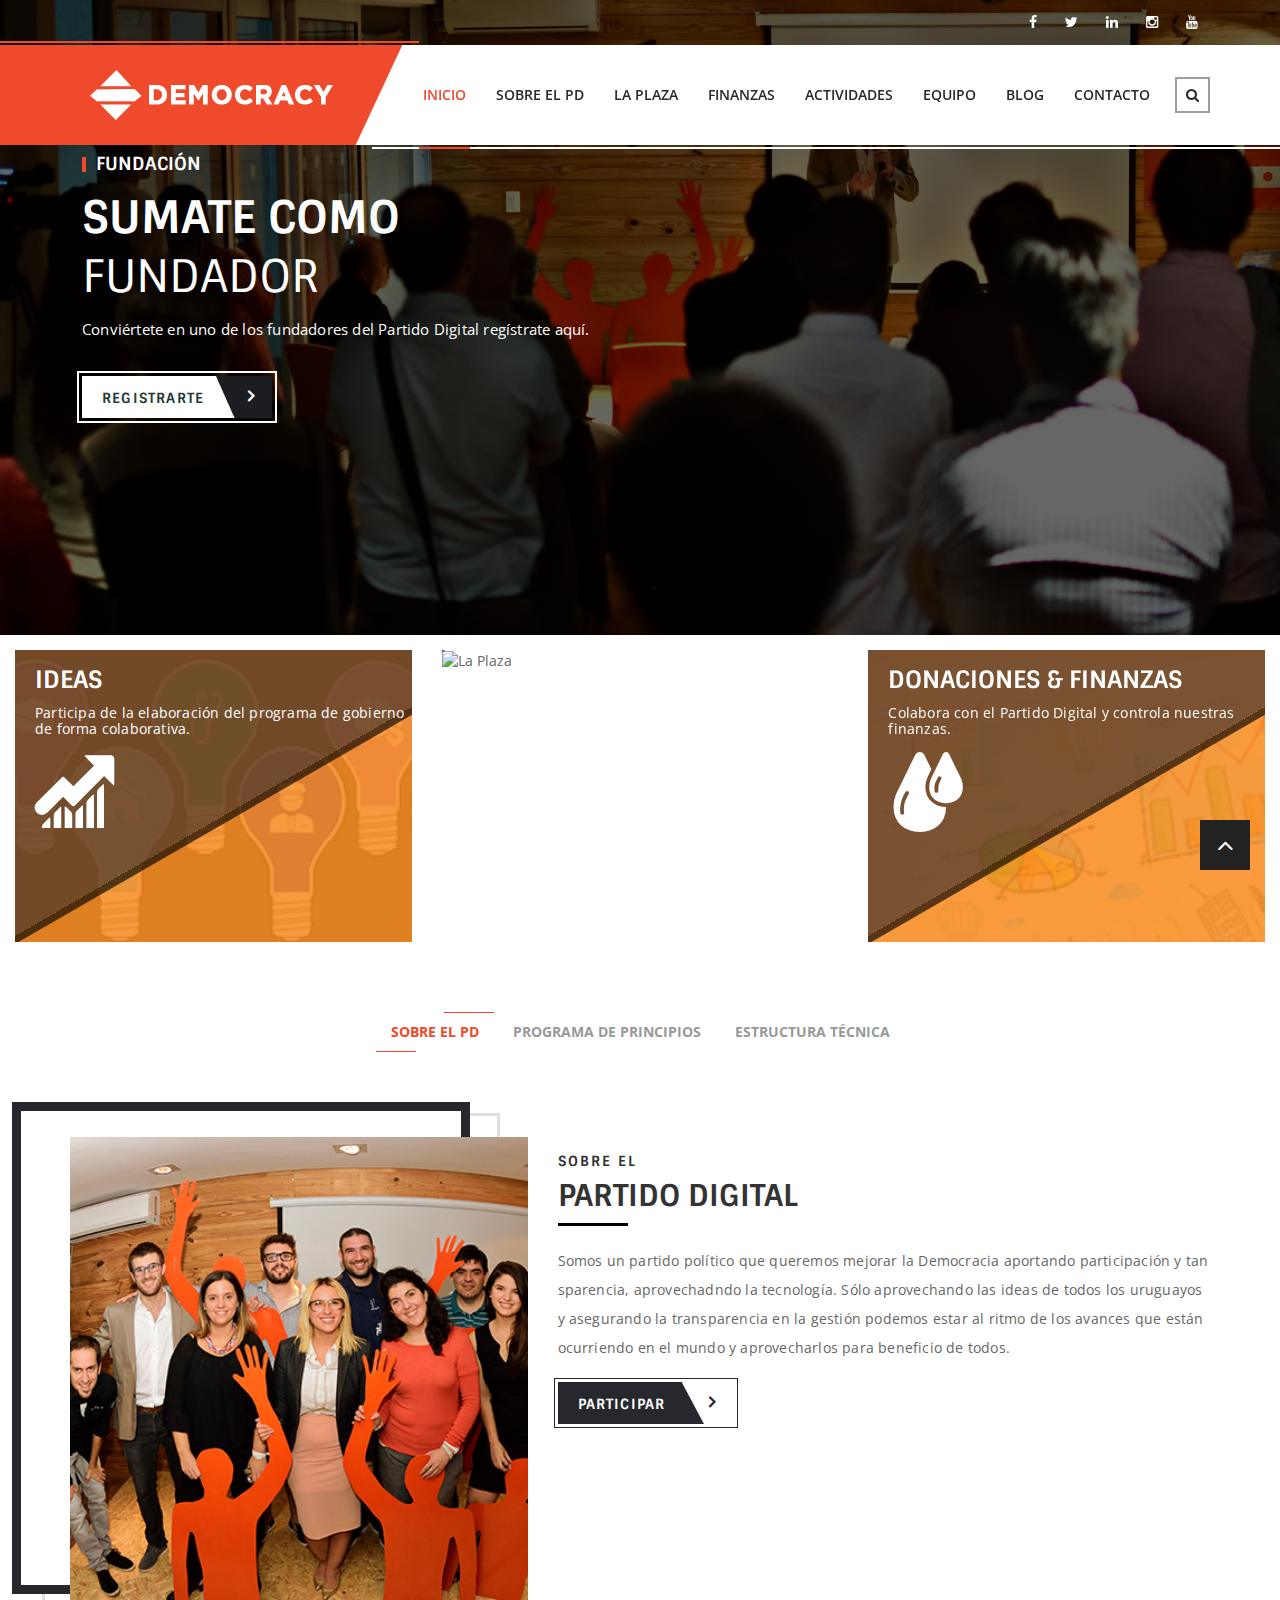
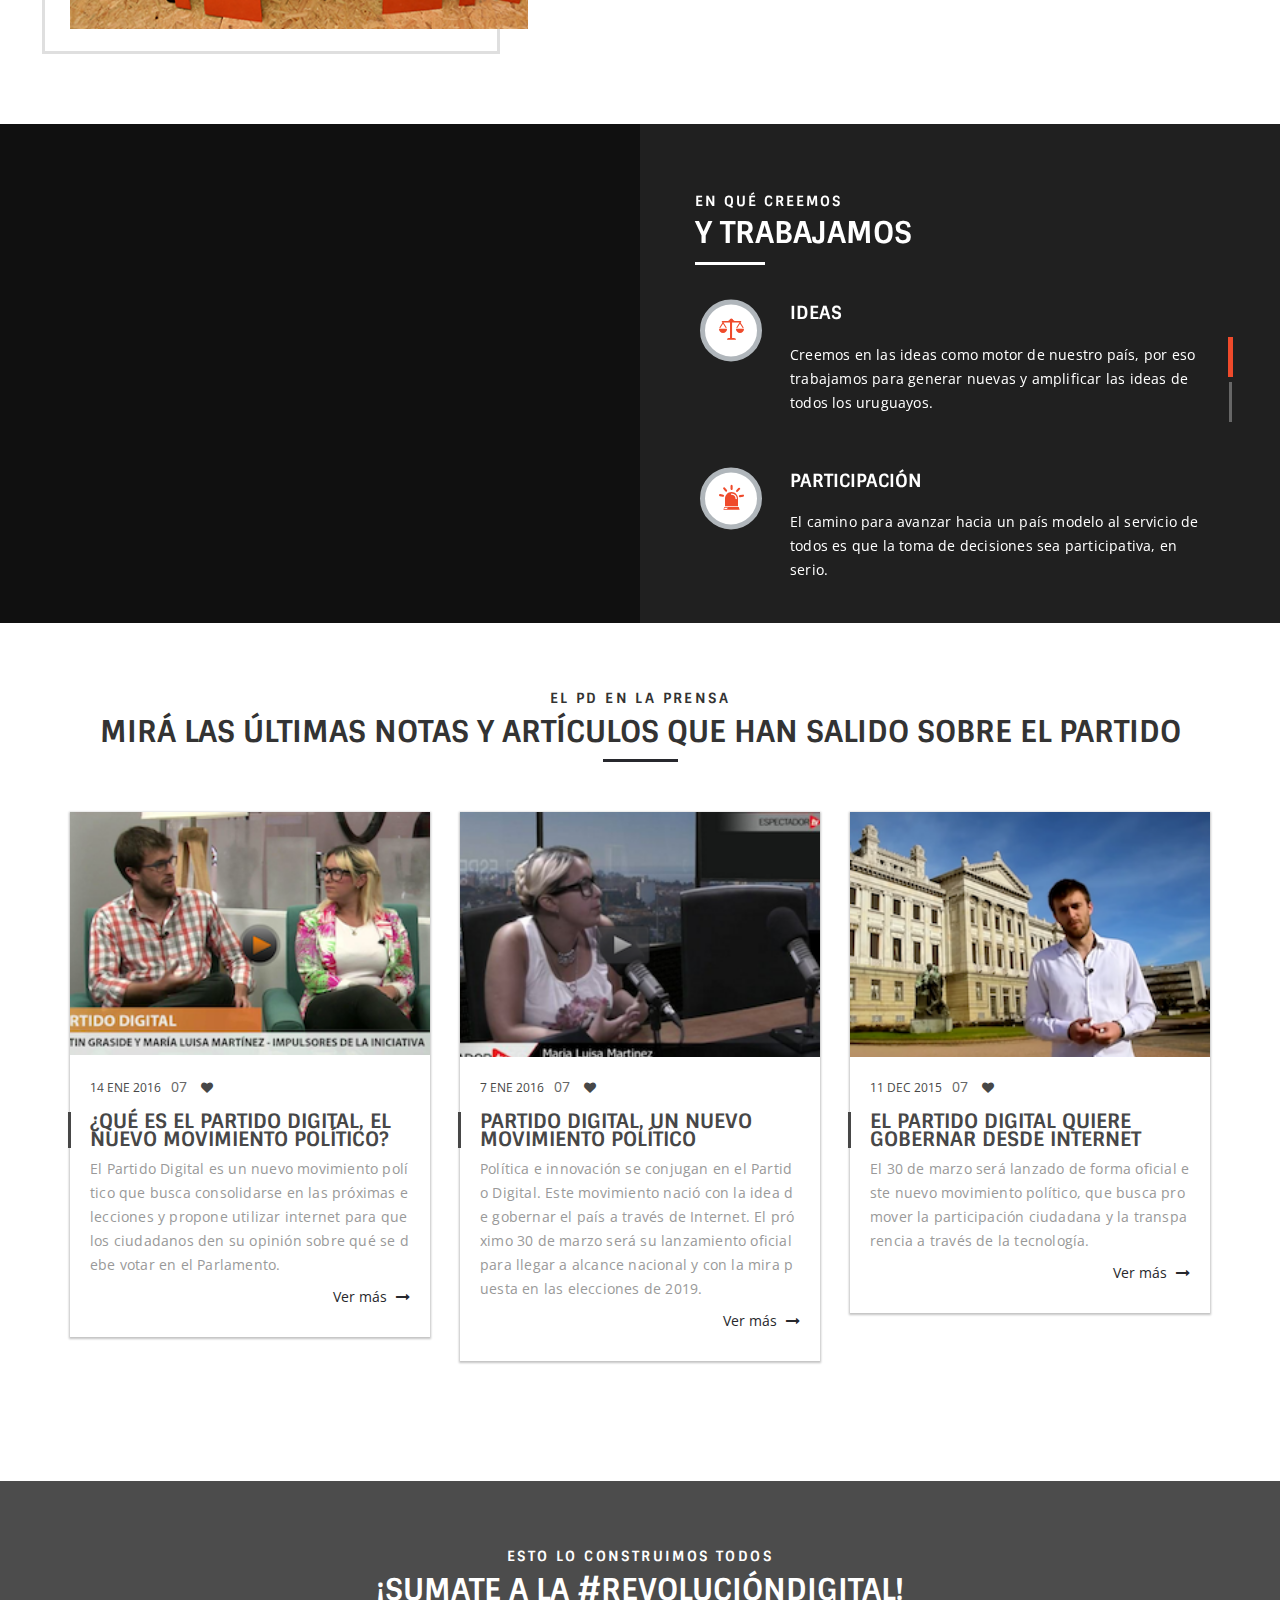
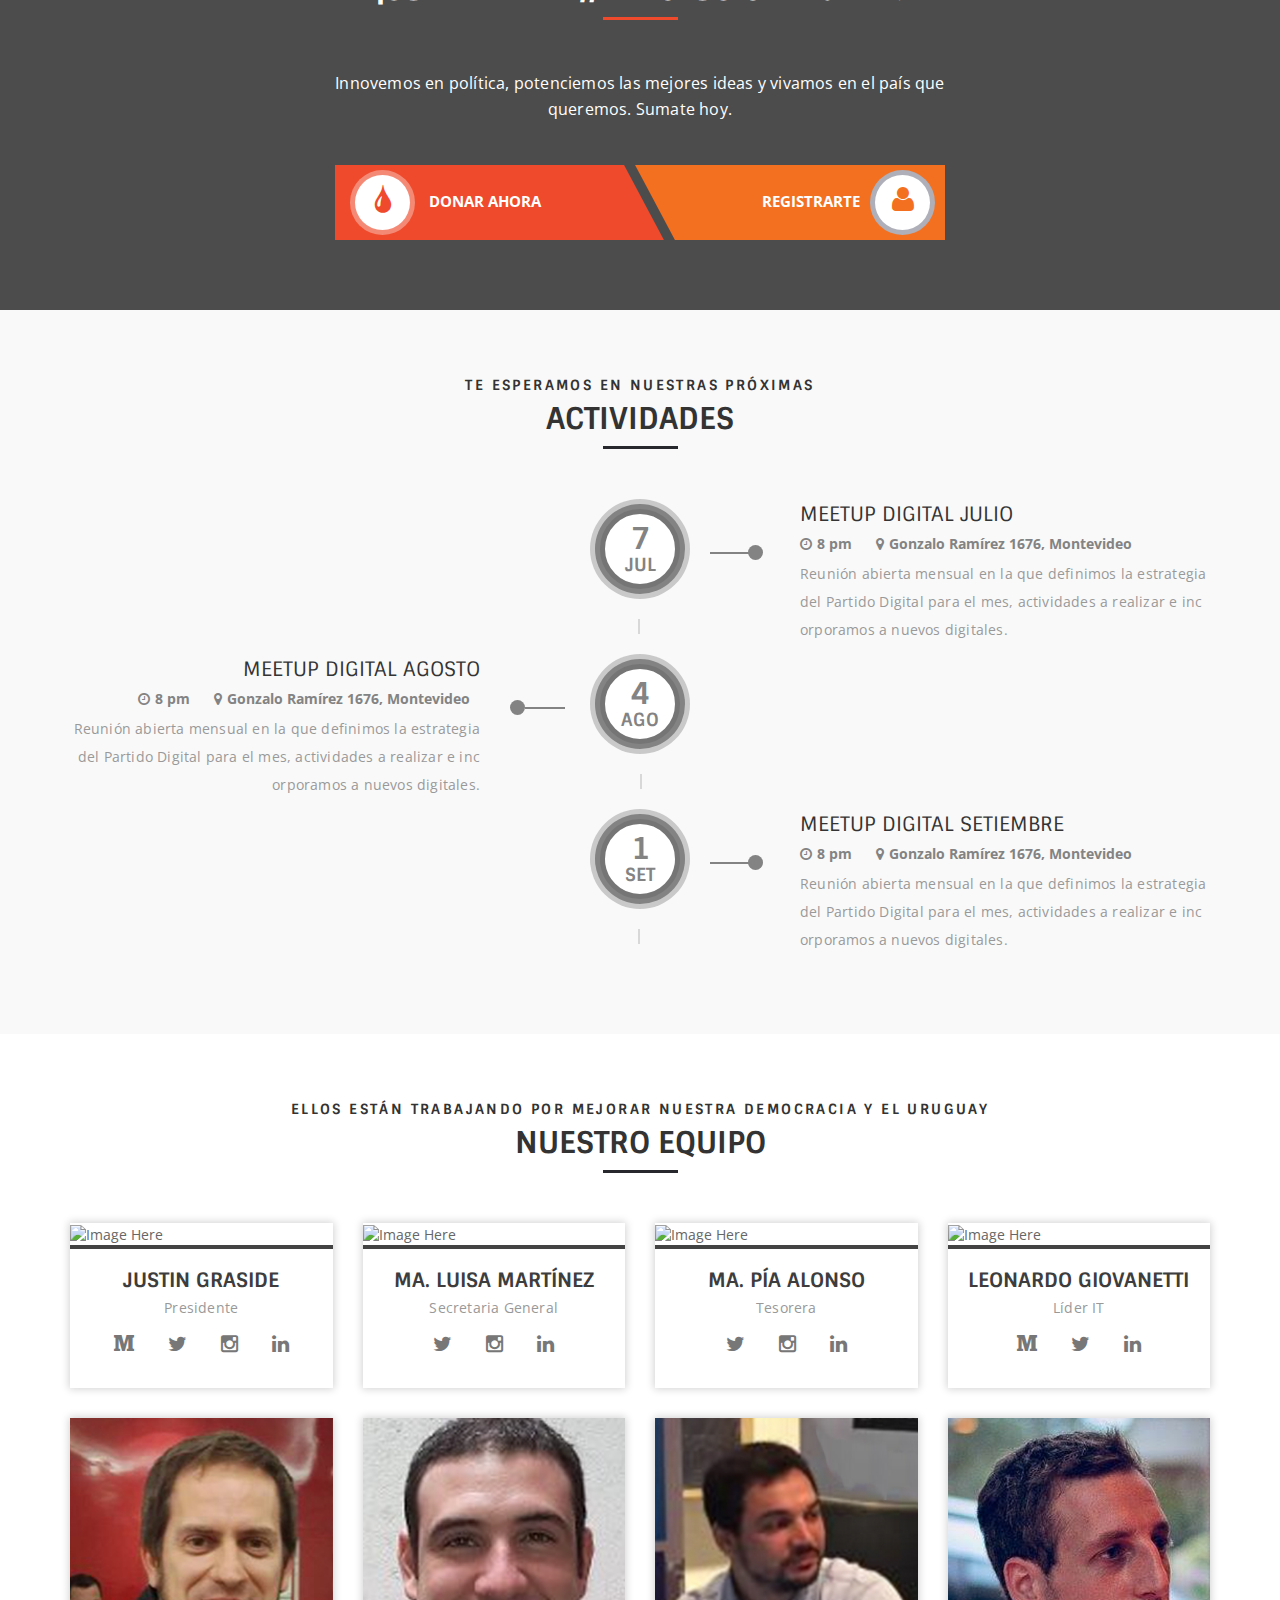
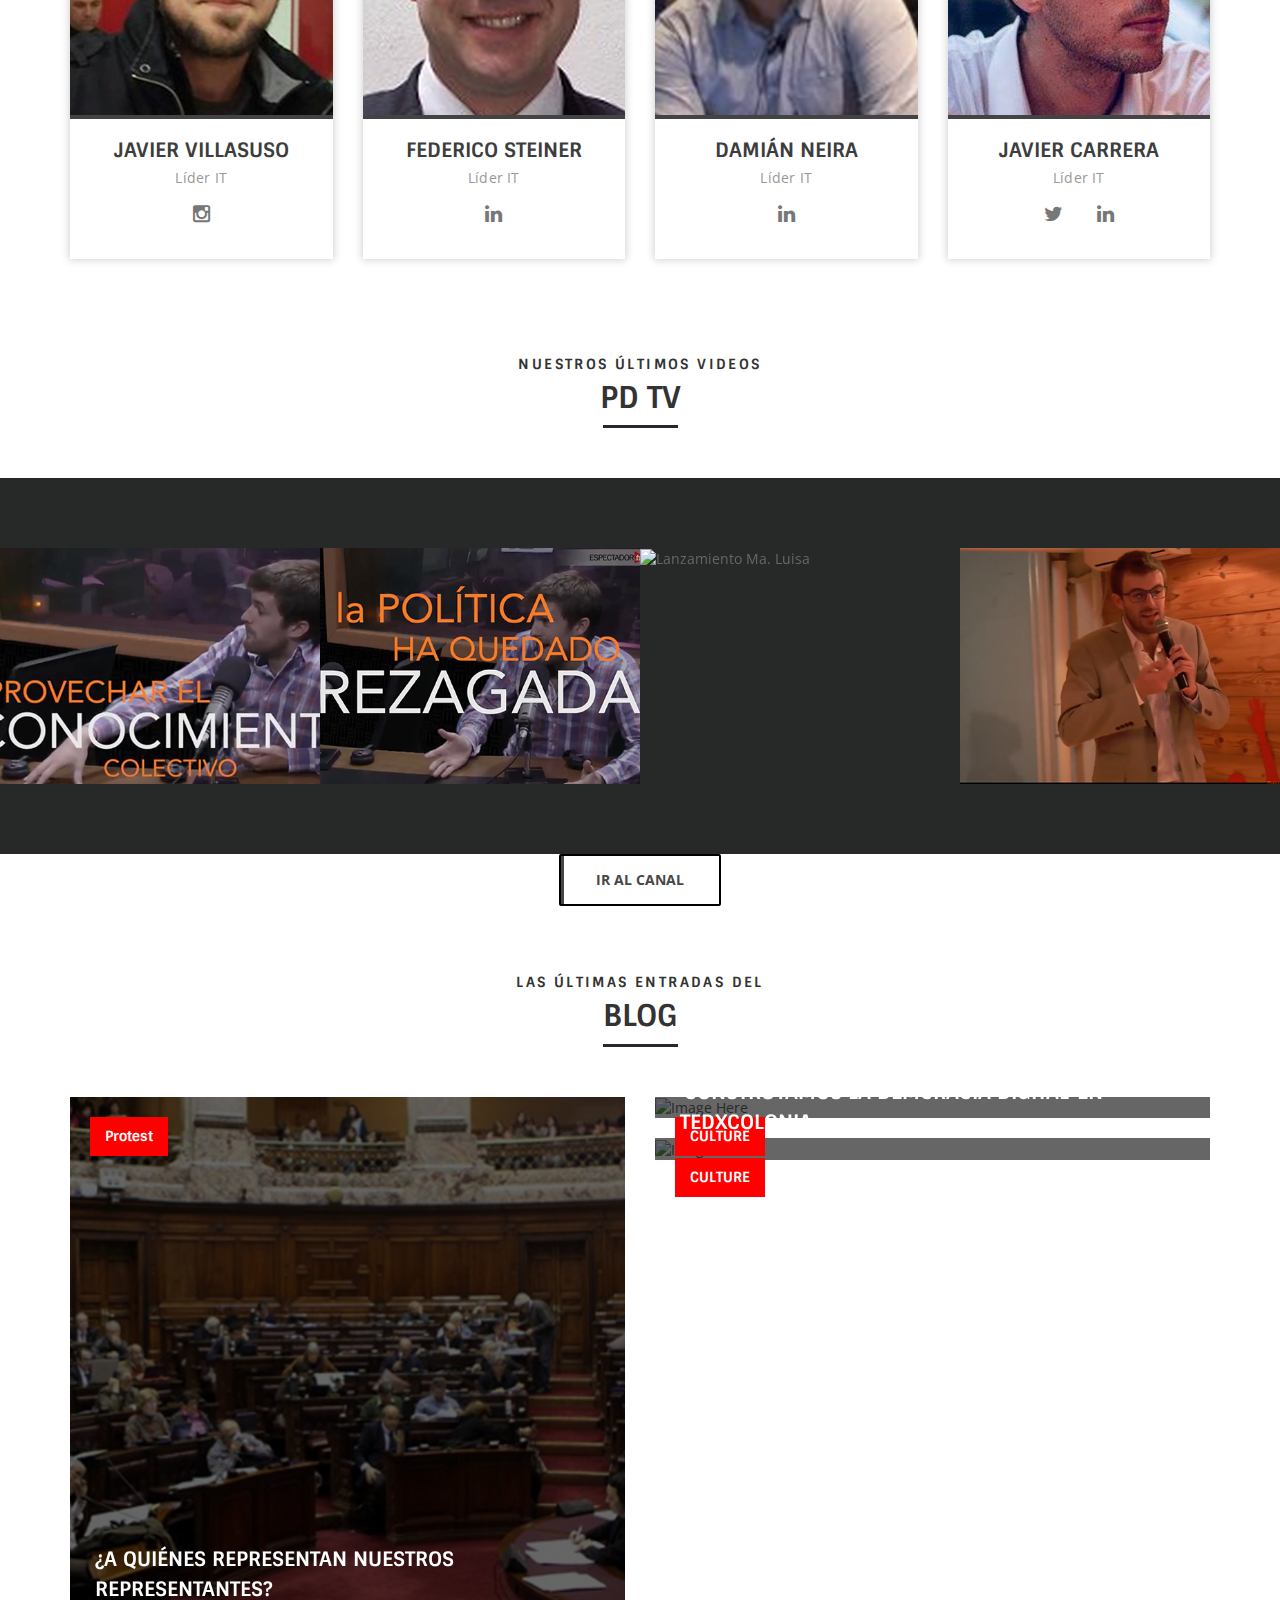
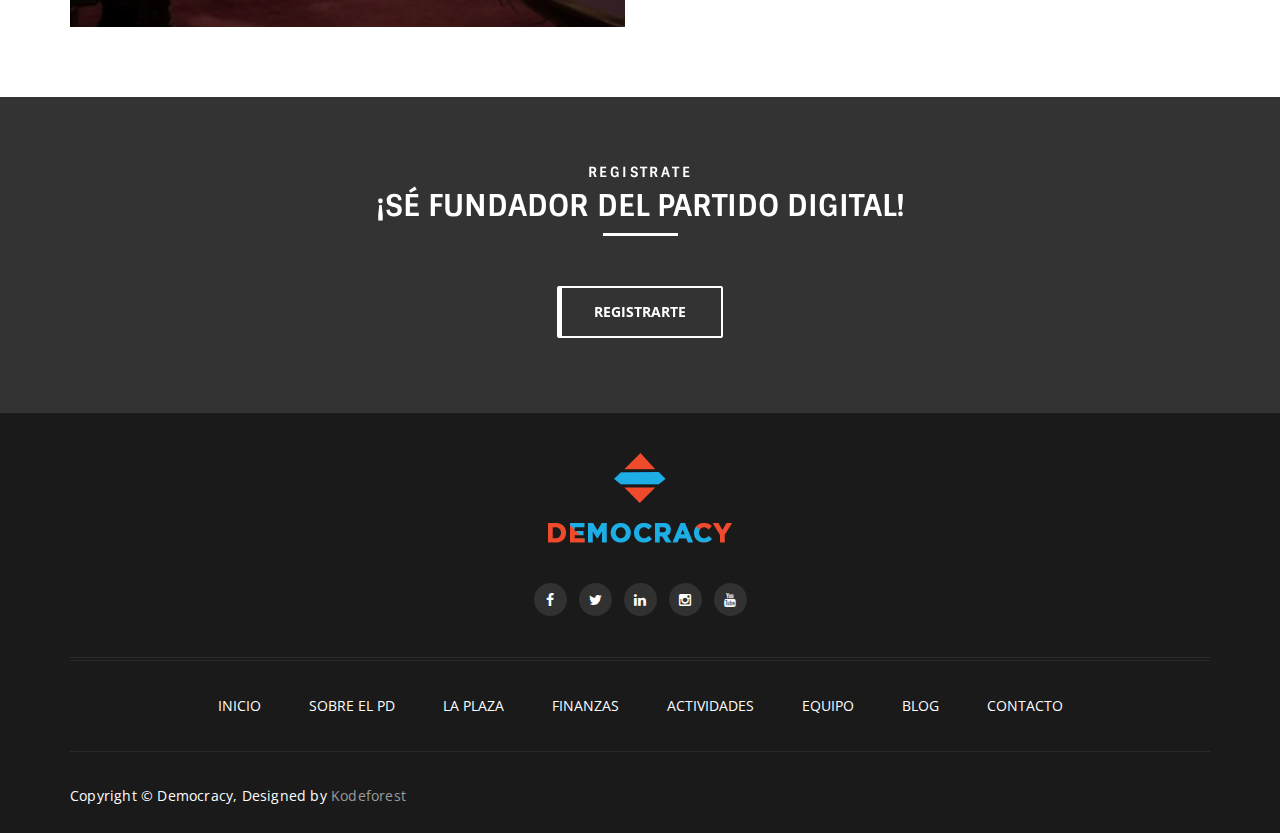
==== index.html @ de60a953 "Update index.html" ====
<!DOCTYPE html>
<html lang="en">
  <head>
    <meta charset="utf-8">
    <meta http-equiv="X-UA-Compatible" content="IE=edge">
    <meta name="viewport" content="width=device-width, initial-scale=1">

    <title>Partido Digital de Uruguay</title>
    <!-- Bootstrap core CSS -->
    <link href="css/bootstrap.min.css" rel="stylesheet">
	<!-- Full Calender CSS -->
    <link href="css/fullcalendar.css" rel="stylesheet">
    <!-- Bx-Slider StyleSheet CSS -->
    <link href="css/jquery.bxslider.css" rel="stylesheet">
    <!-- Owl Carousel StyleSheet CSS -->
    <link href="css/owl.carousel.css" rel="stylesheet"> 
    <!-- Font Awesome StyleSheet CSS -->
    <link href="css/font-awesome.min.css" rel="stylesheet">
	<!-- Pretty Photo CSS -->
    <link href="css/prettyPhoto.css" rel="stylesheet">
    <!-- SVG Icon StyleSheet CSS -->
    <link href="svg-icon/svg-style.css" rel="stylesheet">
    <!-- Widget CSS -->
    <link href="css/widget.css" rel="stylesheet">
    <!-- Typography CSS -->
    <link href="css/typography.css" rel="stylesheet">
	<!-- Time Circles CSS -->
	<link href="css/TimeCircles.css" rel="stylesheet">
    <!-- Shortcodes CSS -->
    <link href="css/shortcodes.css" rel="stylesheet">
	<!-- DL Menu CSS -->
	<link href="js/dl-menu/component.css" rel="stylesheet">
	<!-- Custom Main StyleSheet CSS -->
    <link href="style.css" rel="stylesheet">
    <!-- Color CSS -->
    <link href="css/color.css" rel="stylesheet">
    <!-- Responsive CSS -->
    <link href="css/responsive.css" rel="stylesheet">
 
  </head>

  <body>

<!--Kode Wrapper Start-->  
<div class="kode_wrapper">
	
    <!--Header Wrap Start-->
    <header>
    
    	<!--Top Strip Wrap Start-->
    	<div class="kode_top_strip">
        	<div class="container">
                <div class="kode_cnt_info">
                </div>
            
                <div class="kode_scl_icon">
                    <ul>
                    	<li><a href="https://www.facebook.com/PDigitalUy/"><i class="fa fa-facebook"></i></a></li>
                        <li><a href="https://www.twitter.com/PDigitalUy/"><i class="fa fa-twitter"></i></a></li>
                        <li><a href="https://www.linkedin.com/company/partido-digital"><i class="fa fa-linkedin"></i></a></li>
                        <li><a href="https://www.instagram.com/PDigitalUy/"><i class="fa fa-instagram"></i></a></li>
                        <li><a href="https://www.youtube.com/channel/UCuqFyel1qh0E9w_1vFXBk0Q"><i class="fa fa-youtube"></i></a></li>
                    </ul>
                </div>
            </div>
        </div>
        <!--Top Strip Wrap End-->
        
        <!--Navigation Wrap Start-->
        <div class="kode_navigation_outr_wrap">
            <div class="container">
                <!--Logo Wrap Start-->
                <div class="kode_logo">
                    <a href="index.html"><img src="images/logo.png" alt="Logo Image Here"></a>
                </div>
                <!--Logo Wrap Start-->
                
                <!--Navigation Wrap Start-->
                <div class="kode_ui_element">
                    
                    <!--Navigation Wrap Start-->
                    <div class="kode_menu">
                        <ul>
                            <li class="active"><a href="index.html">Inicio</a></li>
                            <li><a href="about-us.html">Sobre el PD</a></li>
                            <li><a href="#">La Plaza</a></li>
			    <li><a href="press-release.html">Finanzas</a></li>
                            <li><a href="#">Actividades</a></li>
                            <li><a href="#">Equipo</a></li>
			    <li><a href="contact-us.html">Blog</a></li>
			    <li><a href="contact-us.html">Contacto</a></li>
                        </ul>
                    </div>
                    <!--Navigation Wrap End-->
					
					<!--DL Menu Start-->
                    <div id="kode-responsive-navigation" class="dl-menuwrapper">
						<button class="dl-trigger">Open Menu</button>
						<ul class="dl-menu">
                            <li class="active"><a href="index.html">Home</a></li>
                            <li><a href="about-us.html">About</a></li>
                            <li class="menu-item kode-parent-menu"><a href="#">Event</a>
								<ul class="dl-submenu">
                                    <li><a href="event.html">Event Grid</a></li>
                                    <li><a href="event-detail.html">Event Detail</a></li>
                                </ul>
                            </li>
							<li><a href="press-release.html">Press Release</a></li>
                            <li class="menu-item kode-parent-menu"><a href="#">News</a>
                                <ul class="dl-submenu">
                                    <li><a href="news.html">News Grid</a></li>
                                    <li><a href="news-list.html">News List</a></li>
                                    <li><a href="news-detail.html">News Detail</a></li>
                                </ul>
                            </li>
                            <li class="menu-item kode-parent-menu"><a href="#">Team</a>
								<ul class="dl-submenu">
									<li><a href="team.html">team Grid</a></li>
									<li><a href="team-detail.html">team Detail</a></li>
								</ul>
							</li>
                            <li class="menu-item kode-parent-menu"><a href="#">Pages</a>
                            	<ul class="dl-submenu">
                                	<li><a href="services.html">Services</a></li>
                                    <li><a href="404.html">404</a></li>
                                    <li><a href="comming-soon.html">Comming soon</a></li>
									<li><a href="shortcode.html">ShortCode</a></li>
                                </ul>
                            </li>
							<li><a href="contact-us.html">Contact Us</a></li>
                        </ul>
                    </div>
                    <!--DL Menu END-->
                   
					<!--Search Wrap Start-->
                    <div class="kode_search">
                        <a class="search-fld" href="#"><i class="fa fa-search"></i></a>
						<div class="search-wrapper-area">
							<form class="search-area">
								<input type="text" placeholder="search here"/>
								<input type="submit" value="Buscar"/>
							</form>
						</div>
                    </div>
                    <!--Search Wrap Start-->
                    
                </div>
                <!--Navigation Wrap End-->
                
            </div>
        </div>
        <!--Navigation Wrap End-->
       
    </header>
    <!--Header Wrap Start-->
    
    
    <!--Banner Wrap Start-->
    <div class="kode_banner">
    	<ul class="bxslider">
            
            <li>
            	<img src="extra-images/pdlanzamiento.png" alt="Lanzamiento">
                <div class="kode_caption">
                	<h6>Fundación</h6>
                    <h2>Sumate como <span> Fundador </span> </h2>
                    <p>Conviértete en uno de los fundadores del Partido Digital <span>regístrate aquí.</span> </p>
                    <a class="kode_link_1" href="#">Registrarte <i class="fa fa-angle-right"></i></a>
                </div>
            </li>
			
        </ul>
        
    </div>
    <!--Banner Wrap End-->
    
    
    <!--Content Wrap Start-->
    <div class="kode_content">
    
    	<!--Program List Wrap Start-->
        <div class="kode_program_bg">
            <div class="col-md-4">
                <div class="kode_program_list">
                    <figure>
                        <img src="extra-images/pdwebideascopy.png" alt="Ideas">
                    </figure>
                    <div class="kode_program_des">
                    	<h5>IDEAS</h5>
                        <p>Participa de la elaboración del programa de gobierno de forma colaborativa.</p>
                        <i class="icon-progress"></i>
                    </div>
                    
                    <div class="kode_program_hover">
                    	<h5>IDEAS</h5>
                        <p>Propone tus ideas, enriquece las ideas propuestas y decide cuáles<span> deben integrar el Programa de Gobierno del Partido Digital.</span> </p>
                        <a class="kode_link_2" href="#">PARTICIPAR</a>
                    </div>
                    
                </div>
            </div>
            
            <div class="col-md-4">
                <div class="kode_program_list">
                    <figure>
                        <img src="extra-images/pdwebideas2016copy.png" alt="La Plaza">
                    </figure>
                    <div class="kode_program_des">
                    	<h5>LA PLAZA</h5>
                        <p>Unite a la plaza, nuestro 'comité' online 24 hs.</p>
                        <i class="icon-loudspeaker27"></i>
                    </div>
                    
                    <div class="kode_program_hover">
                    	<h5>LA PLAZA</h5>
                        <p>Unite a la plaza digital, en dónde debatimos y converamos sobre los temas que nos interesan<span>como partido político, las acciones que vamos a realizar y más.</span> </p>
                        <a class="kode_link_2" href="http://partidodigital.org.uy/laplazadigital">PARTICIPAR</a>
                    </div>
                    
                </div>
            </div>
            
            <div class="col-md-4">
                <div class="kode_program_list">
                    <figure>
                        <img src="extra-images/pdwebfinanzass.png" alt="Finanzas">
                    </figure>
                    <div class="kode_program_des">
                    	<h5>DONACIONES & FINANZAS</h5>
                        <p>Colabora con el Partido Digital y controla nuestras finanzas.</p>
                        <i class="icon-hospital35"></i>
                    </div>
                    
                    <div class="kode_program_hover">
                    	<h5>DONACIONES & FINANZAS</h5>
                        <p>Aquí puedes colaborar con el Partido Digital y los cambios que proponemos,<span> seguir y controlar los movimientos de las finanzas del partido y más.</span> </p>
                        <a class="kode_link_2" href="https://opencollective.com/partidodigital">DONAR</a>
                    </div>
                    
                </div>
            </div>
        </div>
        <!--Program List Wrap Start-->
        
        
        <!--Welcome to Democracy Wrap Start-->
        <section class="kode_welcome_bg">
        	<div class="container">
            	
                <ul class="kode_tab_lnk nav nav-tabs" id="tabs" data-tabs="tabs">
                	<li class="active"><a data-toggle="tab" href="#about">Sobre el PD</a></li>
                    <li><a data-toggle="tab" href="#mission">Programa de Principios</a></li>
                    <li><a data-toggle="tab" href="#vission">Estructura Técnica</a></li>
                </ul>
                
                <div class="kode_wel_outr_wrap tab-content" id="my-tab-content">
                    <div class="row tab-pane active" id="about">
                        <div class="col-md-5">
                            <div class="kode_welcome">
                                <figure>
                                    <img src="extra-images/welcomepd.png" alt="Image Here">
                                </figure>
                            </div>
                        </div>
                        
                        <div class="col-md-7">
                            <div class="kode_wel_demo_des">
                                <h6>Sobre el</h6>
                                <h4>Partido Digital</h4>
                                <p>Somos un partido político que queremos mejorar la Democracia aportando participación y tansparencia, aprovechadndo la tecnología. Sólo aprovechando las ideas de todos los uruguayos y asegurando la transparencia en la gestión podemos estar al ritmo de los avances que están ocurriendo en el mundo y aprovecharlos para beneficio de todos.</p>
                                <a class="kode_link_3" href="#">PARTICIPAR <i class="fa fa-angle-right"></i></a>
                            </div>
                        </div>
                        
                    </div>
                    
                    <div class="row tab-pane" id="mission">
                        <div class="col-md-5">
                            <div class="kode_welcome">
                                <figure>
                                    <img src="extra-images/pdwelcome2.png" alt="Image Here">
                                </figure>
                            </div>
                        </div>
                        
                        <div class="col-md-7">
                            <div class="kode_wel_demo_des">
                                <h6>Programa de Principios</h6>
                                <h4>Nuestro Valores</h4>
                                <p>El Partido Digital pretende ser un partido adaptado a la dinámica de esta sociedad del siglo XXI.

Queremos que los ciudadanos sean protagonistas del debate público, luchando por sus derechos pero también cumpliendo con sus deberes.

El Partido Digital cree en el valor de la democracia como valor fundamental para el desarrollo de la sociedad; en la que todos participemos y decidamos que es lo mejor para nuestro futuro colectivo. Creemos en la importancia del acceso a la tecnología como un factor clave para disminuir la desigualdad en la participación de la toma de decisiones.</p>
                                <a class="kode_link_3" href="#">Ver completo <i class="fa fa-angle-right"></i></a>
                            </div>
                        </div>
                        
                    </div>
                    
                    <div class="row tab-pane" id="vission">
                        <div class="col-md-5">
                            <div class="kode_welcome">
                                <figure>
                                    <img src="extra-images/pdarchitecture.png" alt="Image Here">
                                </figure>
                            </div>
                        </div>
                        
                        <div class="col-md-7">
                            <div class="kode_wel_demo_des">
                                <h6>Estrcutura Técnica</h6>
                                <h4>Herramientas, Servicios y Webs de código abierto</h4>
                                <p>Queremos utilizar herramientas que sean de código abierto para que funcionamiento sea 100% transparente.</p>
                                <p>Te invitamos a que ingreses a nuestro GitHub para que veas con las herramientas que estamos trabajando, las anlices y nos critiques y/o realices los aportes que creas necesarios.</p>
                                <a class="kode_link_3" href="https://github.com/PartidoDigital">Ver herramientas <i class="fa fa-angle-right"></i></a>
                            </div>
                        </div>
                        
                    </div>
					
					<div class="row tab-pane" id="plan">
                        <div class="col-md-5">
                            <div class="kode_welcome">
                                <figure>
                                    <img src="extra-images/welcome-demo-04.jpg" alt="Image Here">
                                </figure>
                            </div>
                        </div>
                        
                        <div class="col-md-7">
                            <div class="kode_wel_demo_des">
                                <h6>Código de Ético</h6>
                                <h4>Nuestra reglas</h4>
                                <p>To create a society in which an informed and active citizenry is sovereign and makes policy decisions based on the will of the majority. We will build democracy through activism and education and change the law to ensure that political processes are controlled by citizens. Volunteers is the backbone of our movement. Find out more about volunteering with our party and opportunities available. We believe that our mission calls for non-traditional approaches, and we call for every citizen to participate in upcoming elections.</p>
                                <a class="kode_link_3" href="#">See More <i class="fa fa-angle-right"></i></a>
                            </div>
                        </div>
                        
                    </div>
                    
                </div>
            </div>
        </section>
        <!--Welcome to Democracy Wrap End-->
        
        
        <!--What we Do Wrap Start-->
        <div class="kode_wht_otr_wrap">
			<div class="row">
				<div class="col-md-6 col-sm-6">
				</div>
				
				<div class="col-md-6 col-sm-12">
                    <div class="kode_wht_des">
                        <h6>EN QUÉ CREEMOS</h6>
                        <h4>Y TRABAJAMOS</h4>
                        <ul id="bxslider">
                            <li>
                                <a href="#"><span><i class="icon-justice4"></i></span></a>
                                <div class="kode_wht_icon_des">
                                    <h6><a href="#">IDEAS</a></h6>
                                    <p>Creemos en las ideas como motor de nuestro país, por eso trabajamos para generar nuevas y amplificar las ideas de todos los uruguayos.</p>
                                </div>
                            </li>
                            
                            <li>
                                <a href="#"><span><i class="icon-police22"></i></span></a>
                                <div class="kode_wht_icon_des">
                                    <h6><a href="#">PARTICIPACIÓN</a></h6>
                                    <p>El camino para avanzar hacia un país modelo al servicio de todos es que la toma de decisiones sea participativa, en serio.</p>
                                </div>
                            </li>
                            
                            <li>
                                <a href="#"><span><i class="icon-justice4"></i></span></a>
                                <div class="kode_wht_icon_des">
                                    <h6><a href="#">TRANSPARENCIA</a></h6>
                                    <p>Para el correcto funcionamiento de la gestión pública, el manejo de sus fondos debe ser transparente, esto lo exigimos con el ejemplo.</p>
                                </div>
                            </li>
							
							<li>
                                <a href="#"><span><i class="icon-police22"></i></span></a>
                                <div class="kode_wht_icon_des">
                                    <h6><a href="#">EDUCACIÓN</a></h6>
                                    <p>Para poder llevar el país hacia delante debemos educarnos y este será un factor siempre presente en las acciones que desarrollemos.</p>
                                </div>
                            </li>
							
                        </ul>
                    </div>
                </div>
            </div>
        </div>
        <!--What we Do Wrap End-->
        
        <!--News & Press Release Wrap Start-->
        <section class="kode_news_bg">
        	<div class="container">
            	<div class="kode_hdg_1">
                	<h6>El PD en la prensa</h6>
                    <h4>Mirá las últimas notas y artículos que han salido sobre el partido</h4>
                </div>
                
                <div class="kode_press_new_lst">
                    <div class="row">
                        <div class="col-md-4 col-sm-6">
                            <div class="kode_press_news">
                                <figure class="kode_pres1_style">
                                    <img src="images/otv.png" alt="Image here">
                                    <figcaption><a data-rel="prettyPhoto[]" href="extra-images/banner-01.jpg"><i class="icon-add52"></i></a></figcaption>
                                </figure>
                                <div class="kode_news_date">
                                    <ul>
                                        <li> <a href="#">14 Ene 2016 </a></li>
                                        <li>07 <a href="http://www.elobservadortv.uy/video/8021942-que-es-el-partido-digital-el-nuevo-movimiento-politico"><i class="fa fa-heart"></i></a> </li>
                                    </ul>
                                </div>
                                <div class="kode_news_des">
                                    <h6><a href="#">¿Qué es el Partido Digital, el nuevo movimiento político?</a></h6>
                                    <p>El Partido Digital es un nuevo movimiento político que busca consolidarse en las próximas elecciones y propone utilizar internet para que los ciudadanos den su opinión sobre qué se debe votar en el Parlamento.</p>
                                    <a href="http://www.elobservadortv.uy/video/8021942-que-es-el-partido-digital-el-nuevo-movimiento-politico">Ver más <i class="fa fa-long-arrow-right"></i> </a>
                                </div>
                            </div>
                        </div>
                        
                        <div class="col-md-4 col-sm-6">
                            <div class="kode_press_news">
                                <figure class="kode_pres2_style">
                                    <img src="images/espectadortv.png" alt="Image here">
                                    <figcaption><a data-rel="prettyPhoto[]" href="extra-images/banner-01.jpg"><i class="icon-add52"></i></a></figcaption>
                                </figure>
                                <div class="kode_news_date">
                                    <ul>
                                        <li> <a href="#">7 Ene 2016 </a></li>
                                        <li>07 <a href="#"><i class="fa fa-heart"></i></a> </li>
                                    </ul>
                                </div>
                                <div class="kode_news_des">
                                    <h6><a href="http://www.espectador.com/politica/329376/partido-digital-un-nuevo-movimiento-politico">Partido Digital, un nuevo movimiento político</a></h6>
                                    <p>Política e innovación se conjugan en el Partido Digital. Este movimiento nació con la idea de gobernar el país a través de Internet. El próximo 30 de marzo será su lanzamiento oficial para llegar a alcance nacional y con la mira puesta en las elecciones de 2019.</p>
                                    <a href="http://www.espectador.com/politica/329376/partido-digital-un-nuevo-movimiento-politico">Ver más <i class="fa fa-long-arrow-right"></i> </a>
                                </div>
                            </div>
                        </div>
                        
                        <div class="col-md-4 col-sm-12">
                            <div class="kode_press_news">
                                <figure class="kode_pres2_style">
                                    <img src="images/elpaistv.png" alt="Image here">
                                    <figcaption><a data-rel="prettyPhoto[]" href="extra-images/banner-01.jpg"><i class="icon-add52"></i></a></figcaption>
                                </figure>
                                <div class="kode_news_date">
                                    <ul>
                                        <li> <a href="#">11 Dec 2015 </a></li>
                                        <li>07 <a href="#"><i class="fa fa-heart"></i></a> </li>
                                    </ul>
                                </div>
                                <div class="kode_news_des">
                                    <h6><a href="http://www.elpais.com.uy/informacion/partido-digital-busca-captar-millones.html">El Partido Digital quiere gobernar desde internet
</a></h6>
                                    <p>El 30 de marzo será lanzado de forma oficial este nuevo movimiento político, que busca promover la participación ciudadana y la transparencia a través de la tecnología.</p>
                                    <a href="http://www.elpais.com.uy/informacion/partido-digital-busca-captar-millones.html">Ver más <i class="fa fa-long-arrow-right"></i> </a>
                                </div>
                            </div>
                        </div>
                        
                    </div>
                </div>
                
            </div>
        </section>
        <!--News & Press Release Wrap End-->

        <!--Become a Volunteer Wrap Start-->
        <section class="kode_volunteer_bg">
        	<div class="container">
            	<div class="kode_hdg_3">
                    <h6>Esto lo construimos todos</h6>
                    <h4>¡Sumate a la #RevoluciónDigital!</h4>
                </div>
            
            	<div class="kode_volunteer">
                	<p>Innovemos en política, potenciemos las mejores ideas y vivamos en el país que queremos. Sumate hoy.</p>
                </div>
                <div class="kode_volunteer_btn">
                	<a class="donate" href="https://opencollective.com/partidodigital">
                    	<i class="icon-liquid15"></i>
                    	<span>Donar Ahora</span>
                    </a>
                    <a class="kf_volunteer" href="http://goo.gl/forms/2bMe04j9oR4ILIhc2">
						<i class="fa fa-user"></i>
                    	<span>Registrarte</span>
                    </a>
                </div>
                
            </div>
        </section>
        <!--Become a Volunteer Wrap End-->        
        
        <!--Our Political Campagin Wrap Start-->
        <section class="kode_politician_bg">
        	<div class="container">
            	
            	<div class="kode_hdg_1">
                	<h6>Te esperamos en nuestras próximas</h6>
                    <h4>Actividades</h4>
                </div>
               	
                <ul class="kode_camp_outr_wrap">
                	<li>
                        <div class="kode_campagin_lst">
                            <div class="kode_campgn_lst1">
                                <div class="kode_cam_date">
                                    <h4>7</h4>
                                    <h6>Jul</h6>
                                </div>
                                    
                                <div class="kode_lst1_des">
                                    <h6>Meetup Digital Julio</h6>
                                    <ul>
                                        <li><i class="fa fa-clock-o"></i>8 pm</li>
                                        <li><i class="fa fa-map-marker"></i>Gonzalo Ramírez 1676, Montevideo</li>
                                    </ul>
                                    <p>Reunión abierta mensual en la que definimos la estrategia del Partido Digital para el mes, actividades a realizar e incorporamos a nuevos digitales.</p>
                                </div>  
                            </div>
                        </div>
                	</li>
                	<li>
                        <div class="kode_campagin_lst">
                            <div class="kode_campgn_lst2">   
                                <div class="kode_lst1_des">
                                    <h6>Meetup Digital Agosto</h6>
                                    <ul>
                                        <li><i class="fa fa-clock-o"></i>8 pm</li>
                                        <li><i class="fa fa-map-marker"></i>Gonzalo Ramírez 1676, Montevideo</li>
                                    </ul>
                                    <p>Reunión abierta mensual en la que definimos la estrategia del Partido Digital para el mes, actividades a realizar e incorporamos a nuevos digitales.</p>
                                </div>
                                
                                <div class="kode_cam_date">
                                    <h4>4</h4>
                                    <h6>Ago</h6>
                                </div> 
                            </div>
                        </div>
               		</li>
                	<li>
                        <div class="kode_campagin_lst">
                            <div class="kode_campgn_lst1">
                                <div class="kode_cam_date">
                                        <h4>1</h4>
                                        <h6>Set</h6>
                                    </div>
                                    
                                <div class="kode_lst1_des">
                                    <h6>Meetup Digital Setiembre</h6>
                                    <ul>
                                        <li><i class="fa fa-clock-o"></i>8 pm</li>
                                        <li><i class="fa fa-map-marker"></i>Gonzalo Ramírez 1676, Montevideo</li>
                                    </ul>
                                    <p>Reunión abierta mensual en la que definimos la estrategia del Partido Digital para el mes, actividades a realizar e incorporamos a nuevos digitales.</p>
                                </div>  
                            </div>
                        </div>
                	</li>
                </ul>
                
            </div>
        </section>
        <!--Our Political Campagin Wrap End-->
        
        
        <!--Our Top Politician Wrap Start-->
        <section class="kode_top_politician_bg">
        	<div class="container">
            	<div class="kode_hdg_1">
                	<h6>Ellos están trabajando por mejorar nuestra Democracia y el Uruguay</h6>
                    <h4>Nuestro equipo</h4>
                </div>
                
                <div class="row">
                	<div class="col-md-3 col-sm-6">
                    	<div class="kode_politician">
                        	<figure>
                            	<img src="extra-images/pdjustin.png" alt="Image Here">
                                <figcaption class="kode_poli_img_des">
                                	<h6><a href="team-detail.html">Justin Graside</a></h6>
                                	<span>Presidente</span>
                                    <p>Fundador de TEDxDurazno. Conductor #ColumnaMaker. Growth Manager en FlipFlop. Docente de Marketing Digital y Redes Sociales.</p>
                                </figcaption>
                            </figure>
                            <div class="kode_politician_des">
                            	<h6><a href="team-detail.html">Justin Graside</a></h6>
                                <p>Presidente</p>
                                <ul>
                                	<li><a href="https://medium.com/@justingraside"><i class="fa fa-medium"></i></a></li>
                                    <li><a href="https://twitter.com/JustinGraside"><i class="fa fa-twitter"></i></a></li>
                                    <li><a href="https://instagram.com/justin_graside"><i class="fa fa-instagram"></i></a></li>
                                    <li><a href="https://uy.linkedin.com/in/justingraside"><i class="fa fa-linkedin"></i></a></li>
                                </ul>
                            </div>
                        </div>
                    </div>
                    
                    <div class="col-md-3 col-sm-6">
                    	<div class="kode_politician">
                        	<figure>
                            	<img src="extra-images/pdluisa.png" alt="Image Here">
                                <figcaption class="kode_poli_img_des">
                                	<h6><a href="team-detail.html">Ma. Luisa Martínez</a></h6>
                                	<span>Secretaria General</span>
                                    <p>Chief of Staff en $ERO. Procuradora. Curadora Global Shapers Montevideo.</p>
                                </figcaption>
                            </figure>
                            <div class="kode_politician_des">
                            	<h6><a href="team-detail.html">Ma. Luisa Martínez</a></h6>
                                <p>Secretaria General</p>
                                <ul>
                                    <li><a href="https://twitter.com/MLMDibarboure"><i class="fa fa-twitter"></i></a></li>
                                    <li><a href="https://www.instagram.com/mrschochi/"><i class="fa fa-instagram"></i></a></li>
                                    <li><a href="https://uy.linkedin.com/in/maluisamartinez"><i class="fa fa-linkedin"></i></a></li>
                                </ul>
                            </div>
                        </div>
                    </div>
                    
                    <div class="col-md-3 col-sm-12">
                    	<div class="kode_politician">
                        	<figure>
                            	<img src="extra-images/pdpia.png" alt="Image Here">
                                <figcaption class="kode_poli_img_des">
                                	<h6><a href="team-detail.html">Ma. Pía Alonso</a></h6>
                                	<span>Tesorera</span>
                                    <p>Economista. Economic Analyst en Valora Consultoría. Miembro de Global Shapers Montevideo.</p>
                                </figcaption>
                            </figure>
                            <div class="kode_politician_des">
                            	<h6><a href="team-detail.html">Ma. Pía Alonso</a></h6>
                                <p>Tesorera</p>
                                <ul>
                                    <li><a href="https://twitter.com/pioji85"><i class="fa fa-twitter"></i></a></li>
                                    <li><a href="https://www.instagram.com/pioji85/"><i class="fa fa-instagram"></i></a></li>
                                    <li><a href="https://uy.linkedin.com/in/piaalonsoribas"><i class="fa fa-linkedin"></i></a></li>
                                </ul>
                            </div>
                        </div>
                    </div>
                    <div class="col-md-3 col-sm-12">
                    	<div class="kode_politician">
                        	<figure>
                            	<img src="extra-images/pdleo.png" alt="Image Here">
                                <figcaption class="kode_poli_img_des">
                                	<h6><a href="team-detail.html">Leonardo Giovanetti</a></h6>
                                	<span>Líder IT</span>
                                    <p>Frontend Architect & Technical Leader en Globant. Ingeniero de Sistemas.</p>
                                </figcaption>
                            </figure>
                            <div class="kode_politician_des">
                            	<h6><a href="team-detail.html">Leonardo Giovanetti</a></h6>
                                <p>Líder IT</p>
                                <ul>
                                    <li><a href="https://medium.com/@leog"><i class="fa fa-medium"></i></a></li>
                                    <li><a href="https://twitter.com/leog"><i class="fa fa-twitter"></i></a></li>
                                    <li><a href="https://uy.linkedin.com/in/lgiovanetti/es"><i class="fa fa-linkedin"></i></a></li>
                                </ul>
                            </div>
                        </div>
                    </div>
                    <div class="col-md-3 col-sm-12">
                    	<div class="kode_politician">
                        	<figure>
                            	<img src="extra-images/pdjavier.png" alt="Image Here">
                                <figcaption class="kode_poli_img_des">
                                	<h6><a href="team-detail.html">Javier Villasuso</a></h6>
                                	<span>Equipo Comunicación</span>
                                    <p>Fotógrafo y Productor Audiovisual. Director de Javier Villasuso Multimedia.</p>
                                </figcaption>
                            </figure>
                            <div class="kode_politician_des">
                            	<h6><a href="team-detail.html">Javier Villasuso</a></h6>
                                <p>Líder IT</p>
                                <ul>
                                    <li><a href="https://www.instagram.com/javiervillasuso/"><i class="fa fa-instagram"></i></a></li>
                                </ul>
                            </div>
                        </div>
                    </div>
                    <div class="col-md-3 col-sm-12">
                    	<div class="kode_politician">
                        	<figure>
                            	<img src="extra-images/pdfedesteiner.png" alt="Image Here">
                                <figcaption class="kode_poli_img_des">
                                	<h6><a href="team-detail.html">Federico Steiner</a></h6>
                                	<span>Equipo IT</span>
                                    <p>Project Manager en Globant. Tutor de Plan de Negocios en Universidad ORT. Ingeniero Electrónico. Master en Gerencia de Empresas Tecnológicas.</p>
                                </figcaption>
                            </figure>
                            <div class="kode_politician_des">
                            	<h6><a href="team-detail.html">Federico Steiner</a></h6>
                                <p>Líder IT</p>
                                <ul>
                                    <li><a href="https://uy.linkedin.com/in/federicosteiner"><i class="fa fa-linkedin"></i></a></li>
                                </ul>
                            </div>
                        </div>
                    </div>
                    <div class="col-md-3 col-sm-12">
                    	<div class="kode_politician">
                        	<figure>
                            	<img src="extra-images/pddamian.png" alt="Image Here">
                                <figcaption class="kode_poli_img_des">
                                	<h6><a href="team-detail.html">Damián Neira</a></h6>
                                	<span>Equipo IT</span>
                                    <p>Cloud & Mobile Developer en Deo Labs.</p>
                                </figcaption>
                            </figure>
                            <div class="kode_politician_des">
                            	<h6><a href="team-detail.html">Damián Neira</a></h6>
                                <p>Líder IT</p>
                                <ul>
                                    <li><a href="https://uy.linkedin.com/in/damian-neira-67063350"><i class="fa fa-linkedin"></i></a></li>
                                </ul>
                            </div>
                        </div>
                    </div>
                    <div class="col-md-3 col-sm-12">
                    	<div class="kode_politician">
                        	<figure>
                            	<img src="extra-images/pdjavierca.png" alt="Image Here">
                                <figcaption class="kode_poli_img_des">
                                	<h6><a href="team-detail.html">Javier Carrera</a></h6>
                                	<span>Equipo Comunicación</span>
                                    <p>Gerente Operaciones y Responsable del Sistema de Gestión en Hiddenbed Corporation. Analista en Comercio Exterior.</p>
                                </figcaption>
                            </figure>
                            <div class="kode_politician_des">
                            	<h6><a href="team-detail.html">Javier Carrera</a></h6>
                                <p>Líder IT</p>
                                <ul>
                                    <li><a href="https://twitter.com/javuy"><i class="fa fa-twitter"></i></a></li>
                                    <li><a href="https://uy.linkedin.com/in/javiercarrera/es"><i class="fa fa-linkedin"></i></a></li>
                                </ul>
                            </div>
                        </div>
                    </div>
                    
                </div>
            </div>
        </section>
        <!--Our Top Politician Wrap End-->
        
        <!--Video & Audio Wrap Start-->
        <div class="kode_hdg_1">
        	<h6>Nuestros últimos videos</h6>
                <h4>PD TV</h4>
        </div>
        <div class="kode_video_bg">
        	<div id="owl-demo2" class="owl-carousel owl-theme kode_video_list">
                
                <div class="item">
                    <div class="kode_audio_wrap">
                        <figure>
                            <img src="extra-images/pdvideo5.png" alt="Image here">
                            <figcaption>
                            	<a data-rel="prettyPhoto[]" href="https://www.youtube.com/watch?v=ush4c2huUJU"><i class="fa fa-play"></i></a>
                            </figcaption>
                        </figure>
                    </div>
                </div>
                
                <div class="item">
                    <div class="kode_audio_wrap">
                        <figure>
                            <img src="extra-images/pdvideo3.png" alt="Image here">
                            <figcaption>
                            	<a data-rel="prettyPhoto[]" href="https://www.youtube.com/watch?v=oRrKy1Gio9o"><i class="fa fa-play"></i></a>
                            </figcaption>
                        </figure>
                    </div>
                </div>
                
                <div class="item">
                    <div class="kode_audio_wrap">
                        <figure>
                            <img src="extra-images/pdvideo1.png" alt="Lanzamiento Ma. Luisa">
                            <figcaption>
                            	<a data-rel="prettyPhoto[]" href="https://www.youtube.com/watch?v=pGJJyEp0D8c"><i class="fa fa-play"></i></a>
                            </figcaption>
                        </figure>
                    </div>
                </div>
                
                <div class="item">
                    <div class="kode_audio_wrap">
                        <figure>
                            <img src="extra-images/pdvideo2.png" alt="Image here">
                            <figcaption>
                            	<a data-rel="prettyPhoto[]" href="https://www.youtube.com/watch?v=ybPvfrRPO5Y"><i class="fa fa-play"></i></a>
                            </figcaption>
                        </figure>
                    </div>
                </div>
                
                <div class="item">
                    <div class="kode_audio_wrap">
                        <figure>
                            <img src="extra-images/pdvideo4.png" alt="Image here">
                            <figcaption>
                            	<a data-rel="prettyPhoto[]" href="https://www.youtube.com/watch?v=_MLYs-TqAD8"><i class="fa fa-play"></i></a>
                            </figcaption>
                        </figure>
                    </div>
                </div>
            </div>
        </div>
        
            
                <div class="kode_press_link">
                	<a class="kode_link_2" href="https://www.youtube.com/channel/UCuqFyel1qh0E9w_1vFXBk0Q">Ir al canal</a>
                </div>
        <!--Video & Audio Wrap End-->
        
        <!--Latest Blog Post Wrap Start-->
        <section class="kode_latest_outer_wrap">
        	<div class="container">
            	<div class="kode_hdg_1">
                	<h6>Las últimas entradas del</h6>
                    <h4>Blog</h4>
                </div>
                
                <div class="row kode_latst_post_lst">
                	<div class="col-md-6">
                    	<ul class="post_bxslider">
                        	<li class="kode_latest_blog">
                                <figure>
                                    <img src="extra-images/blog-01-2.png" alt="Image Here">
                                </figure>
                                <h6>Protest</h6>
                                <div class="kode_latest_blog_des">
                                    <h6> <a href="http://partidodigital.org.uy/norepresentan">¿A quiénes representan nuestros representantes?</a></h6>
                                </div>
                                </li>
                        </ul>
                    	
                    </div>
                    
                    <div class="col-md-6">
                    	<div class="kode_latest_blog kode_blog_style2">
                        	<figure>
                            	<img src="extra-images/votanhome.png" alt="Image Here">
                            </figure>
                            <h6>CULTURE</h6>
                            <div class="kode_latest_blog_des">
                            	<h6> <a href="http://partidodigital.org.uy/votoleyes">¿Qué es determinante para que se apruebe una Ley?</a></h6>
                            </div>
                        </div>
                        
                        <div class="kode_latest_blog">
                        	<figure>
                            	<img src="extra-images/tedxcolonia.png" alt="Image Here">
                            </figure>
                            <h6>CULTURE</h6>
                            <div class="kode_latest_blog_des">
                            	<h6> <a href="http://partidodigital.org.uy/tedx">'Construyamos la Demcracia Digital' en TEDxColonia</a></h6>
                            </div>
                        </div>
                    </div>
                </div>
                
            </div>
        </section>
        <!--Latest Blog Post Wrap End-->

        <!--Contact With Us Wrap Start-->
        <section class="kode_contact_bg">
        	<div class="container">
            	<div class="kode_hdg_2">
                	<h6>Registrate</h6>
                	<h4>¡Sé fundador del Partido Digital!</h4>
            	</div>
                <div align="center">
                                            <a href="http://goo.gl/forms/2bMe04j9oR4ILIhc2"class="kode_link_2">Registrarte</a>
                </div>
                
            </div>
        </section>
        <!--Contact With Us Wrap End-->
        
    
    </div>
    <!--Content Wrap End-->
    
    
    <!--Footer Wrap Start-->
    <footer>
        
        <div class="kode_footer_bg">
        	<div class="container">
            	<!--Footer Logo Wrap Start-->
            	<div class="kode_footer_logo">
                	<figure>
                    	<a href="#"><img src="images/footer-logo.png" alt="Image Here"></a>
                    </figure>
                    <ul>
                    	<li><a href="https://www.facebook.com/PDigitalUy/"><i class="fa fa-facebook"></i></a></li>
                        <li><a href="https://www.twitter.com/PDigitalUy/"><i class="fa fa-twitter"></i></a></li>
                        <li><a href="https://www.linkedin.com/company/partido-digital"><i class="fa fa-linkedin"></i></a></li>
                        <li><a href="https://www.instagram.com/PDigitalUy/"><i class="fa fa-instagram"></i></a></li>
                        <li><a href="https://www.youtube.com/channel/UCuqFyel1qh0E9w_1vFXBk0Q"><i class="fa fa-youtube"></i></a></li>
                    </ul>
                </div>
                <!--Footer Logo Wrap End-->
                
                <!--Footer Site map Wrap Start-->
                <div class="kode_site_map">
                	<ul>
                              <li class="active"><a href="index.html">Inicio</a></li>
                            <li><a href="about-us.html">Sobre el PD</a></li>
                            <li><a href="#">La Plaza</a></li>
			    <li><a href="press-release.html">Finanzas</a></li>
                            <li><a href="#">Actividades</a></li>
                            <li><a href="#">Equipo</a></li>
			    <li><a href="contact-us.html">Blog</a></li>
			    <li><a href="contact-us.html">Contacto</a></li>
                    </ul>
                </div>
                <!--Footer Site map Wrap End-->
                
                <!--Copy Right Wrap Start-->
                <div class="kode_copyright">
                	<p>Copyright © Democracy, Designed by <span><a href="#">Kodeforest</a></span> </p>
                    <a class="kode-back-top" href="#"><i class="fa fa-angle-up"></i></a>
                </div>
                <!--Copy Right Wrap End-->
                
            </div>
        </div>
        
    </footer>
    <!--Footer Wrap End-->
  
        
</div>
<!--Kode Wrapper End-->



    <!--Bootstrap core JavaScript-->
    <script src="js/jquery.js"></script>
    <script src="js/bootstrap.js"></script>
    <!--Bx-Slider JavaScript-->
	<script src="js/jquery.bxslider.min.js"></script>
    <!--Time Counter JavaScript-->
	<script src="js/jquery.downCount.js"></script>
    <!--Owl Carousel JavaScript-->
	<script src="js/owl.carousel.min.js"></script>
    <!--waypoints JavaScript-->
	<script src="js/waypoints-min.js"></script>
    <!--Pie Circle JavaScript-->
	<script src="js/pie.js"></script>
    <!--Accordian JavaScript-->
	<script src="js/jquery.accordion.js"></script>
    <!--Custom TimeCircle-->
    <script src="js/TimeCircles.js"></script>
	<!--Pretty Photo Script-->
    <script src="js/jquery.prettyPhoto.js"></script>
	<!--Pretty Photo Script-->
    <script src="js/jquery-filterable.js"></script>
	<!--Dl Menu Script-->
	<script src="js/dl-menu/modernizr.custom.js"></script>
	<!--Dl Menu Script-->
	<script src="js/dl-menu/jquery.dlmenu.js"></script>
	<!--Map Script-->
    <script src="http://maps.google.com/maps/api/js?sensor=false"></script>
	<!--Full Calender Script-->
	<script src="js/moment.min.js"></script>
	<!--Full Calender Script-->
    <script src="js/fullcalendar.min.js"></script>
	<!--Custom JavaScript-->
	<script src="js/custom.js"></script>

  </body>
</html>
---- css/fullcalendar.css ----
/*!
 * FullCalendar v2.4.0 Stylesheet
 * Docs & License: http://fullcalendar.io/
 * (c) 2015 Adam Shaw
 */


.fc {
	direction: ltr;
	text-align: left;
}

.fc-rtl {
	text-align: right;
}

body .fc { /* extra precedence to overcome jqui */
	font-size: 1em;
}


/* Colors
--------------------------------------------------------------------------------------------------*/

.fc-unthemed th,
.fc-unthemed td,
.fc-unthemed thead,
.fc-unthemed tbody,
.fc-unthemed .fc-divider,
.fc-unthemed .fc-row,
.fc-unthemed .fc-popover {
	border-color: #ddd;
}

.fc-unthemed .fc-popover {
	background-color: #fff;
}

.fc-unthemed .fc-divider,
.fc-unthemed .fc-popover .fc-header {
	background: #eee;
}

.fc-unthemed .fc-popover .fc-header .fc-close {
	color: #666;
}

.fc-unthemed .fc-today {
	background: #fcf8e3;
}

.fc-highlight { /* when user is selecting cells */
	background: #bce8f1;
	opacity: .3;
	filter: alpha(opacity=30); /* for IE */
}

.fc-bgevent { /* default look for background events */
	background: rgb(143, 223, 130);
	opacity: .3;
	filter: alpha(opacity=30); /* for IE */
}

.fc-nonbusiness { /* default look for non-business-hours areas */
	/* will inherit .fc-bgevent's styles */
	background: #d7d7d7;
}


/* Icons (inline elements with styled text that mock arrow icons)
--------------------------------------------------------------------------------------------------*/

.fc-icon {
	display: inline-block;
	width: 1em;
	height: 1em;
	line-height: 1em;
	font-size: 1em;
	text-align: center;
	overflow: hidden;
	font-family: "Courier New", Courier, monospace;

	/* don't allow browser text-selection */
	-webkit-touch-callout: none;
	-webkit-user-select: none;
	-khtml-user-select: none;
	-moz-user-select: none;
	-ms-user-select: none;
	user-select: none;
	}

/*
Acceptable font-family overrides for individual icons:
	"Arial", sans-serif
	"Times New Roman", serif

NOTE: use percentage font sizes or else old IE chokes
*/

.fc-icon:after {
	position: relative;
	margin: 0 -1em; /* ensures character will be centered, regardless of width */
}

.fc-icon-left-single-arrow:after {
	content: "\02039";
	font-weight: bold;
	font-size: 200%;
	top: -7%;
	left: 3%;
}

.fc-icon-right-single-arrow:after {
	content: "\0203A";
	font-weight: bold;
	font-size: 200%;
	top: -7%;
	left: -3%;
}

.fc-icon-left-double-arrow:after {
	content: "\000AB";
	font-size: 160%;
	top: -7%;
}

.fc-icon-right-double-arrow:after {
	content: "\000BB";
	font-size: 160%;
	top: -7%;
}

.fc-icon-left-triangle:after {
	content: "\25C4";
	font-size: 125%;
	top: 3%;
	left: -2%;
}

.fc-icon-right-triangle:after {
	content: "\25BA";
	font-size: 125%;
	top: 3%;
	left: 2%;
}

.fc-icon-down-triangle:after {
	content: "\25BC";
	font-size: 125%;
	top: 2%;
}

.fc-icon-x:after {
	content: "\000D7";
	font-size: 200%;
	top: 6%;
}


/* Buttons (styled <button> tags, normalized to work cross-browser)
--------------------------------------------------------------------------------------------------*/

.fc button {
	/* force height to include the border and padding */
	-moz-box-sizing: border-box;
	-webkit-box-sizing: border-box;
	box-sizing: border-box;

	/* dimensions */
	margin: 0;
	height: 2.1em;
	padding: 0 .6em;

	/* text & cursor */
	font-size: 1em; /* normalize */
	white-space: nowrap;
	cursor: pointer;
}

/* Firefox has an annoying inner border */
.fc button::-moz-focus-inner { margin: 0; padding: 0; }
	
.fc-state-default { /* non-theme */
	border: 1px solid;
}

.fc-state-default.fc-corner-left { /* non-theme */
	border-top-left-radius: 4px;
	border-bottom-left-radius: 4px;
}

.fc-state-default.fc-corner-right { /* non-theme */
	border-top-right-radius: 4px;
	border-bottom-right-radius: 4px;
}

/* icons in buttons */

.fc button .fc-icon { /* non-theme */
	position: relative;
	top: -0.05em; /* seems to be a good adjustment across browsers */
	margin: 0 .2em;
	vertical-align: middle;
}
	
/*
  button states
  borrowed from twitter bootstrap (http://twitter.github.com/bootstrap/)
*/

.fc-state-default {
	background-color: #f5f5f5;
	background-image: -moz-linear-gradient(top, #ffffff, #e6e6e6);
	background-image: -webkit-gradient(linear, 0 0, 0 100%, from(#ffffff), to(#e6e6e6));
	background-image: -webkit-linear-gradient(top, #ffffff, #e6e6e6);
	background-image: -o-linear-gradient(top, #ffffff, #e6e6e6);
	background-image: linear-gradient(to bottom, #ffffff, #e6e6e6);
	background-repeat: repeat-x;
	border-color: #e6e6e6 #e6e6e6 #bfbfbf;
	border-color: rgba(0, 0, 0, 0.1) rgba(0, 0, 0, 0.1) rgba(0, 0, 0, 0.25);
	color: #333;
	text-shadow: 0 1px 1px rgba(255, 255, 255, 0.75);
	box-shadow: inset 0 1px 0 rgba(255, 255, 255, 0.2), 0 1px 2px rgba(0, 0, 0, 0.05);
}

.fc-state-hover,
.fc-state-down,
.fc-state-active,
.fc-state-disabled {
	color: #333333;
	background-color: #e6e6e6;
}

.fc-state-hover {
	color: #333333;
	text-decoration: none;
	background-position: 0 -15px;
	-webkit-transition: background-position 0.1s linear;
	   -moz-transition: background-position 0.1s linear;
	     -o-transition: background-position 0.1s linear;
	        transition: background-position 0.1s linear;
}

.fc-state-down,
.fc-state-active {
	background-color: #cccccc;
	background-image: none;
	box-shadow: inset 0 2px 4px rgba(0, 0, 0, 0.15), 0 1px 2px rgba(0, 0, 0, 0.05);
}

.fc-state-disabled {
	cursor: default;
	background-image: none;
	opacity: 0.65;
	filter: alpha(opacity=65);
	box-shadow: none;
}


/* Buttons Groups
--------------------------------------------------------------------------------------------------*/

.fc-button-group {
	display: inline-block;
}

/*
every button that is not first in a button group should scootch over one pixel and cover the
previous button's border...
*/

.fc .fc-button-group > * { /* extra precedence b/c buttons have margin set to zero */
	float: left;
	margin: 0 0 0 -1px;
}

.fc .fc-button-group > :first-child { /* same */
	margin-left: 0;
}


/* Popover
--------------------------------------------------------------------------------------------------*/

.fc-popover {
	position: absolute;
	box-shadow: 0 2px 6px rgba(0,0,0,.15);
}

.fc-popover .fc-header { /* TODO: be more consistent with fc-head/fc-body */
	padding: 2px 4px;
}

.fc-popover .fc-header .fc-title {
	margin: 0 2px;
}

.fc-popover .fc-header .fc-close {
	cursor: pointer;
}

.fc-ltr .fc-popover .fc-header .fc-title,
.fc-rtl .fc-popover .fc-header .fc-close {
	float: left;
}

.fc-rtl .fc-popover .fc-header .fc-title,
.fc-ltr .fc-popover .fc-header .fc-close {
	float: right;
}

/* unthemed */

.fc-unthemed .fc-popover {
	border-width: 1px;
	border-style: solid;
}

.fc-unthemed .fc-popover .fc-header .fc-close {
	font-size: .9em;
	margin-top: 2px;
}

/* jqui themed */

.fc-popover > .ui-widget-header + .ui-widget-content {
	border-top: 0; /* where they meet, let the header have the border */
}


/* Misc Reusable Components
--------------------------------------------------------------------------------------------------*/

.fc-divider {
	border-style: solid;
	border-width: 1px;
}

hr.fc-divider {
	height: 0;
	margin: 0;
	padding: 0 0 2px; /* height is unreliable across browsers, so use padding */
	border-width: 1px 0;
}

.fc-clear {
	clear: both;
}

.fc-bg,
.fc-bgevent-skeleton,
.fc-highlight-skeleton,
.fc-helper-skeleton {
	/* these element should always cling to top-left/right corners */
	position: absolute;
	top: 0;
	left: 0;
	right: 0;
}

.fc-bg {
	bottom: 0; /* strech bg to bottom edge */
}

.fc-bg table {
	height: 100%; /* strech bg to bottom edge */
}


/* Tables
--------------------------------------------------------------------------------------------------*/

.fc table {
	width: 100%;
	table-layout: fixed;
	border-collapse: collapse;
	border-spacing: 0;
	font-size: 1em; /* normalize cross-browser */
}

.fc th {
	text-align: center;
}

.fc th,
.fc td {
	border-style: solid;
	border-width: 1px;
	padding: 0;
	vertical-align: top;
}

.fc td.fc-today {
	border-style: double; /* overcome neighboring borders */
}


/* Fake Table Rows
--------------------------------------------------------------------------------------------------*/

.fc .fc-row { /* extra precedence to overcome themes w/ .ui-widget-content forcing a 1px border */
	/* no visible border by default. but make available if need be (scrollbar width compensation) */
	border-style: solid;
	border-width: 0;
}

.fc-row table {
	/* don't put left/right border on anything within a fake row.
	   the outer tbody will worry about this */
	border-left: 0 hidden transparent;
	border-right: 0 hidden transparent;

	/* no bottom borders on rows */
	border-bottom: 0 hidden transparent; 
}

.fc-row:first-child table {
	border-top: 0 hidden transparent; /* no top border on first row */
}


/* Day Row (used within the header and the DayGrid)
--------------------------------------------------------------------------------------------------*/

.fc-row {
	position: relative;
}

.fc-row .fc-bg {
	z-index: 1;
}

/* highlighting cells & background event skeleton */

.fc-row .fc-bgevent-skeleton,
.fc-row .fc-highlight-skeleton {
	bottom: 0; /* stretch skeleton to bottom of row */
}

.fc-row .fc-bgevent-skeleton table,
.fc-row .fc-highlight-skeleton table {
	height: 100%; /* stretch skeleton to bottom of row */
}

.fc-row .fc-highlight-skeleton td,
.fc-row .fc-bgevent-skeleton td {
	border-color: transparent;
}

.fc-row .fc-bgevent-skeleton {
	z-index: 2;

}

.fc-row .fc-highlight-skeleton {
	z-index: 3;
}

/*
row content (which contains day/week numbers and events) as well as "helper" (which contains
temporary rendered events).
*/

.fc-row .fc-content-skeleton {
	position: relative;
	z-index: 4;
	padding-bottom: 2px; /* matches the space above the events */
}

.fc-row .fc-helper-skeleton {
	z-index: 5;
}

.fc-row .fc-content-skeleton td,
.fc-row .fc-helper-skeleton td {
	/* see-through to the background below */
	background: none; /* in case <td>s are globally styled */
	border-color: transparent;

	/* don't put a border between events and/or the day number */
	border-bottom: 0;
}

.fc-row .fc-content-skeleton tbody td, /* cells with events inside (so NOT the day number cell) */
.fc-row .fc-helper-skeleton tbody td {
	/* don't put a border between event cells */
	border-top: 0;
}


/* Scrolling Container
--------------------------------------------------------------------------------------------------*/

.fc-scroller { /* this class goes on elements for guaranteed vertical scrollbars */
	overflow-y: scroll;
	overflow-x: hidden;
}

.fc-scroller > * { /* we expect an immediate inner element */
	position: relative; /* re-scope all positions */
	width: 100%; /* hack to force re-sizing this inner element when scrollbars appear/disappear */
	overflow: hidden; /* don't let negative margins or absolute positioning create further scroll */
}


/* Global Event Styles
--------------------------------------------------------------------------------------------------*/

.fc-event {
	position: relative; /* for resize handle and other inner positioning */
	display: block; /* make the <a> tag block */
	font-size: .85em;
	line-height: 1.3;
	border-radius: 3px;
	border: 1px solid #3a87ad; /* default BORDER color */
	background-color: #3a87ad; /* default BACKGROUND color */
	font-weight: normal; /* undo jqui's ui-widget-header bold */
}

/* overpower some of bootstrap's and jqui's styles on <a> tags */
.fc-event,
.fc-event:hover,
.ui-widget .fc-event {
	color: #fff; /* default TEXT color */
	text-decoration: none; /* if <a> has an href */
}

.fc-event[href],
.fc-event.fc-draggable {
	cursor: pointer; /* give events with links and draggable events a hand mouse pointer */
}

.fc-not-allowed, /* causes a "warning" cursor. applied on body */
.fc-not-allowed .fc-event { /* to override an event's custom cursor */
	cursor: not-allowed;
}

.fc-event .fc-bg { /* the generic .fc-bg already does position */
	z-index: 1;
	background: #fff;
	opacity: .25;
	filter: alpha(opacity=25); /* for IE */
}

.fc-event .fc-content {
	position: relative;
	z-index: 2;
}

.fc-event .fc-resizer {
	position: absolute;
	z-index: 3;
}


/* Horizontal Events
--------------------------------------------------------------------------------------------------*/

/* events that are continuing to/from another week. kill rounded corners and butt up against edge */

.fc-ltr .fc-h-event.fc-not-start,
.fc-rtl .fc-h-event.fc-not-end {
	margin-left: 0;
	border-left-width: 0;
	padding-left: 1px; /* replace the border with padding */
	border-top-left-radius: 0;
	border-bottom-left-radius: 0;
}

.fc-ltr .fc-h-event.fc-not-end,
.fc-rtl .fc-h-event.fc-not-start {
	margin-right: 0;
	border-right-width: 0;
	padding-right: 1px; /* replace the border with padding */
	border-top-right-radius: 0;
	border-bottom-right-radius: 0;
}

/* resizer */

.fc-h-event .fc-resizer { /* positioned it to overcome the event's borders */
	top: -1px;
	bottom: -1px;
	left: -1px;
	right: -1px;
	width: 5px;
}

/* left resizer  */
.fc-ltr .fc-h-event .fc-start-resizer,
.fc-ltr .fc-h-event .fc-start-resizer:before,
.fc-ltr .fc-h-event .fc-start-resizer:after,
.fc-rtl .fc-h-event .fc-end-resizer,
.fc-rtl .fc-h-event .fc-end-resizer:before,
.fc-rtl .fc-h-event .fc-end-resizer:after {
	right: auto; /* ignore the right and only use the left */
	cursor: w-resize;
}

/* right resizer */
.fc-ltr .fc-h-event .fc-end-resizer,
.fc-ltr .fc-h-event .fc-end-resizer:before,
.fc-ltr .fc-h-event .fc-end-resizer:after,
.fc-rtl .fc-h-event .fc-start-resizer,
.fc-rtl .fc-h-event .fc-start-resizer:before,
.fc-rtl .fc-h-event .fc-start-resizer:after {
	left: auto; /* ignore the left and only use the right */
	cursor: e-resize;
}


/* DayGrid events
----------------------------------------------------------------------------------------------------
We use the full "fc-day-grid-event" class instead of using descendants because the event won't
be a descendant of the grid when it is being dragged.
*/

.fc-day-grid-event {
	margin: 1px 2px 0; /* spacing between events and edges */
	padding: 0 1px;
}


.fc-day-grid-event .fc-content { /* force events to be one-line tall */
	white-space: nowrap;
	overflow: hidden;
}

.fc-day-grid-event .fc-time {
	font-weight: bold;
}

.fc-day-grid-event .fc-resizer { /* enlarge the default hit area */
	left: -3px;
	right: -3px;
	width: 7px;
}


/* Event Limiting
--------------------------------------------------------------------------------------------------*/

/* "more" link that represents hidden events */

a.fc-more {
	margin: 1px 3px;
	font-size: .85em;
	cursor: pointer;
	text-decoration: none;
}

a.fc-more:hover {
	text-decoration: underline;
}

.fc-limited { /* rows and cells that are hidden because of a "more" link */
	display: none;
}

/* popover that appears when "more" link is clicked */

.fc-day-grid .fc-row {
	z-index: 1; /* make the "more" popover one higher than this */
}

.fc-more-popover {
	z-index: 2;
	width: 220px;
}

.fc-more-popover .fc-event-container {
	padding: 10px;
}

/* Toolbar
--------------------------------------------------------------------------------------------------*/

.fc-toolbar {
	text-align: center;
	margin-bottom: 1em;
}

.fc-toolbar .fc-left {
	float: left;
}

.fc-toolbar .fc-right {
	float: right;
}

.fc-toolbar .fc-center {
	display: inline-block;
}

/* the things within each left/right/center section */
.fc .fc-toolbar > * > * { /* extra precedence to override button border margins */
	float: left;
	margin-left: .75em;
}

/* the first thing within each left/center/right section */
.fc .fc-toolbar > * > :first-child { /* extra precedence to override button border margins */
	margin-left: 0;
}
	
/* title text */

.fc-toolbar h2 {
	margin: 0;
}

/* button layering (for border precedence) */

.fc-toolbar button {
	position: relative;
}

.fc-toolbar .fc-state-hover,
.fc-toolbar .ui-state-hover {
	z-index: 2;
}
	
.fc-toolbar .fc-state-down {
	z-index: 3;
}

.fc-toolbar .fc-state-active,
.fc-toolbar .ui-state-active {
	z-index: 4;
}

.fc-toolbar button:focus {
	z-index: 5;
}


/* View Structure
--------------------------------------------------------------------------------------------------*/

/* undo twitter bootstrap's box-sizing rules. normalizes positioning techniques */
/* don't do this for the toolbar because we'll want bootstrap to style those buttons as some pt */
.fc-view-container *,
.fc-view-container *:before,
.fc-view-container *:after {
	-webkit-box-sizing: content-box;
	   -moz-box-sizing: content-box;
	        box-sizing: content-box;
}

.fc-view, /* scope positioning and z-index's for everything within the view */
.fc-view > table { /* so dragged elements can be above the view's main element */
	position: relative;
	z-index: 1;
}

/* BasicView
--------------------------------------------------------------------------------------------------*/

/* day row structure */

.fc-basicWeek-view .fc-content-skeleton,
.fc-basicDay-view .fc-content-skeleton {
	/* we are sure there are no day numbers in these views, so... */
	padding-top: 1px; /* add a pixel to make sure there are 2px padding above events */
	padding-bottom: 1em; /* ensure a space at bottom of cell for user selecting/clicking */
}

.fc-basic-view .fc-body .fc-row {
	min-height: 4em; /* ensure that all rows are at least this tall */
}

/* a "rigid" row will take up a constant amount of height because content-skeleton is absolute */

.fc-row.fc-rigid {
	overflow: hidden;
}

.fc-row.fc-rigid .fc-content-skeleton {
	position: absolute;
	top: 0;
	left: 0;
	right: 0;
}

/* week and day number styling */

.fc-basic-view .fc-week-number,
.fc-basic-view .fc-day-number {
	padding: 0 2px;
}

.fc-basic-view td.fc-week-number span,
.fc-basic-view td.fc-day-number {
	padding-top: 2px;
	padding-bottom: 2px;
}

.fc-basic-view .fc-week-number {
	text-align: center;
}

.fc-basic-view .fc-week-number span {
	/* work around the way we do column resizing and ensure a minimum width */
	display: inline-block;
	min-width: 1.25em;
}

.fc-ltr .fc-basic-view .fc-day-number {
	text-align: right;
}

.fc-rtl .fc-basic-view .fc-day-number {
	text-align: left;
}

.fc-day-number.fc-other-month {
	opacity: 0.3;
	filter: alpha(opacity=30); /* for IE */
	/* opacity with small font can sometimes look too faded
	   might want to set the 'color' property instead
	   making day-numbers bold also fixes the problem */
}

/* AgendaView all-day area
--------------------------------------------------------------------------------------------------*/

.fc-agenda-view .fc-day-grid {
	position: relative;
	z-index: 2; /* so the "more.." popover will be over the time grid */
}

.fc-agenda-view .fc-day-grid .fc-row {
	min-height: 3em; /* all-day section will never get shorter than this */
}

.fc-agenda-view .fc-day-grid .fc-row .fc-content-skeleton {
	padding-top: 1px; /* add a pixel to make sure there are 2px padding above events */
	padding-bottom: 1em; /* give space underneath events for clicking/selecting days */
}


/* TimeGrid axis running down the side (for both the all-day area and the slot area)
--------------------------------------------------------------------------------------------------*/

.fc .fc-axis { /* .fc to overcome default cell styles */
	vertical-align: middle;
	padding: 0 4px;
	white-space: nowrap;
}

.fc-ltr .fc-axis {
	text-align: right;
}

.fc-rtl .fc-axis {
	text-align: left;
}

.ui-widget td.fc-axis {
	font-weight: normal; /* overcome jqui theme making it bold */
}


/* TimeGrid Structure
--------------------------------------------------------------------------------------------------*/

.fc-time-grid-container, /* so scroll container's z-index is below all-day */
.fc-time-grid { /* so slats/bg/content/etc positions get scoped within here */
	position: relative;
	z-index: 1;
}

.fc-time-grid {
	min-height: 100%; /* so if height setting is 'auto', .fc-bg stretches to fill height */
}

.fc-time-grid table { /* don't put outer borders on slats/bg/content/etc */
	border: 0 hidden transparent;
}

.fc-time-grid > .fc-bg {
	z-index: 1;
}

.fc-time-grid .fc-slats,
.fc-time-grid > hr { /* the <hr> AgendaView injects when grid is shorter than scroller */
	position: relative;
	z-index: 2;
}

.fc-time-grid .fc-bgevent-skeleton,
.fc-time-grid .fc-content-skeleton {
	position: absolute;
	top: 0;
	left: 0;
	right: 0;
}

.fc-time-grid .fc-bgevent-skeleton {
	z-index: 3;
}

.fc-time-grid .fc-highlight-skeleton {
	z-index: 4;
}

.fc-time-grid .fc-content-skeleton {
	z-index: 5;
}

.fc-time-grid .fc-helper-skeleton {
	z-index: 6;
}


/* TimeGrid Slats (lines that run horizontally)
--------------------------------------------------------------------------------------------------*/

.fc-time-grid .fc-slats td {
	height: 1.5em;
	border-bottom: 0; /* each cell is responsible for its top border */
}

.fc-time-grid .fc-slats .fc-minor td {
	border-top-style: dotted;
}

.fc-time-grid .fc-slats .ui-widget-content { /* for jqui theme */
	background: none; /* see through to fc-bg */
}


/* TimeGrid Highlighting Slots
--------------------------------------------------------------------------------------------------*/

.fc-time-grid .fc-highlight-container { /* a div within a cell within the fc-highlight-skeleton */
	position: relative; /* scopes the left/right of the fc-highlight to be in the column */
}

.fc-time-grid .fc-highlight {
	position: absolute;
	left: 0;
	right: 0;
	/* top and bottom will be in by JS */
}


/* TimeGrid Event Containment
--------------------------------------------------------------------------------------------------*/

.fc-time-grid .fc-event-container, /* a div within a cell within the fc-content-skeleton */
.fc-time-grid .fc-bgevent-container { /* a div within a cell within the fc-bgevent-skeleton */
	position: relative;
}

.fc-ltr .fc-time-grid .fc-event-container { /* space on the sides of events for LTR (default) */
	margin: 0 2.5% 0 2px;
}

.fc-rtl .fc-time-grid .fc-event-container { /* space on the sides of events for RTL */
	margin: 0 2px 0 2.5%;
}

.fc-time-grid .fc-event,
.fc-time-grid .fc-bgevent {
	position: absolute;
	z-index: 1; /* scope inner z-index's */
}

.fc-time-grid .fc-bgevent {
	/* background events always span full width */
	left: 0;
	right: 0;
}


/* Generic Vertical Event
--------------------------------------------------------------------------------------------------*/

.fc-v-event.fc-not-start { /* events that are continuing from another day */
	/* replace space made by the top border with padding */
	border-top-width: 0;
	padding-top: 1px;

	/* remove top rounded corners */
	border-top-left-radius: 0;
	border-top-right-radius: 0;
}

.fc-v-event.fc-not-end {
	/* replace space made by the top border with padding */
	border-bottom-width: 0;
	padding-bottom: 1px;

	/* remove bottom rounded corners */
	border-bottom-left-radius: 0;
	border-bottom-right-radius: 0;
}


/* TimeGrid Event Styling
----------------------------------------------------------------------------------------------------
We use the full "fc-time-grid-event" class instead of using descendants because the event won't
be a descendant of the grid when it is being dragged.
*/

.fc-time-grid-event {
	overflow: hidden; /* don't let the bg flow over rounded corners */
}

.fc-time-grid-event .fc-time,
.fc-time-grid-event .fc-title {
	padding: 0 1px;
}

.fc-time-grid-event .fc-time {
	font-size: .85em;
	white-space: nowrap;
}

/* short mode, where time and title are on the same line */

.fc-time-grid-event.fc-short .fc-content {
	/* don't wrap to second line (now that contents will be inline) */
	white-space: nowrap;
}

.fc-time-grid-event.fc-short .fc-time,
.fc-time-grid-event.fc-short .fc-title {
	/* put the time and title on the same line */
	display: inline-block;
	vertical-align: top;
}

.fc-time-grid-event.fc-short .fc-time span {
	display: none; /* don't display the full time text... */
}

.fc-time-grid-event.fc-short .fc-time:before {
	content: attr(data-start); /* ...instead, display only the start time */
}

.fc-time-grid-event.fc-short .fc-time:after {
	content: "\000A0-\000A0"; /* seperate with a dash, wrapped in nbsp's */
}

.fc-time-grid-event.fc-short .fc-title {
	font-size: .85em; /* make the title text the same size as the time */
	padding: 0; /* undo padding from above */
}

/* resizer */

.fc-time-grid-event .fc-resizer {
	left: 0;
	right: 0;
	bottom: 0;
	height: 8px;
	overflow: hidden;
	line-height: 8px;
	font-size: 11px;
	font-family: monospace;
	text-align: center;
	cursor: s-resize;
}

.fc-time-grid-event .fc-resizer:after {
	content: "=";
}
---- css/prettyPhoto.css ----
div.pp_default .pp_top,div.pp_default .pp_top .pp_middle,div.pp_default .pp_top .pp_left,div.pp_default .pp_top .pp_right,div.pp_default .pp_bottom,div.pp_default .pp_bottom .pp_left,div.pp_default .pp_bottom .pp_middle,div.pp_default .pp_bottom .pp_right{height:13px}
div.pp_default .pp_top .pp_left{background:url(../images/prettyPhoto/default/sprite.png) -78px -93px no-repeat}
div.pp_default .pp_top .pp_middle{background:url(../images/prettyPhoto/default/sprite_x.png) top left repeat-x}
div.pp_default .pp_top .pp_right{background:url(../images/prettyPhoto/default/sprite.png) -112px -93px no-repeat}
div.pp_default .pp_content .ppt{color:#f8f8f8}
div.pp_default .pp_content_container .pp_left{background:url(../images/prettyPhoto/default/sprite_y.png) -7px 0 repeat-y;padding-left:13px}
div.pp_default .pp_content_container .pp_right{background:url(../images/prettyPhoto/default/sprite_y.png) top right repeat-y;padding-right:13px}
div.pp_default .pp_next:hover{background:url(../images/prettyPhoto/default/sprite_next.png) center right no-repeat;cursor:pointer}
div.pp_default .pp_previous:hover{background:url(../images/prettyPhoto/default/sprite_prev.png) center left no-repeat;cursor:pointer}
div.pp_default .pp_expand{background:url(../images/prettyPhoto/default/sprite.png) 0 -29px no-repeat;cursor:pointer;width:28px;height:28px}
div.pp_default .pp_expand:hover{background:url(../images/prettyPhoto/default/sprite.png) 0 -56px no-repeat;cursor:pointer}
div.pp_default .pp_contract{background:url(../images/prettyPhoto/default/sprite.png) 0 -84px no-repeat;cursor:pointer;width:28px;height:28px}
div.pp_default .pp_contract:hover{background:url(../images/prettyPhoto/default/sprite.png) 0 -113px no-repeat;cursor:pointer}
div.pp_default .pp_close{width:30px;height:30px;background:url(../images/prettyPhoto/default/sprite.png) 2px 1px no-repeat;cursor:pointer}
div.pp_default .pp_gallery ul li a{background:url(../images/prettyPhoto/default/default_thumb.png) center center #f8f8f8;border:1px solid #aaa}
div.pp_default .pp_social{margin-top:7px}
div.pp_default .pp_gallery a.pp_arrow_previous,div.pp_default .pp_gallery a.pp_arrow_next{position:static;left:auto}
div.pp_default .pp_nav .pp_play,div.pp_default .pp_nav .pp_pause{background:url(../images/prettyPhoto/default/sprite.png) -51px 1px no-repeat;height:30px;width:30px}
div.pp_default .pp_nav .pp_pause{background-position:-51px -29px}
div.pp_default a.pp_arrow_previous,div.pp_default a.pp_arrow_next{background:url(../images/prettyPhoto/default/sprite.png) -31px -3px no-repeat;height:20px;width:20px;margin:4px 0 0}
div.pp_default a.pp_arrow_next{left:52px;background-position:-82px -3px}
div.pp_default .pp_content_container .pp_details{margin-top:5px}
div.pp_default .pp_nav{clear:none;height:30px;width:110px;position:relative}
div.pp_default .pp_nav .currentTextHolder{font-family:Georgia;font-style:italic;color:#999;font-size:11px;left:75px;line-height:25px;position:absolute;top:2px;margin:0;padding:0 0 0 10px}
div.pp_default .pp_close:hover,div.pp_default .pp_nav .pp_play:hover,div.pp_default .pp_nav .pp_pause:hover,div.pp_default .pp_arrow_next:hover,div.pp_default .pp_arrow_previous:hover{opacity:0.7}
div.pp_default .pp_description{font-size:11px;font-weight:700;line-height:14px;margin:5px 50px 5px 0}
div.pp_default .pp_bottom .pp_left{background:url(../images/prettyPhoto/default/sprite.png) -78px -127px no-repeat}
div.pp_default .pp_bottom .pp_middle{background:url(../images/prettyPhoto/default/sprite_x.png) bottom left repeat-x}
div.pp_default .pp_bottom .pp_right{background:url(../images/prettyPhoto/default/sprite.png) -112px -127px no-repeat}
div.pp_default .pp_loaderIcon{background:url(../images/prettyPhoto/default/loader.gif) center center no-repeat}
div.light_rounded .pp_top .pp_left{background:url(../images/prettyPhoto/light_rounded/sprite.png) -88px -53px no-repeat}
div.light_rounded .pp_top .pp_right{background:url(../images/prettyPhoto/light_rounded/sprite.png) -110px -53px no-repeat}
div.light_rounded .pp_next:hover{background:url(../images/prettyPhoto/light_rounded/btnNext.png) center right no-repeat;cursor:pointer}
div.light_rounded .pp_previous:hover{background:url(../images/prettyPhoto/light_rounded/btnPrevious.png) center left no-repeat;cursor:pointer}
div.light_rounded .pp_expand{background:url(../images/prettyPhoto/light_rounded/sprite.png) -31px -26px no-repeat;cursor:pointer}
div.light_rounded .pp_expand:hover{background:url(../images/prettyPhoto/light_rounded/sprite.png) -31px -47px no-repeat;cursor:pointer}
div.light_rounded .pp_contract{background:url(../images/prettyPhoto/light_rounded/sprite.png) 0 -26px no-repeat;cursor:pointer}
div.light_rounded .pp_contract:hover{background:url(../images/prettyPhoto/light_rounded/sprite.png) 0 -47px no-repeat;cursor:pointer}
div.light_rounded .pp_close{width:75px;height:22px;background:url(../images/prettyPhoto/light_rounded/sprite.png) -1px -1px no-repeat;cursor:pointer}
div.light_rounded .pp_nav .pp_play{background:url(../images/prettyPhoto/light_rounded/sprite.png) -1px -100px no-repeat;height:15px;width:14px}
div.light_rounded .pp_nav .pp_pause{background:url(../images/prettyPhoto/light_rounded/sprite.png) -24px -100px no-repeat;height:15px;width:14px}
div.light_rounded .pp_arrow_previous{background:url(../images/prettyPhoto/light_rounded/sprite.png) 0 -71px no-repeat}
div.light_rounded .pp_arrow_next{background:url(../images/prettyPhoto/light_rounded/sprite.png) -22px -71px no-repeat}
div.light_rounded .pp_bottom .pp_left{background:url(../images/prettyPhoto/light_rounded/sprite.png) -88px -80px no-repeat}
div.light_rounded .pp_bottom .pp_right{background:url(../images/prettyPhoto/light_rounded/sprite.png) -110px -80px no-repeat}
div.dark_rounded .pp_top .pp_left{background:url(../images/prettyPhoto/dark_rounded/sprite.png) -88px -53px no-repeat}
div.dark_rounded .pp_top .pp_right{background:url(../images/prettyPhoto/dark_rounded/sprite.png) -110px -53px no-repeat}
div.dark_rounded .pp_content_container .pp_left{background:url(../images/prettyPhoto/dark_rounded/contentPattern.png) top left repeat-y}
div.dark_rounded .pp_content_container .pp_right{background:url(../images/prettyPhoto/dark_rounded/contentPattern.png) top right repeat-y}
div.dark_rounded .pp_next:hover{background:url(../images/prettyPhoto/dark_rounded/btnNext.png) center right no-repeat;cursor:pointer}
div.dark_rounded .pp_previous:hover{background:url(../images/prettyPhoto/dark_rounded/btnPrevious.png) center left no-repeat;cursor:pointer}
div.dark_rounded .pp_expand{background:url(../images/prettyPhoto/dark_rounded/sprite.png) -31px -26px no-repeat;cursor:pointer}
div.dark_rounded .pp_expand:hover{background:url(../images/prettyPhoto/dark_rounded/sprite.png) -31px -47px no-repeat;cursor:pointer}
div.dark_rounded .pp_contract{background:url(../images/prettyPhoto/dark_rounded/sprite.png) 0 -26px no-repeat;cursor:pointer}
div.dark_rounded .pp_contract:hover{background:url(../images/prettyPhoto/dark_rounded/sprite.png) 0 -47px no-repeat;cursor:pointer}
div.dark_rounded .pp_close{width:75px;height:22px;background:url(../images/prettyPhoto/dark_rounded/sprite.png) -1px -1px no-repeat;cursor:pointer}
div.dark_rounded .pp_description{margin-right:85px;color:#fff}
div.dark_rounded .pp_nav .pp_play{background:url(../images/prettyPhoto/dark_rounded/sprite.png) -1px -100px no-repeat;height:15px;width:14px}
div.dark_rounded .pp_nav .pp_pause{background:url(../images/prettyPhoto/dark_rounded/sprite.png) -24px -100px no-repeat;height:15px;width:14px}
div.dark_rounded .pp_arrow_previous{background:url(../images/prettyPhoto/dark_rounded/sprite.png) 0 -71px no-repeat}
div.dark_rounded .pp_arrow_next{background:url(../images/prettyPhoto/dark_rounded/sprite.png) -22px -71px no-repeat}
div.dark_rounded .pp_bottom .pp_left{background:url(../images/prettyPhoto/dark_rounded/sprite.png) -88px -80px no-repeat}
div.dark_rounded .pp_bottom .pp_right{background:url(../images/prettyPhoto/dark_rounded/sprite.png) -110px -80px no-repeat}
div.dark_rounded .pp_loaderIcon{background:url(../images/prettyPhoto/dark_rounded/loader.gif) center center no-repeat}
div.dark_square .pp_left,div.dark_square .pp_middle,div.dark_square .pp_right,div.dark_square .pp_content{background:#000}
div.dark_square .pp_description{color:#fff;margin:0 85px 0 0}
div.dark_square .pp_loaderIcon{background:url(../images/prettyPhoto/dark_square/loader.gif) center center no-repeat}
div.dark_square .pp_expand{background:url(../images/prettyPhoto/dark_square/sprite.png) -31px -26px no-repeat;cursor:pointer}
div.dark_square .pp_expand:hover{background:url(../images/prettyPhoto/dark_square/sprite.png) -31px -47px no-repeat;cursor:pointer}
div.dark_square .pp_contract{background:url(../images/prettyPhoto/dark_square/sprite.png) 0 -26px no-repeat;cursor:pointer}
div.dark_square .pp_contract:hover{background:url(../images/prettyPhoto/dark_square/sprite.png) 0 -47px no-repeat;cursor:pointer}
div.dark_square .pp_close{width:75px;height:22px;background:url(../images/prettyPhoto/dark_square/sprite.png) -1px -1px no-repeat;cursor:pointer}
div.dark_square .pp_nav{clear:none}
div.dark_square .pp_nav .pp_play{background:url(../images/prettyPhoto/dark_square/sprite.png) -1px -100px no-repeat;height:15px;width:14px}
div.dark_square .pp_nav .pp_pause{background:url(../images/prettyPhoto/dark_square/sprite.png) -24px -100px no-repeat;height:15px;width:14px}
div.dark_square .pp_arrow_previous{background:url(../images/prettyPhoto/dark_square/sprite.png) 0 -71px no-repeat}
div.dark_square .pp_arrow_next{background:url(../images/prettyPhoto/dark_square/sprite.png) -22px -71px no-repeat}
div.dark_square .pp_next:hover{background:url(../images/prettyPhoto/dark_square/btnNext.png) center right no-repeat;cursor:pointer}
div.dark_square .pp_previous:hover{background:url(../images/prettyPhoto/dark_square/btnPrevious.png) center left no-repeat;cursor:pointer}
div.light_square .pp_expand{background:url(../images/prettyPhoto/light_square/sprite.png) -31px -26px no-repeat;cursor:pointer}
div.light_square .pp_expand:hover{background:url(../images/prettyPhoto/light_square/sprite.png) -31px -47px no-repeat;cursor:pointer}
div.light_square .pp_contract{background:url(../images/prettyPhoto/light_square/sprite.png) 0 -26px no-repeat;cursor:pointer}
div.light_square .pp_contract:hover{background:url(../images/prettyPhoto/light_square/sprite.png) 0 -47px no-repeat;cursor:pointer}
div.light_square .pp_close{width:75px;height:22px;background:url(../images/prettyPhoto/light_square/sprite.png) -1px -1px no-repeat;cursor:pointer}
div.light_square .pp_nav .pp_play{background:url(../images/prettyPhoto/light_square/sprite.png) -1px -100px no-repeat;height:15px;width:14px}
div.light_square .pp_nav .pp_pause{background:url(../images/prettyPhoto/light_square/sprite.png) -24px -100px no-repeat;height:15px;width:14px}
div.light_square .pp_arrow_previous{background:url(../images/prettyPhoto/light_square/sprite.png) 0 -71px no-repeat}
div.light_square .pp_arrow_next{background:url(../images/prettyPhoto/light_square/sprite.png) -22px -71px no-repeat}
div.light_square .pp_next:hover{background:url(../images/prettyPhoto/light_square/btnNext.png) center right no-repeat;cursor:pointer}
div.light_square .pp_previous:hover{background:url(../images/prettyPhoto/light_square/btnPrevious.png) center left no-repeat;cursor:pointer}
div.facebook .pp_top .pp_left{background:url(../images/prettyPhoto/facebook/sprite.png) -88px -53px no-repeat}
div.facebook .pp_top .pp_middle{background:url(../images/prettyPhoto/facebook/contentPatternTop.png) top left repeat-x}
div.facebook .pp_top .pp_right{background:url(../images/prettyPhoto/facebook/sprite.png) -110px -53px no-repeat}
div.facebook .pp_content_container .pp_left{background:url(../images/prettyPhoto/facebook/contentPatternLeft.png) top left repeat-y}
div.facebook .pp_content_container .pp_right{background:url(../images/prettyPhoto/facebook/contentPatternRight.png) top right repeat-y}
div.facebook .pp_expand{background:url(../images/prettyPhoto/facebook/sprite.png) -31px -26px no-repeat;cursor:pointer}
div.facebook .pp_expand:hover{background:url(../images/prettyPhoto/facebook/sprite.png) -31px -47px no-repeat;cursor:pointer}
div.facebook .pp_contract{background:url(../images/prettyPhoto/facebook/sprite.png) 0 -26px no-repeat;cursor:pointer}
div.facebook .pp_contract:hover{background:url(../images/prettyPhoto/facebook/sprite.png) 0 -47px no-repeat;cursor:pointer}
div.facebook .pp_close{width:22px;height:22px;background:url(../images/prettyPhoto/facebook/sprite.png) -1px -1px no-repeat;cursor:pointer}
div.facebook .pp_description{margin:0 37px 0 0}
div.facebook .pp_loaderIcon{background:url(../images/prettyPhoto/facebook/loader.gif) center center no-repeat}
div.facebook .pp_arrow_previous{background:url(../images/prettyPhoto/facebook/sprite.png) 0 -71px no-repeat;height:22px;margin-top:0;width:22px}
div.facebook .pp_arrow_previous.disabled{background-position:0 -96px;cursor:default}
div.facebook .pp_arrow_next{background:url(../images/prettyPhoto/facebook/sprite.png) -32px -71px no-repeat;height:22px;margin-top:0;width:22px}
div.facebook .pp_arrow_next.disabled{background-position:-32px -96px;cursor:default}
div.facebook .pp_nav{margin-top:0}
div.facebook .pp_nav p{font-size:15px;padding:0 3px 0 4px}
div.facebook .pp_nav .pp_play{background:url(../images/prettyPhoto/facebook/sprite.png) -1px -123px no-repeat;height:22px;width:22px}
div.facebook .pp_nav .pp_pause{background:url(../images/prettyPhoto/facebook/sprite.png) -32px -123px no-repeat;height:22px;width:22px}
div.facebook .pp_next:hover{background:url(../images/prettyPhoto/facebook/btnNext.png) center right no-repeat;cursor:pointer}
div.facebook .pp_previous:hover{background:url(../images/prettyPhoto/facebook/btnPrevious.png) center left no-repeat;cursor:pointer}
div.facebook .pp_bottom .pp_left{background:url(../images/prettyPhoto/facebook/sprite.png) -88px -80px no-repeat}
div.facebook .pp_bottom .pp_middle{background:url(../images/prettyPhoto/facebook/contentPatternBottom.png) top left repeat-x}
div.facebook .pp_bottom .pp_right{background:url(../images/prettyPhoto/facebook/sprite.png) -110px -80px no-repeat}
div.pp_pic_holder a:focus{outline:none}
div.pp_overlay{background:#000;display:none;left:0;position:absolute;top:0;width:100%;z-index:9500}
div.pp_pic_holder{display:none;position:absolute;width:100px;z-index:10000}
.pp_content{height:40px;min-width:40px}
* html .pp_content{width:40px}
.pp_content_container{position:relative;text-align:left;width:100%}
.pp_content_container .pp_left{padding-left:20px}
.pp_content_container .pp_right{padding-right:20px}
.pp_content_container .pp_details{float:left;margin:10px 0 2px}
.pp_description{display:none;margin:0}
.pp_social{float:left;margin:0}
.pp_social .facebook{float:left;margin-left:5px;width:55px;overflow:hidden}
.pp_social .twitter{float:left}
.pp_nav{clear:right;float:left;margin:3px 10px 0 0}
.pp_nav p{float:left;white-space:nowrap;margin:2px 4px}
.pp_nav .pp_play,.pp_nav .pp_pause{float:left;margin-right:4px;text-indent:-10000px}
a.pp_arrow_previous,a.pp_arrow_next{display:block;float:left;height:15px;margin-top:3px;overflow:hidden;text-indent:-10000px;width:14px}
.pp_hoverContainer{position:absolute;top:0;width:100%;z-index:2000}
.pp_gallery{display:none;left:50%;margin-top:-50px;position:absolute;z-index:10000}
.pp_gallery div{float:left;overflow:hidden;position:relative}
.pp_gallery ul{float:left;height:35px;position:relative;white-space:nowrap;margin:0 0 0 5px;padding:0}
.pp_gallery ul a{border:1px rgba(0,0,0,0.5) solid;display:block;float:left;height:33px;overflow:hidden}
.pp_gallery ul a img{border:0}
.pp_gallery li{display:block;float:left;margin:0 5px 0 0;padding:0}
.pp_gallery li.default a{background:url(../images/prettyPhoto/facebook/default_thumbnail.gif) 0 0 no-repeat;display:block;height:33px;width:50px}
.pp_gallery .pp_arrow_previous,.pp_gallery .pp_arrow_next{margin-top:7px!important}
a.pp_next{background:url(../images/prettyPhoto/light_rounded/btnNext.png) 10000px 10000px no-repeat;display:block;float:right;height:100%;text-indent:-10000px;width:49%}
a.pp_previous{background:url(../images/prettyPhoto/light_rounded/btnNext.png) 10000px 10000px no-repeat;display:block;float:left;height:100%;text-indent:-10000px;width:49%}
a.pp_expand,a.pp_contract{cursor:pointer;display:none;height:20px;position:absolute;right:30px;text-indent:-10000px;top:10px;width:20px;z-index:20000}
a.pp_close{position:absolute;right:0;top:0;display:block;line-height:22px;text-indent:-10000px}
.pp_loaderIcon{display:block;height:24px;left:50%;position:absolute;top:50%;width:24px;margin:-12px 0 0 -12px}
#pp_full_res{line-height:1!important}
#pp_full_res .pp_inline{text-align:left}
#pp_full_res .pp_inline p{margin:0 0 15px}
div.ppt{color:#fff;display:none;font-size:17px;z-index:9999;margin:0 0 5px 15px}
div.pp_default .pp_content,div.light_rounded .pp_content{background-color:#fff}
div.pp_default #pp_full_res .pp_inline,div.light_rounded .pp_content .ppt,div.light_rounded #pp_full_res .pp_inline,div.light_square .pp_content .ppt,div.light_square #pp_full_res .pp_inline,div.facebook .pp_content .ppt,div.facebook #pp_full_res .pp_inline{color:#000}
div.pp_default .pp_gallery ul li a:hover,div.pp_default .pp_gallery ul li.selected a,.pp_gallery ul a:hover,.pp_gallery li.selected a{border-color:#fff}
div.pp_default .pp_details,div.light_rounded .pp_details,div.dark_rounded .pp_details,div.dark_square .pp_details,div.light_square .pp_details,div.facebook .pp_details{position:relative}
div.light_rounded .pp_top .pp_middle,div.light_rounded .pp_content_container .pp_left,div.light_rounded .pp_content_container .pp_right,div.light_rounded .pp_bottom .pp_middle,div.light_square .pp_left,div.light_square .pp_middle,div.light_square .pp_right,div.light_square .pp_content,div.facebook .pp_content{background:#fff}
div.light_rounded .pp_description,div.light_square .pp_description{margin-right:85px}
div.light_rounded .pp_gallery a.pp_arrow_previous,div.light_rounded .pp_gallery a.pp_arrow_next,div.dark_rounded .pp_gallery a.pp_arrow_previous,div.dark_rounded .pp_gallery a.pp_arrow_next,div.dark_square .pp_gallery a.pp_arrow_previous,div.dark_square .pp_gallery a.pp_arrow_next,div.light_square .pp_gallery a.pp_arrow_previous,div.light_square .pp_gallery a.pp_arrow_next{margin-top:12px!important}
div.light_rounded .pp_arrow_previous.disabled,div.dark_rounded .pp_arrow_previous.disabled,div.dark_square .pp_arrow_previous.disabled,div.light_square .pp_arrow_previous.disabled{background-position:0 -87px;cursor:default}
div.light_rounded .pp_arrow_next.disabled,div.dark_rounded .pp_arrow_next.disabled,div.dark_square .pp_arrow_next.disabled,div.light_square .pp_arrow_next.disabled{background-position:-22px -87px;cursor:default}
div.light_rounded .pp_loaderIcon,div.light_square .pp_loaderIcon{background:url(../images/prettyPhoto/light_rounded/loader.gif) center center no-repeat}
div.dark_rounded .pp_top .pp_middle,div.dark_rounded .pp_content,div.dark_rounded .pp_bottom .pp_middle{background:url(../images/prettyPhoto/dark_rounded/contentPattern.png) top left repeat}
div.dark_rounded .currentTextHolder,div.dark_square .currentTextHolder{color:#c4c4c4}
div.dark_rounded #pp_full_res .pp_inline,div.dark_square #pp_full_res .pp_inline{color:#fff}
.pp_top,.pp_bottom{height:20px;position:relative}
* html .pp_top,* html .pp_bottom{padding:0 20px}
.pp_top .pp_left,.pp_bottom .pp_left{height:20px;left:0;position:absolute;width:20px}
.pp_top .pp_middle,.pp_bottom .pp_middle{height:20px;left:20px;position:absolute;right:20px}
* html .pp_top .pp_middle,* html .pp_bottom .pp_middle{left:0;position:static}
.pp_top .pp_right,.pp_bottom .pp_right{height:20px;left:auto;position:absolute;right:0;top:0;width:20px}
.pp_fade,.pp_gallery li.default a img{display:none}
---- svg-icon/svg-style.css ----
@font-face {
	font-family: 'icomoon';
	src:url('fonts/icomoon.eot?9jcu83');
	src:url('fonts/icomoon.eot?9jcu83#iefix') format('embedded-opentype'),
		url('fonts/icomoon.ttf?9jcu83') format('truetype'),
		url('fonts/icomoon.woff?9jcu83') format('woff'),
		url('fonts/icomoon.svg?9jcu83#icomoon') format('svg');
	font-weight: normal;
	font-style: normal;
}

[class^="icon-"], [class*=" icon-"] {
	font-family: 'icomoon';
	speak: none;
	font-style: normal;
	font-weight: normal;
	font-variant: normal;
	text-transform: none;
	line-height: 1;

	/* Better Font Rendering =========== */
	-webkit-font-smoothing: antialiased;
	-moz-osx-font-smoothing: grayscale;
}

.icon-add52:before {
	content: "\e900";
}
.icon-agreement2:before {
	content: "\e901";
}
.icon-building104:before {
	content: "\e902";
}
.icon-building160:before {
	content: "\e903";
}
.icon-drawing8:before {
	content: "\e904";
}
.icon-hospital35:before {
	content: "\e905";
}
.icon-inspiration:before {
	content: "\e906";
}
.icon-justice4:before {
	content: "\e907";
}
.icon-liquid15:before {
	content: "\e908";
}
.icon-loudspeaker27:before {
	content: "\e909";
}
.icon-management4:before {
	content: "\e90a";
}
.icon-police22:before {
	content: "\e90b";
}
.icon-progress:before {
	content: "\e90c";
}
.icon-satellitedish:before {
	content: "\e90d";
}
.icon-share53:before {
	content: "\e90e";
}
---- css/widget.css ----
footer{
	float:left;
	width:100%;
}
/*
	  ==============================================================
		   FOOTER NEWS LETTER CSS START
	  ==============================================================
*/
.kode_newsletter_bg{
	float:left;
	width:100%;
	position:relative;	
}
.kode_newsletter_bg:before{
	content:"";
	position:absolute;
	top:-46px;
	left:-57px;
	width:43%;
	height:141%;
	background-color:#1daee5;
	transform:skewX(30deg);
	-moz-transform:skewX(30deg);
	-webkit-transform:skewX(30deg);
	-ms-transform:skewX(30deg);	
}
.kode_newsletter_bg .container{
	position:relative;
	z-index:99999;	
}
.kode_newsletter_des{
	float:left;	
	text-align:right;
	padding-left:50px;
	padding-top:5px;
}
.kode_newsletter_des h5{
	color:#fff;
	text-transform:uppercase;
	line-height:20px;
	margin-bottom:8px;	
}
.kode_newsletter_des h3{
	color:#fff;
	text-transform:uppercase;
	font-weight:bold;
	line-height:30px;	
}
/*Form Style*/
.kode_newsletter_form{
	float:right;
	padding:30px;	
}
.kode_newsletter_form form{
	width:650px;
	position:relative;	
}
.kode_newsletter_form form input[type="text"]{
	width:100%;
	height:53px;
	background-color:#fff;
	border:0px;
	padding:8px 62px 8px 15px;
	color:#939393;	
}
.kode_newsletter_form form button{
	color:#fff;
	padding:14px 15px;
	position:absolute;
	right:5px;
	top:5px;
	line-height:16px;	
}
.kode_newsletter_form form button:hover{
	background-color:#1daee5;	
}
/*
	  ==============================================================
		   FOOTER NEWS LETTER CSS END
	  ==============================================================
*/

/*
	  ==============================================================
		   FOOTER WIDGET CSS START
	  ==============================================================
*/
.kode_footer_bg{
	float:left;
	width:100%;
	background-color:#1a1a1a;
}
/*Footer Logo Style*/
.kode_footer_logo{
	padding:40px 0 44px;
	border-bottom:1px solid #2a2a2a;
	position:relative;	
}
.kode_footer_logo:before{
	content:"";
	position:absolute;
	bottom:2px;
	left:0px;
	width:100%;
	height:1px;
	background-color:#2a2a2a;
}
.kode_footer_logo,
.kode_footer_logo ul
{
	float:left;
	width:100%;
	text-align:center;	
}
.kode_footer_logo figure{
	margin-bottom:40px;	
}
.kode_footer_logo > a{
	display:block;	
}
.kode_footer_logo ul li{
	display:inline-block;
	position:relative;
	padding:0px 4px;	
}
.kode_footer_logo ul li a{
	display:block;
	width:33px;
	height:33px;
	border-radius:100%;
	background-color:#313131;
	line-height:33px;
	color:#fff;	
}
.kode_footer_logo ul li:hover a{
	color:#fff;
}
/*Widget Wrap Style*/
.kode_widgt_outr_wrap{
	border-bottom:1px solid #2a2a2a;
	padding:41px 0 28px;	
}
.widget_hdg,
.kode_widgt_outr_wrap
{
	float:left;
	width:100%;	
}
.widget_hdg h5{
	color:#fff;
	font-weight:bold;
	text-transform:uppercase;
	padding-bottom:15px;
	margin-bottom:35px;
	position:relative;
	line-height:20px;	
}
.widget_hdg h5:before{
	content:"";
	position:absolute;
	bottom:0px;
	left:0px;
	width:50px;
	height:1px;
	background-color:#1daee5;	
}
.kode_widgt_touch p{
	color:#919191;
	line-height:20px;
	margin-bottom:10px;	
}
.kode_widgt_touch ul,
.kode_widgt_tweets ul,
.kode_widgt_event ul,
.kode_foo_gallery ul
{
	float:left;
	width:100%;	
}
.kode_widgt_touch ul li{
	float:left;
	position:relative;
	color:#919191;
	padding:10px 0px;
}
.kode_widgt_touch ul li i,
.kode_widgt_tweets ul li i
{
	float:left;
	width:20px;
	padding-top:5px;	
}
.kode_widgt_des{
	float:none;
	padding:0px 0px 0px 30px;	
	font-size:15px;
}
.kode_widgt_des a{
	display:inline-block;
}
.kode_widgt_des span{
	display:block;	
}
/*Widget 2 style*/
.kode_widgt_tweets ul li{
	float:left;
	width:100%;
	border-bottom:1px solid #2a2a2a;
	color:#808080;
	padding:10px 0px;	
}
.kode_widgt_des a{
	display:inline-block;
	color:#067db7;	
}
.kode_widgt_tweets ul li .kode_widgt_des span{
	padding-top:5px;
	line-height:18px;	
}
.kode_widgt_des p{
	margin-top:15px;
	margin-bottom:0px;	
}
.kode_widgt_tweets ul li:first-child{
	padding-top:0px;	
}
/*Widgets 3 Style*/
.kode_widgt_event ul li{
	float:left;
	width:100%;
	padding:20px 0px;	
}
.kode_widgt_event ul li figure{
	width:58px;
}
.kode_widgt_event ul li figure:before{
	content:"";
	position:absolute;
	bottom:-26px;
	left:-10px;
	width:110%;
	height:50%;
	background-color:#1a1a1a;
	transform:rotate(20deg);
}
.kode_widgt_event ul li figure:after{
	content:"";
	position:absolute;
	left:0px;
	bottom:9px;
	width:110%;
	height:4px;
	transform:rotate(20deg);
}
.kode_widgt_event ul li figure img{
	width:100%;
	height:auto;	
}
.kode_foo_event_des{
	float:none;
	padding:0px 0px 0px 75px;	
}
.kode_foo_event_des a{
	color:#fff;
	display:block;
	font-size:13px;
	margin-bottom:10px;
	line-height:22px;	
}
.kode_foo_event_des span{
	display:block;
	font-size:13px;
	color:#8e8e8e;	
}
.kode_widgt_event ul li:first-child{
	padding-top:0px;	
}
/*Widget 4 Style*/
.kode_foo_gallery ul li{
	float:left;
	margin:0px 7px 10px 0px;	
}
.kode_foo_gallery ul li a{
	display:block;	
}
.kode_foo_gallery ul li a img{
	width:100%;
	height:auto;	
}
.kode_foo_gallery ul li:hover a img{
	opacity:0.5;	
}

/*Site map Style*/
.kode_site_map{
	border-bottom:1px solid #2a2a2a;
	padding:35px 0;	
}
.kode_site_map,
.kode_site_map ul
{
	float:left;
	width:100%;	
	text-align:center;
}
.kode_site_map ul li{
	display:inline-block;	
}
.kode_site_map ul li a{
	display:block;
	text-transform:uppercase;
	color:#fff;
	padding:0px 22px;
	line-height:14px;	
}

/*
	  ==============================================================
		   FOOTER WIDGET CSS END
	  ==============================================================
*/


/*
	  ==============================================================
		   COPY RIGHT WIDGET CSS START
	  ==============================================================
*/
.kode_copyright{
	float:left;
	width:100%;
	padding:30px 0px;	
}
.kode_copyright p{
	margin:0px;
	float:left;
	font-size:14px;
	color:#fff;
	line-height:15px;
	padding-top:6px;	
}
.kode_copyright span a{
	display:inline-block;
	color:#9c9c9c;	
}
.kode_copyright > a{
	float:right;
	width:50px;
	height:50px;
	text-align:center;
	font-size:26px;
	color:#fff;
	background-color:#222222;
	line-height:48px;
	position:fixed;
	bottom:30px;
	right:30px;	
}
.kode_copyright > a:hover{
	color:#fff;	
}
/*
	  ==============================================================
		   COPY RIGHT WIDGET CSS END
	  ==============================================================
*/


/*
	  ==============================================================
		   ASIDE ABR WRAP CSS START
	  ==============================================================
*/
.kode_aside{
	float:left;
	width:100%;
	margin-bottom:40px;
	box-shadow:0 3px 6px 1px rgba(0, 0, 0, 0.15);	
}
.kode_aside h5{
	font-size:20px;
	color:#fff;
	text-transform:uppercase;
	font-weight:bold;
	padding:20px 20px;
	line-height:normal;	
}
/*Aside Search*/
.kode_aside_search{
	margin-bottom:40px;	
}
.kode_aside_search,
.kode_aside_search form
{
	position:relative;
	float:left;
	width:100%;	
}
.kode_aside_search form input[type="text"]{
	width:100%;
	height:58px;
	background-color:#fff;
	border:1px solid #e1e0e0;
	padding:15px 60px 15px 20px;	
}
.kode_aside_search form input[type="submit"],
.kode_aside_search form button{
	position:absolute;
	background:none;
	color:#929292;
	top:18px;
	right:30px;	
}
.kode_aside_search form input[type="text"]:hover{
	box-shadow:0 0 7px 1px rgba(0, 0, 0, 0.15);	
}
/*Aside Category*/
.kode_aside_cat{
	background-color:#f7f7f7;	
}
.kode_aside_cat ul{
	float:left;
	width:100%;
	padding:10px 30px 13px;	
}
.kode_aside_cat ul li,
.kode_aside_event ul li
{
	float:left;
	width:100%;
	position:relative;	
}
.kode_aside_cat ul li a{
	display:block;
	color:#a8a8a8;
	padding:15px 0px;
	border-bottom:1px solid #d8d6d6;
	font-size:18px;
	line-height:normal;
	text-transform:capitalize;	
}
.kode_aside_cat ul li:last-child a{
	border-bottom:0px;	
}
.kode_aside_cat ul li:hover a{
	padding-left:10px;	
}
/*Recent Events*/
.kode_aside_event{
	position:relative;	
}
.kode_aside_event ul{
	padding:40px;
	float:left;
	width:100%;	
}
.kode_aside_event ul li{
	padding:30px 0px 28px;
	border-bottom:1px solid #d8d6d6;	
}
.kode_aside_event ul li figure{
	margin-bottom:20px;
}
.kode_aside_event ul li figure:before{
	content:"";
	position:absolute;
	top:0px;
	bottom:0px;
	right:0px;
	left:0px;
	width:0;
	height:0;
	margin:auto;
	background-color:rgba(0,0,0,0.6);	
}
.kode_aside_event ul li figure img{
	width:100%;
	height:auto;	
}
.kode_aside_event ul li figure figcaption{
	position:absolute;
	top:-50px;
	width:100%;
	text-align:center;
	margin-top:-20px;
	opacity:0px;	
}
.kode_aside_event ul li figure figcaption a{
	font-size:20px;
	color:#fff;
	padding:0px 8px;	
}
.kode_aside_event_des{
	float:left;
	width:100%;
	padding:0px 10px;
	text-align:center;
}
.kode_aside_event_des p{
	color:#a9a9a9;
	word-break:break-all;	
}
.kode_aside_event_des span{
	color:#000000;
	display:block;	
}
.kode_aside_event_des span b{
	font-weight:normal;	
}
.kode_aside_event ul li:first-child{
	padding-top:0px;	
}
.kode_aside_event ul li:last-child{
	border-bottom:0px;
	padding-bottom:0px;	
}
/*Hover Style*/
.kode_aside_event ul li:hover figure:before{
	width:96%;
	height:94%;	
}
.kode_aside_event ul li:hover figure figcaption{
	opacity:1;	
	top:50%;
}
/*Aside Video Wrap*/
.kode_aside_video .kode_video_icon a{
	line-height:5px;	
}
.kode_aside_video .kode_video_icon a i{
	margin-left:-4px;	
}
.kode_aside_video .kode_video_icon{
	margin:0px;	
}
.kode_aside_video figure:hover .kode_video_icon{
	opacity:1;	
}
/*Aside Flicker Gallery*/
.kode_aside_flicker{
	box-shadow:none;	
}
.kode_aside_flicker ul{
	float:left;
	width:100%;
	margin-top:10px;
}
.kode_aside_flicker ul li{
	float:left;
	position:relative;
	border:5px solid #d8d8d8;
	width:32%;
	margin:0px 4px 5px 0px;	
}
.kode_aside_flicker ul li a{
	display:block;	
}
.kode_aside_flicker ul li figure:before{
	content:"";
	position:absolute;
	height:60%;
	width:130%;
	bottom:-20px;
	right:-80px;
	transform:rotate(-36deg);
	opacity:0;
}
.kode_aside_flicker ul li figure img{
	width:100%;
	height:auto;	
}
.kode_aside_flicker ul li figure figcaption{
	position:absolute;
	bottom:-50px;
	right:25px;
	font-size:20px;
	opacity:0;	
}
.kode_aside_flicker ul li figure figcaption i{
	color:#fff;	
	width:100%;
}
/*Hover style*/
.kode_aside_flicker ul li:hover figure figcaption{
	bottom:12px;
	opacity:1;	
}
.kode_aside_flicker ul li:hover figure:before{
	right:-38px;
	opacity:1;	
}


/*
	  ==============================================================
		   ASIDE ABR WRAP CSS END
	  ==============================================================
*/

/*
	  ==============================================================
		   EVENT DETAIL ASIDE ABR WRAP CSS START
	  ==============================================================
*/
.kode_aside_map,
.kode_aside_organizer,
.kode_aside_gallery,
.kode_aside_related
{
	border:1px solid #dddddd;
	margin-bottom:40px;	
}
.kode_aside_map{
	text-align:center;	
}
.kode_aside_map_des,
.kode_aside_org_des
{
	float:left;
	width:100%;
	position:relative;
}
.kode_aside_map .map-canvas{
	width:100%;
	float:left;
	height:300px;	
}
.kode_aside_map_des{
	padding:20px;	
}
.kode_aside_map_des p{
	color:#8a8a8a;
	line-height:10px;	
}
.kode_aside_map_des span{
	position:absolute;
	width:30px;
	height:30px;
	background-color:#fff;
	border-radius:100%;
	top:-15px;
	margin-left:-25px;
	line-height:22px;
}
/*Aside Organizer*/
.aside_hdg{
	float:left;
	width:100%;	
}
.aside_hdg > h6{
	text-transform:uppercase;
	font-size:20px;
	line-height:20px;
	font-weight:bold;
	border-bottom:1px solid #dddddd;
	padding:20px;	
}
.kode_aside_org_des{
	float:left;
	width:100%;
	padding:30px;	
}
.kode_aside_org_des p{
	word-break:break-all;	
}
.kode_aside_contnt,
.kode_aside_org_scl
{
	float:left;
	width:100%;
	margin-bottom:10px;	
}
.kode_aside_contnt li{
	float:left;
	position:relative;
	width:100%;
	font-size:16px;
	color:#999999;
	padding:10px 0px;
	line-height:15px;	
}
.kode_aside_contnt li i{
	margin-right:10px;	
}
.kode_aside_org_scl{
	margin-bottom:20px;	
}
.kode_aside_org_scl li{
	float:left;
	position:relative;	
}
.kode_aside_org_scl li a{
	padding:0px 10px;
	font-size:18px;
	color:#999999;	
}
.kode_aside_org_scl li:first-child a{
	padding-left:0px;	
}
.kode_aside_org_des a h6{
	display:inline-block;
	float:left;
	text-align:center;
	padding:10px 0px;
	width:100%;
	display:block;
	color:#fff;
	text-transform:uppercase;
	line-height:normal;	
}
.kode_aside_org_des > a h6:hover{
	background-color:#000000;	
}
/*Event Gallery Wrap Style*/
.kode_aside_gallery ul{
	padding:30px 30px 20px 30px;
	float:left;
	width:100%;	
}
.kode_aside_gallery ul li{
	float:left;
	position:relative;
	margin:0px 10px 10px 0px;
	width:48.3%;
}
.kode_aside_gallery ul li a{
	display:block;	
}
.kode_aside_gallery ul li a img{
	width:100%;	
}
.kode_aside_gallery ul li:nth-child(even){
	margin-right:0px;	
}
.kode_aside_gallery ul li:hover{
	opacity:0.7;
}
/*Related Event Style*/
.kode_aside_related ul{
	float:left;
	width:100%;	
}
.kode_aside_related > ul > li{
	float:left;
	position:relative;
	padding:30px;
	border-bottom:1px solid #dddddd;
	width:100%;	
}
.kode_aside_related > ul > li:last-child{
	border-bottom:0px;	
}
/*HOVER EFFECT OF RELATED EVENTS*/
.kode_event_list figure:before,
.kode_event_list figure:before
{
	position: absolute;
	top: 0;
	left: 0;
	width: 100%;
	height: 100%;
	background: rgba(255,255,255,0.5);
	content: '';
	-webkit-transition: -webkit-transform 0.6s;
	transition: transform 0.6s;
	-webkit-transform: scale3d(1.9,1.4,1) rotate3d(0,0,1,45deg) translate3d(0,-100%,0);
	transform: scale3d(1.9,1.4,1) rotate3d(0,0,1,45deg) translate3d(0,-100%,0);
}
.kode_event_list figure img,
.kode_event_list figure img{
	width:100%;
	height:auto;
	opacity: 0.95;
	-webkit-transition: opacity 0.35s, -webkit-transform 0.35s;
	transition: opacity 0.35s, transform 0.35s;
	-webkit-transform: scale3d(1.05,1.05,1);
	transform: scale3d(1.05,1.05,1);	
}
.kode_aside_related ul li:hover img,
.kode_event_list:hover img
{
	opacity: 0.3;
	-webkit-transform: scale3d(1,1,1);
	transform: scale3d(1,1,1)	
}
.kode_event_list:hover figure:before,
.kode_event_list:hover figure:before
{
	-webkit-transform: scale3d(1.9,1.4,1) rotate3d(0,0,1,45deg) translate3d(0,100%,0);
	transform: scale3d(1.9,1.4,1) rotate3d(0,0,1,45deg) translate3d(0,100%,0);	
}

/*VIDEO WRAP STYLE START*/
.kode_aside_video{
	float:left;
	width:100%;
	position:relative;
}
.kode_aside_video figure:before{
	background-color:rgba(0,0,0,0.7);
	position:absolute;
	content:"";
	top:0px;
	left:0px;
	right:0px;
	bottom:0px;
	margin:auto;
	width:0px;
	height:0px;	
}
.kode_aside_video:hover figure:before{
	width:100%;
	height:100%;	
}
.kode_aside_video figure img{
	width:100%;
	height:auto;	
}
.kode_aside_video figure figcaption{
	position:absolute;
	width:100%;
	text-align:center;
	top:38%;
}
.kode_aside_video figure figcaption a{
	display:inline-block;
	line-height:45px;
	width:50px;
	height:50px;
	border-radius:100%;
	border:3px solid #fff;
	font-size:24px;
	color:#fff;
	text-align:center;
	opacity:0;
}
.kode_aside_video figure:hover figcaption a{
	opacity:1;
}
/*
==============================================================
		  			EVENT CALENDER WIDGET
==============================================================
*/
.kode_calender{
	float:left;
	width:100%;
}

.kode_calender .fc-toolbar{
	padding: 18px 20px;
	margin-bottom: 0px;
	position: relative;
}
.kode_calender .fc-toolbar h2{
	font-size: 20px;
	color: #fff;
	text-transform: uppercase;
	position: absolute;
	left: 0px;
	width: 100%
}
.kode_calender .fc-right button{
	background:none;
	border:none;
	box-shadow: none;
	padding: 0px;
	color: #fff;
	text-transform: uppercase;
	text-shadow:none;

}
.kode_calender .fc-right .fc-today-button{
	background-color:rgba(0,0,0,0.2);
	border-radius: 0px;
	height: 100%;
	position: absolute;
	left: 0px;
	top:0px;
	padding: 10px 15px;

}
.kode_volunteer_btn a:hover{
	opacity:0.9;	
}
---- css/typography.css ----
@import url(https://fonts.googleapis.com/css?family=Sintony:400,700&subset=latin,latin-ext);

@import url(https://fonts.googleapis.com/css?family=Open+Sans:400,300,300italic,400italic,600,600italic,700,700italic,800,800italic&subset=latin,vietnamese,cyrillic-ext,latin-ext,cyrillic,greek,greek-ext);


*{
	box-sizing:border-box;
	-moz-box-sizing:border-box;
	-webkit-box-sizing:border-box;
	-o-box-sizing:border-box;
	-ms-box-sizing:border-box;	
}
body {
    color: #666666;
    font-family: 'Open Sans', sans-serif;
    font-size: 14px;
    font-weight: normal;
    background-color: #ffffff;
}

/* Heading Typo */
body h1, body h2, body h3, body h4, body h5, body h6 {
    color: #333333;
    font-family: 'Sintony', sans-serif;
    font-style: normal;
    font-weight: 400;
    line-height: 1.6;
    margin: 0px 0px 0px 0px;
}

h1 {
    font-size: 62px;
}

h2 {
    font-size: 60px;
}

h3 {
    font-size: 40px;
}

h4 {
    font-size: 30px;
}

h5 {
    font-size: 24px;
}

h6 {
    font-size: 18px;
}

h1 a, h2 a, h3 a, h4 a, h5 a, h6 a {
    color: #3d3d3d;
}

p a {
    color: #fff;
}
/* Peragraph Typo */
p {
    letter-spacing: 0.2px;
    line-height: 24px;
	color:#999999;
	font-size:14px;
}

a {
    color: #000000;
    text-decoration: none;
}

a:hover, a:focus, a:active {
    text-decoration: none;
}

ul {
   margin:0px;
   padding:0px;
}
li {
    
    list-style: none;
}
ul ul {
    margin:0px;
	padding:0px;
}
ol {
    float: none;
    list-style: decimal;
    padding-left: 15px;
}
ol ol {
    margin-left: 20px;
}
ol li {
	list-style: decimal;
	width: 100%;
}
figure {
	float:left;
	width:100%;
    position: relative;
	overflow:hidden;
}

.clear {
    clear: both;
    font-size: 0;
    line-height: 0;
}

img {
    max-width: 100%;
}

strong {
    color: #3d3d3d;
}

iframe {
    border: none;
    float: left;
    width: 100%;
}
/* Form Input Typo */
select {
    border: 1px solid #d2d2d2;
    color: #3d3d3d;
    cursor: pointer;
    display: inline-block;
    font-size: 14px;
    font-weight: 300;
    height: 40px;
    padding: 8px 12px;
    width: 100%;
}

label {
    color: #3d3d3d;
    display: block;
    font-weight: 400;
    margin-bottom: 10px;
}

button {
    border: none;
}

textarea, input[type="text"], input[type="password"], input[type="datetime"], input[type="datetime-local"], input[type="date"], input[type="month"], input[type="time"], input[type="week"], input[type="number"], input[type="email"], input[type="url"], input[type="search"], input[type="tel"], input[type="color"], .uneditable-input {
    -moz-box-sizing: border-box;
  	-webkit-box-sizing: border-box;
	box-sizing: border-box;
    border: 1px solid #fff;
    display: inline-block;
    font-size: 14px;
    font-weight: 400;
    line-height: 20px;
    outline: none;
    vertical-align: middle;
}

form p {
    float: left;
    position: relative;
    width: 100%;
}

form p span i {
    color: #474747;
    left: 16px;
    position: absolute;
    top: 13px;
}
table {
    background-color: transparent;
    max-width: 100%;
    width: 100%;
}
th {
    text-align: left;
}
table > thead > tr > th, table > tbody > tr > th, table > tfoot > tr > th, table > thead > tr > td, table > tbody > tr > td, table > tfoot > tr > td {
    line-height: 2.5;
    padding-left: 7px;
    vertical-align: top;
}
table thead tr th {
    border-top: 1px solid #d2d2d2;
}
.table > caption + thead > tr:first-child > th, .table > colgroup + thead > tr:first-child > th, .table > thead:first-child > tr:first-child > th, .table > caption + thead > tr:first-child > td, .table > colgroup + thead > tr:first-child > td, .table > thead:first-child > tr:first-child > td {
	border-top: 1px solid #d2d2d2;
}
table > thead > tr > th {
    border-bottom: 2px solid #d2d2d2;
    vertical-align: bottom;
}
table > caption + thead > tr:first-child > th, table > colgroup + thead > tr:first-child > th, table > thead:first-child > tr:first-child > th, table > caption + thead > tr:first-child > td, table > colgroup + thead > tr:first-child > td, table > thead:first-child > tr:first-child > td 
{
	border-bottom: 0;
}
table > tbody + tbody {
    border-top: 2px solid #d2d2d2;
}
.table > thead > tr > th, .table > tbody > tr > th, .table > tfoot > tr > th, .table > thead > tr > td, .table > tbody > tr > td, .table > tfoot > tr > td {
    padding: 12px 16px;
}
p ins {
    color: #999;
}
dl dd {
    margin-left: 20px;
}
address {
    font-style: italic;
}
::-webkit-input-placeholder {color: #fff; opacity: 1; text-transform:capitalize;}
:-moz-placeholder { color: #fff; opacity: 1;text-transform:capitalize; }
::-moz-placeholder { color: #fff; opacity: 1; text-transform:capitalize;}
:-ms-input-placeholder {color: #fff; opacity: 1; text-transform:capitalize;}

.placeholder2::-webkit-input-placeholder {color: #939393; opacity: 1; text-transform:capitalize;}
.placeholder2:-moz-placeholder { color: #939393; opacity: 1;text-transform:capitalize; }
.placeholder2::-moz-placeholder { color: #939393; opacity: 1; text-transform:capitalize;}
.placeholder2:-ms-input-placeholder {color: #939393; opacity: 1; text-transform:capitalize;}


.search::-webkit-input-placeholder {color: #888888; opacity: 1; text-transform:capitalize;}
.search:-moz-placeholder { color: #888888; opacity: 1;text-transform:capitalize; }
.search::-moz-placeholder { color: #888888; opacity: 1; text-transform:capitalize;}
.search:-ms-input-placeholder {color: #888888; opacity: 1; text-transform:capitalize;}

.comming_place::-webkit-input-placeholder {color: #27282d; opacity: 1; text-transform:uppercase;}
.comming_place:-moz-placeholder { color: #27282d; opacity: 1;text-transform:uppercase; }
.comming_place::-moz-placeholder { color: #27282d; opacity: 1; text-transform:uppercase;}
.comming_place:-ms-input-placeholder {color: #27282d; opacity: 1; text-transform:uppercase;}
---- css/TimeCircles.css ----
/**
 *	This element is created inside your target element
 *	It is used so that your own element will not need to be altered
 **/
.time_circles {
    position: relative;
    width: 100%;
    height: 100%;
	color:#fff;
}

/**
 *	This is all the elements used to house all text used
 * in time circles
 **/
.time_circles > div {
    position: absolute;
    text-align: center;
}

/**
 *	Titles (Days, Hours, etc)
 **/
.time_circles > div > h4 {
    margin: 0px;
    padding: 0px 0px 3px 0;
    text-align: center;
	color:#fff;
	font-size:24px !important;	
}

/**
 *	Time numbers, ie: 12
 **/
.time_circles > div > span {
    display: block;
    width: 100%;
    text-align: center;
    font-size: 300%;
    margin-top: 0.1em;
	font-size:40px;
}

.time_circles h4 {
    left: 0;
    position: relative;
    right: 0;
    top: 110px;
}
---- css/shortcodes.css ----
/*
	  ==============================================================
		   BANNER WRAP SHORTCODE CSS START
	  ==============================================================
*/
.kode_link_1{
	background-color: #fff;
    display: inline-block;
    outline: 2px solid #fff;
    outline-offset:3px;
    overflow: hidden;
    padding: 12px 68px 10px 20px;
    position: relative;
    z-index: 9999;
	text-transform:uppercase;
	color:#233a38;
	font-weight:bold;
	letter-spacing:1.2px;
	font-family: 'Sintony', sans-serif;	
}
.kode_link_1 i{
	color: #fff;
    font-size: 19px;
    font-weight: bold;
    height: 100%;
    position: absolute;
    right: 16px;
    top: 10px;	
}
.kode_link_1:before{
	background-color: #1c1d22;
    color: #fff;
    content:"";
    height: 100%;
    padding: 33px 34px;
    position: absolute;
    right: -22px;
    top: -15px;
    transform: rotate(66deg);
 }
/*
	  ==============================================================
		   BANNER WRAP SHORTCODE CSS END
	  ==============================================================
*/


/*
	  ==============================================================
		   PROGRAM LIST WRAP SHORTCODE CSS START
	  ==============================================================
*/
.kode_link_2{
	display:inline-block;
	position:relative;
	color:#fff;
	text-transform:uppercase;
	font-weight:bold;
	padding:14px 35px 15px;
	overflow:hidden;
	border:2px solid #fff;
	border-radius:2px;
	line-height:normal;	
}
.kode_link_2:before{
	content:"";
	position:absolute;
	top:0px;
	left:0px;
	width:3px;
	height:100%;
	background-color:#fff;
	z-index:-9;	
}
.kode_link_2:hover:before{
	width:100%;
	height:100%;	
}
/*
	  ==============================================================
		   PROGRAM LIST WRAP SHORTCODE CSS END
	  ==============================================================
*/



/*
	  ==============================================================
		   WELCOME TO DEMOCRACY WRAP SHORTCODE CSS START
	  ==============================================================
*/
.kode_link_3{
	background-color: #27282d;
    display: inline-block;
    outline: 1px solid #27282d;
    outline-offset:3px;
    overflow: hidden;
    padding: 12px 68px 10px 20px;
    position: relative;
    z-index: 9999;
	text-transform:uppercase;
	color:#fff;
	font-weight:bold;
	letter-spacing:1.2px;
	font-family: 'Sintony', sans-serif;	
}
.kode_link_3 i{
	color: #27282d;
    font-size: 19px;
    font-weight: bold;
    height: 100%;
    position: absolute;
    right: 16px;
    top: 10px;	
}
.kode_link_3:before{
	background-color: #fff;
    content: "";
    height: 100%;
    padding: 33px 34px;
    position: absolute;
    right: -27px;
    top: -18px;
    transform: rotate(62deg);
}
/*
	  ==============================================================
		   WELCOME TO DEMOCRACY WRAP SHORTCODE CSS END
	  ==============================================================
*/

/*
	  ==============================================================
		   LEAVE A REPLY WRAP SHORTCODE CSS START
	  ==============================================================
*/
.kode_btn_1{
	position:relative;
	border:1px solid #dddddd;
	text-transform:uppercase;
	color:#474747;
	position:relative;
	padding:15px 20px;
	background-color:#fff;
	z-index:99999;	
}
.kode_btn_1:before{
	content:"";
	position:absolute;
	top:0px;
	left:0px;
	width:4px;
	height:100%;
	background-color:#d2d2d2;
	z-index:-1;
}
.kode_btn_1:hover:before{
	width:100%;	
}
/*
	  ==============================================================
		   LEAVE A REPLY WRAP SHORTCODE CSS END
	  ==============================================================
*/
---- js/dl-menu/component.css ----
/* Common styles of menus */
.dl-menuwrapper {
	float: right;
	position: relative;
	z-index:100;
}

.dl-menuwrapper button {
	border: none;
	width: 40px;
	height: 40px;
	text-indent: -900em;
	overflow: hidden;
	position: relative;
	cursor: pointer;
	outline: none;
	background:#333;
	padding:0px;
	border-radius:0;
}
.dl-menuwrapper ul{
	background-color:#000;

}
.dl-menuwrapper button:hover,
.dl-menuwrapper button.dl-active {
	background: #666;
}

.dl-menuwrapper button:after {
	content: '';
	position: absolute;
	width: 50%;
	height: 3px;
	background: #fff;
	top: 12px;
	left:0;
	right: 0px;
	margin: auto;
	box-shadow: 
		0 7px 0 #fff, 
		0 14px 0 #fff;
}

.dl-menuwrapper ul {
	margin: 0;
	padding: 0;
	list-style: none;
	-webkit-transform-style: preserve-3d;
	-moz-transform-style: preserve-3d;
	transform-style: preserve-3d;
}

.dl-menuwrapper li {
	position: relative;
	list-style: none;
	text-align:left;
}

.dl-menuwrapper li a {
	display: block;
	position: relative;
	list-style: none;
	padding: 10px 20px;
	font-size: 16px;
	line-height: 20px;
	font-weight: 300;
	color: #fff;
	outline: none;
}

.no-touch .dl-menuwrapper li a:hover {
	color:#fff;
	text-decoration: none;
	background-color: #333;
}

.dl-menuwrapper li.dl-back > a {
	padding-left: 38px;
	background: rgba(0,0,0,0.1);
}

.dl-menuwrapper li.dl-back:after,
.dl-menuwrapper li > a:not(:only-child):after {
	position: absolute;
	top: 0;
	line-height: 40px;
	font-family: FontAwesome;
	speak: none;
	-webkit-font-smoothing: antialiased;
	content: "\f105";
	font-size: 16px;
	color: #fff;
}

.dl-menuwrapper li.dl-back:after {
	left: 20px;
	-webkit-transform: rotate(180deg);
	-moz-transform: rotate(180deg);
	transform: rotate(180deg);
}

.dl-menuwrapper li > a:after {
	right: 15px;
	color: rgba(0,0,0,0.15);
}

.dl-menuwrapper .dl-menu {
	margin: 0;
	position: absolute;
	width: 230px;
	opacity: 0;
	pointer-events: none;
	-webkit-backface-visibility: hidden;
	-moz-backface-visibility: hidden;
	backface-visibility: hidden;
}

.dl-menuwrapper .dl-menu.dl-menu-toggle {
	-webkit-transition: all 0.3s ease;
	-moz-transition: all 0.3s ease;
	transition: all 0.3s ease;
}

.dl-menuwrapper .dl-menu.dl-menuopen {
	opacity: 1;
	pointer-events: auto;
}

/* Hide the inner submenus */
.dl-menuwrapper li .dl-submenu {
	display: none;
}

/* 
When a submenu is openend, we will hide all li siblings.
For that we give a class to the parent menu called "dl-subview".
We also hide the submenu link. 
The opened submenu will get the class "dl-subviewopen".
All this is done for any sub-level being entered.
*/
.dl-menu.dl-subview li,
.dl-menu.dl-subview li.dl-subviewopen > a,
.dl-menu.dl-subview li.dl-subview > a {
	display: none;
}

.dl-menu.dl-subview li.dl-subview,
.dl-menu.dl-subview li.dl-subview .dl-submenu,
.dl-menu.dl-subview li.dl-subviewopen,
.dl-menu.dl-subview li.dl-subviewopen > .dl-submenu,
.dl-menu.dl-subview li.dl-subviewopen > .dl-submenu > li {
	display: block;
}

/* Dynamically added submenu outside of the menu context */
.dl-menuwrapper > .dl-submenu {
	position: absolute;
	width: 200px;
	left: 0;
	margin: 0;
}

/* Animation classes for moving out and in */

.dl-menu.dl-animate-out-1 {
	-webkit-animation: MenuAnimOut1 0.4s;
	-moz-animation: MenuAnimOut1 0.4s;
	animation: MenuAnimOut1 0.4s;
}

.dl-menu.dl-animate-out-2 {
	-webkit-animation: MenuAnimOut2 0.3s ease-in-out;
	-moz-animation: MenuAnimOut2 0.3s ease-in-out;
	animation: MenuAnimOut2 0.3s ease-in-out;
}

.dl-menu.dl-animate-out-3 {
	-webkit-animation: MenuAnimOut3 0.4s ease;
	-moz-animation: MenuAnimOut3 0.4s ease;
	animation: MenuAnimOut3 0.4s ease;
}

.dl-menu.dl-animate-out-4 {
	-webkit-animation: MenuAnimOut4 0.4s ease;
	-moz-animation: MenuAnimOut4 0.4s ease;
	animation: MenuAnimOut4 0.4s ease;
}

.dl-menu.dl-animate-out-5 {
	-webkit-animation: MenuAnimOut5 0.4s ease;
	-moz-animation: MenuAnimOut5 0.4s ease;
	animation: MenuAnimOut5 0.4s ease;
}

@-webkit-keyframes MenuAnimOut1 {
	50% {
		-webkit-transform: translateZ(-250px) rotateY(30deg);
	}
	75% {
		-webkit-transform: translateZ(-372.5px) rotateY(15deg);
		opacity: .5;
	}
	100% {
		-webkit-transform: translateZ(-500px) rotateY(0deg);
		opacity: 0;
	}
}

@-webkit-keyframes MenuAnimOut2 {
	100% {
		-webkit-transform: translateX(-100%);
		opacity: 0;
	}
}

@-webkit-keyframes MenuAnimOut3 {
	100% {
		-webkit-transform: translateZ(300px);
		opacity: 0;
	}
}

@-webkit-keyframes MenuAnimOut4 {
	100% {
		-webkit-transform: translateZ(-300px);
		opacity: 0;
	}
}

@-webkit-keyframes MenuAnimOut5 {
	100% {
		-webkit-transform: translateY(40%);
		opacity: 0;
	}
}

@-moz-keyframes MenuAnimOut1 {
	50% {
		-moz-transform: translateZ(-250px) rotateY(30deg);
	}
	75% {
		-moz-transform: translateZ(-372.5px) rotateY(15deg);
		opacity: .5;
	}
	100% {
		-moz-transform: translateZ(-500px) rotateY(0deg);
		opacity: 0;
	}
}

@-moz-keyframes MenuAnimOut2 {
	100% {
		-moz-transform: translateX(-100%);
		opacity: 0;
	}
}

@-moz-keyframes MenuAnimOut3 {
	100% {
		-moz-transform: translateZ(300px);
		opacity: 0;
	}
}

@-moz-keyframes MenuAnimOut4 {
	100% {
		-moz-transform: translateZ(-300px);
		opacity: 0;
	}
}

@-moz-keyframes MenuAnimOut5 {
	100% {
		-moz-transform: translateY(40%);
		opacity: 0;
	}
}

@keyframes MenuAnimOut1 {
	50% {
		transform: translateZ(-250px) rotateY(30deg);
	}
	75% {
		transform: translateZ(-372.5px) rotateY(15deg);
		opacity: .5;
	}
	100% {
		transform: translateZ(-500px) rotateY(0deg);
		opacity: 0;
	}
}

@keyframes MenuAnimOut2 {
	100% {
		transform: translateX(-100%);
		opacity: 0;
	}
}

@keyframes MenuAnimOut3 {
	100% {
		transform: translateZ(300px);
		opacity: 0;
	}
}

@keyframes MenuAnimOut4 {
	100% {
		transform: translateZ(-300px);
		opacity: 0;
	}
}

@keyframes MenuAnimOut5 {
	100% {
		transform: translateY(40%);
		opacity: 0;
	}
}

.dl-menu.dl-animate-in-1 {
	-webkit-animation: MenuAnimIn1 0.3s;
	-moz-animation: MenuAnimIn1 0.3s;
	animation: MenuAnimIn1 0.3s;
}

.dl-menu.dl-animate-in-2 {
	-webkit-animation: MenuAnimIn2 0.3s ease-in-out;
	-moz-animation: MenuAnimIn2 0.3s ease-in-out;
	animation: MenuAnimIn2 0.3s ease-in-out;
}

.dl-menu.dl-animate-in-3 {
	-webkit-animation: MenuAnimIn3 0.4s ease;
	-moz-animation: MenuAnimIn3 0.4s ease;
	animation: MenuAnimIn3 0.4s ease;
}

.dl-menu.dl-animate-in-4 {
	-webkit-animation: MenuAnimIn4 0.4s ease;
	-moz-animation: MenuAnimIn4 0.4s ease;
	animation: MenuAnimIn4 0.4s ease;
}

.dl-menu.dl-animate-in-5 {
	-webkit-animation: MenuAnimIn5 0.4s ease;
	-moz-animation: MenuAnimIn5 0.4s ease;
	animation: MenuAnimIn5 0.4s ease;
}

@-webkit-keyframes MenuAnimIn1 {
	0% {
		-webkit-transform: translateZ(-500px) rotateY(0deg);
		opacity: 0;
	}
	20% {
		-webkit-transform: translateZ(-250px) rotateY(30deg);
		opacity: 0.5;
	}
	100% {
		-webkit-transform: translateZ(0px) rotateY(0deg);
		opacity: 1;
	}
}

@-webkit-keyframes MenuAnimIn2 {
	0% {
		-webkit-transform: translateX(-100%);
		opacity: 0;
	}
	100% {
		-webkit-transform: translateX(0px);
		opacity: 1;
	}
}

@-webkit-keyframes MenuAnimIn3 {
	0% {
		-webkit-transform: translateZ(300px);
		opacity: 0;
	}
	100% {
		-webkit-transform: translateZ(0px);
		opacity: 1;
	}
}

@-webkit-keyframes MenuAnimIn4 {
	0% {
		-webkit-transform: translateZ(-300px);
		opacity: 0;
	}
	100% {
		-webkit-transform: translateZ(0px);
		opacity: 1;
	}
}

@-webkit-keyframes MenuAnimIn5 {
	0% {
		-webkit-transform: translateY(40%);
		opacity: 0;
	}
	100% {
		-webkit-transform: translateY(0);
		opacity: 1;
	}
}

@-moz-keyframes MenuAnimIn1 {
	0% {
		-moz-transform: translateZ(-500px) rotateY(0deg);
		opacity: 0;
	}
	20% {
		-moz-transform: translateZ(-250px) rotateY(30deg);
		opacity: 0.5;
	}
	100% {
		-moz-transform: translateZ(0px) rotateY(0deg);
		opacity: 1;
	}
}

@-moz-keyframes MenuAnimIn2 {
	0% {
		-moz-transform: translateX(-100%);
		opacity: 0;
	}
	100% {
		-moz-transform: translateX(0px);
		opacity: 1;
	}
}

@-moz-keyframes MenuAnimIn3 {
	0% {
		-moz-transform: translateZ(300px);
		opacity: 0;
	}
	100% {
		-moz-transform: translateZ(0px);
		opacity: 1;
	}
}

@-moz-keyframes MenuAnimIn4 {
	0% {
		-moz-transform: translateZ(-300px);
		opacity: 0;
	}
	100% {
		-moz-transform: translateZ(0px);
		opacity: 1;
	}
}

@-moz-keyframes MenuAnimIn5 {
	0% {
		-moz-transform: translateY(40%);
		opacity: 0;
	}
	100% {
		-moz-transform: translateY(0);
		opacity: 1;
	}
}

@keyframes MenuAnimIn1 {
	0% {
		transform: translateZ(-500px) rotateY(0deg);
		opacity: 0;
	}
	20% {
		transform: translateZ(-250px) rotateY(30deg);
		opacity: 0.5;
	}
	100% {
		transform: translateZ(0px) rotateY(0deg);
		opacity: 1;
	}
}

@keyframes MenuAnimIn2 {
	0% {
		transform: translateX(-100%);
		opacity: 0;
	}
	100% {
		transform: translateX(0px);
		opacity: 1;
	}
}

@keyframes MenuAnimIn3 {
	0% {
		transform: translateZ(300px);
		opacity: 0;
	}
	100% {
		transform: translateZ(0px);
		opacity: 1;
	}
}

@keyframes MenuAnimIn4 {
	0% {
		transform: translateZ(-300px);
		opacity: 0;
	}
	100% {
		transform: translateZ(0px);
		opacity: 1;
	}
}

@keyframes MenuAnimIn5 {
	0% {
		transform: translateY(40%);
		opacity: 0;
	}
	100% {
		transform: translateY(0);
		opacity: 1;
	}
}

.dl-menuwrapper > .dl-submenu.dl-animate-in-1 {
	-webkit-animation: SubMenuAnimIn1 0.4s ease;
	-moz-animation: SubMenuAnimIn1 0.4s ease;
	animation: SubMenuAnimIn1 0.4s ease;
}

.dl-menuwrapper > .dl-submenu.dl-animate-in-2 {
	-webkit-animation: SubMenuAnimIn2 0.3s ease-in-out;
	-moz-animation: SubMenuAnimIn2 0.3s ease-in-out;
	animation: SubMenuAnimIn2 0.3s ease-in-out;
}

.dl-menuwrapper > .dl-submenu.dl-animate-in-3 {
	-webkit-animation: SubMenuAnimIn3 0.4s ease;
	-moz-animation: SubMenuAnimIn3 0.4s ease;
	animation: SubMenuAnimIn3 0.4s ease;
}

.dl-menuwrapper > .dl-submenu.dl-animate-in-4 {
	-webkit-animation: SubMenuAnimIn4 0.4s ease;
	-moz-animation: SubMenuAnimIn4 0.4s ease;
	animation: SubMenuAnimIn4 0.4s ease;
}

.dl-menuwrapper > .dl-submenu.dl-animate-in-5 {
	-webkit-animation: SubMenuAnimIn5 0.4s ease;
	-moz-animation: SubMenuAnimIn5 0.4s ease;
	animation: SubMenuAnimIn5 0.4s ease;
}

@-webkit-keyframes SubMenuAnimIn1 {
	0% {
		-webkit-transform: translateX(50%);
		opacity: 0;
	}
	100% {
		-webkit-transform: translateX(0px);
		opacity: 1;
	}
}

@-webkit-keyframes SubMenuAnimIn2 {
	0% {
		-webkit-transform: translateX(100%);
		opacity: 0;
	}
	100% {
		-webkit-transform: translateX(0px);
		opacity: 1;
	}
}

@-webkit-keyframes SubMenuAnimIn3 {
	0% {
		-webkit-transform: translateZ(-300px);
		opacity: 0;
	}
	100% {
		-webkit-transform: translateZ(0px);
		opacity: 1;
	}
}

@-webkit-keyframes SubMenuAnimIn4 {
	0% {
		-webkit-transform: translateZ(300px);
		opacity: 0;
	}
	100% {
		-webkit-transform: translateZ(0px);
		opacity: 1;
	}
}

@-webkit-keyframes SubMenuAnimIn5 {
	0% {
		-webkit-transform: translateZ(-200px);
		opacity: 0;
	}
	100% {
		-webkit-transform: translateZ(0);
		opacity: 1;
	}
}

@-moz-keyframes SubMenuAnimIn1 {
	0% {
		-moz-transform: translateX(50%);
		opacity: 0;
	}
	100% {
		-moz-transform: translateX(0px);
		opacity: 1;
	}
}

@-moz-keyframes SubMenuAnimIn2 {
	0% {
		-moz-transform: translateX(100%);
		opacity: 0;
	}
	100% {
		-moz-transform: translateX(0px);
		opacity: 1;
	}
}

@-moz-keyframes SubMenuAnimIn3 {
	0% {
		-moz-transform: translateZ(-300px);
		opacity: 0;
	}
	100% {
		-moz-transform: translateZ(0px);
		opacity: 1;
	}
}

@-moz-keyframes SubMenuAnimIn4 {
	0% {
		-moz-transform: translateZ(300px);
		opacity: 0;
	}
	100% {
		-moz-transform: translateZ(0px);
		opacity: 1;
	}
}

@-moz-keyframes SubMenuAnimIn5 {
	0% {
		-moz-transform: translateZ(-200px);
		opacity: 0;
	}
	100% {
		-moz-transform: translateZ(0);
		opacity: 1;
	}
}

@keyframes SubMenuAnimIn1 {
	0% {
		transform: translateX(50%);
		opacity: 0;
	}
	100% {
		transform: translateX(0px);
		opacity: 1;
	}
}

@keyframes SubMenuAnimIn2 {
	0% {
		transform: translateX(100%);
		opacity: 0;
	}
	100% {
		transform: translateX(0px);
		opacity: 1;
	}
}

@keyframes SubMenuAnimIn3 {
	0% {
		transform: translateZ(-300px);
		opacity: 0;
	}
	100% {
		transform: translateZ(0px);
		opacity: 1;
	}
}

@keyframes SubMenuAnimIn4 {
	0% {
		transform: translateZ(300px);
		opacity: 0;
	}
	100% {
		transform: translateZ(0px);
		opacity: 1;
	}
}

@keyframes SubMenuAnimIn5 {
	0% {
		transform: translateZ(-200px);
		opacity: 0;
	}
	100% {
		transform: translateZ(0);
		opacity: 1;
	}
}

.dl-menuwrapper > .dl-submenu.dl-animate-out-1 {
	-webkit-animation: SubMenuAnimOut1 0.4s ease;
	-moz-animation: SubMenuAnimOut1 0.4s ease;
	animation: SubMenuAnimOut1 0.4s ease;
}

.dl-menuwrapper > .dl-submenu.dl-animate-out-2 {
	-webkit-animation: SubMenuAnimOut2 0.3s ease-in-out;
	-moz-animation: SubMenuAnimOut2 0.3s ease-in-out;
	animation: SubMenuAnimOut2 0.3s ease-in-out;
}

.dl-menuwrapper > .dl-submenu.dl-animate-out-3 {
	-webkit-animation: SubMenuAnimOut3 0.4s ease;
	-moz-animation: SubMenuAnimOut3 0.4s ease;
	animation: SubMenuAnimOut3 0.4s ease;
}

.dl-menuwrapper > .dl-submenu.dl-animate-out-4 {
	-webkit-animation: SubMenuAnimOut4 0.4s ease;
	-moz-animation: SubMenuAnimOut4 0.4s ease;
	animation: SubMenuAnimOut4 0.4s ease;
}

.dl-menuwrapper > .dl-submenu.dl-animate-out-5 {
	-webkit-animation: SubMenuAnimOut5 0.4s ease;
	-moz-animation: SubMenuAnimOut5 0.4s ease;
	animation: SubMenuAnimOut5 0.4s ease;
}

@-webkit-keyframes SubMenuAnimOut1 {
	0% {
		-webkit-transform: translateX(0%);
		opacity: 1;
	}
	100% {
		-webkit-transform: translateX(50%);
		opacity: 0;
	}
}

@-webkit-keyframes SubMenuAnimOut2 {
	0% {
		-webkit-transform: translateX(0%);
		opacity: 1;
	}
	100% {
		-webkit-transform: translateX(100%);
		opacity: 0;
	}
}

@-webkit-keyframes SubMenuAnimOut3 {
	0% {
		-webkit-transform: translateZ(0px);
		opacity: 1;
	}
	100% {
		-webkit-transform: translateZ(-300px);
		opacity: 0;
	}
}

@-webkit-keyframes SubMenuAnimOut4 {
	0% {
		-webkit-transform: translateZ(0px);
		opacity: 1;
	}
	100% {
		-webkit-transform: translateZ(300px);
		opacity: 0;
	}
}

@-webkit-keyframes SubMenuAnimOut5 {
	0% {
		-webkit-transform: translateZ(0);
		opacity: 1;
	}
	100% {
		-webkit-transform: translateZ(-200px);
		opacity: 0;
	}
}

@-moz-keyframes SubMenuAnimOut1 {
	0% {
		-moz-transform: translateX(0%);
		opacity: 1;
	}
	100% {
		-moz-transform: translateX(50%);
		opacity: 0;
	}
}

@-moz-keyframes SubMenuAnimOut2 {
	0% {
		-moz-transform: translateX(0%);
		opacity: 1;
	}
	100% {
		-moz-transform: translateX(100%);
		opacity: 0;
	}
}

@-moz-keyframes SubMenuAnimOut3 {
	0% {
		-moz-transform: translateZ(0px);
		opacity: 1;
	}
	100% {
		-moz-transform: translateZ(-300px);
		opacity: 0;
	}
}

@-moz-keyframes SubMenuAnimOut4 {
	0% {
		-moz-transform: translateZ(0px);
		opacity: 1;
	}
	100% {
		-moz-transform: translateZ(300px);
		opacity: 0;
	}
}

@-moz-keyframes SubMenuAnimOut5 {
	0% {
		-moz-transform: translateZ(0);
		opacity: 1;
	}
	100% {
		-moz-transform: translateZ(-200px);
		opacity: 0;
	}
}

@keyframes SubMenuAnimOut1 {
	0% {
		transform: translateX(0%);
		opacity: 1;
	}
	100% {
		transform: translateX(50%);
		opacity: 0;
	}
}

@keyframes SubMenuAnimOut2 {
	0% {
		transform: translateX(0%);
		opacity: 1;
	}
	100% {
		transform: translateX(100%);
		opacity: 0;
	}
}

@keyframes SubMenuAnimOut3 {
	0% {
		transform: translateZ(0px);
		opacity: 1;
	}
	100% {
		transform: translateZ(-300px);
		opacity: 0;
	}
}

@keyframes SubMenuAnimOut4 {
	0% {
		transform: translateZ(0px);
		opacity: 1;
	}
	100% {
		transform: translateZ(300px);
		opacity: 0;
	}
}

@keyframes SubMenuAnimOut5 {
	0% {
		transform: translateZ(0);
		opacity: 1;
	}
	100% {
		transform: translateZ(-200px);
		opacity: 0;
	}
}

/* No JS Fallback */
.no-js .dl-menuwrapper .dl-menu {
	position: relative;
	opacity: 1;
	-webkit-transform: none;
	-moz-transform: none;
	transform: none;
}

.no-js .dl-menuwrapper li .dl-submenu {
	display: block;
}

.no-js .dl-menuwrapper li.dl-back {
	display: none;
}

.no-js .dl-menuwrapper li > a:not(:only-child) {
	background: rgba(0,0,0,0.1);
}

.no-js .dl-menuwrapper li > a:not(:only-child):after {
	content: '';
}
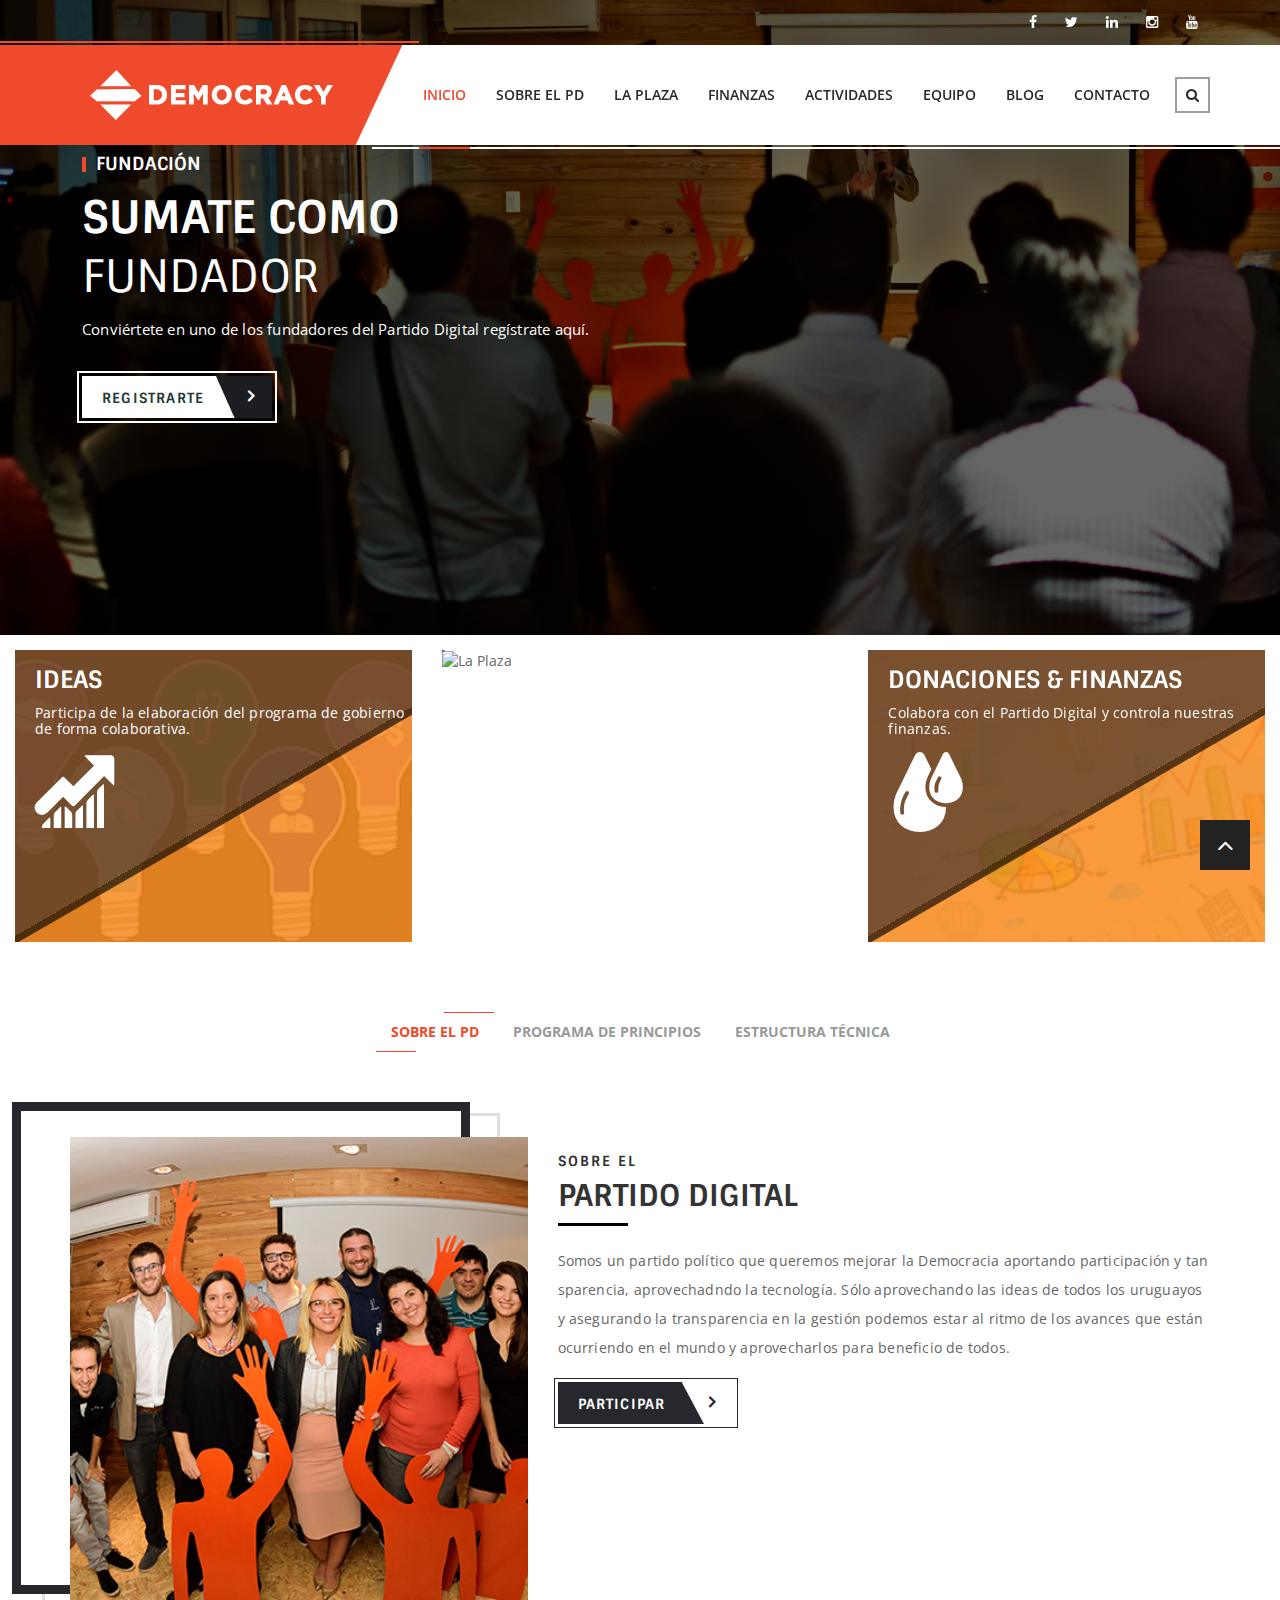
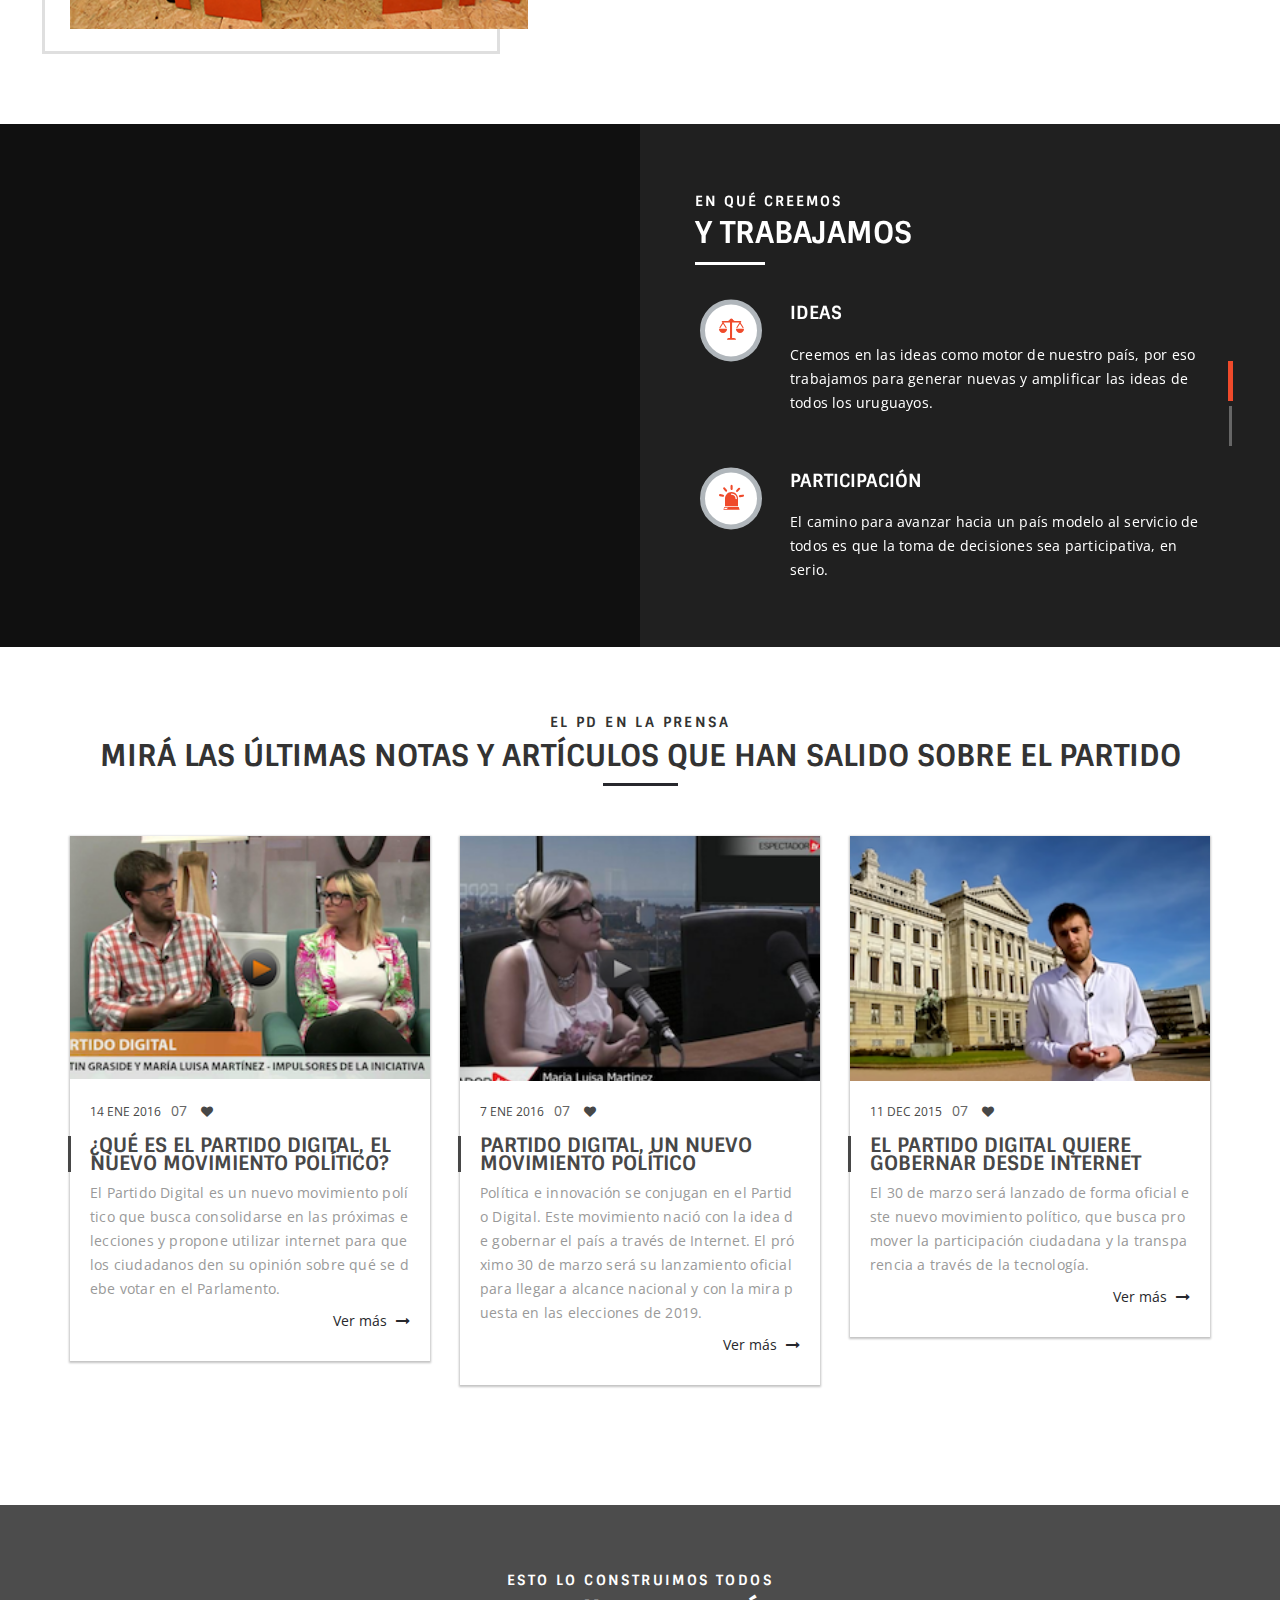
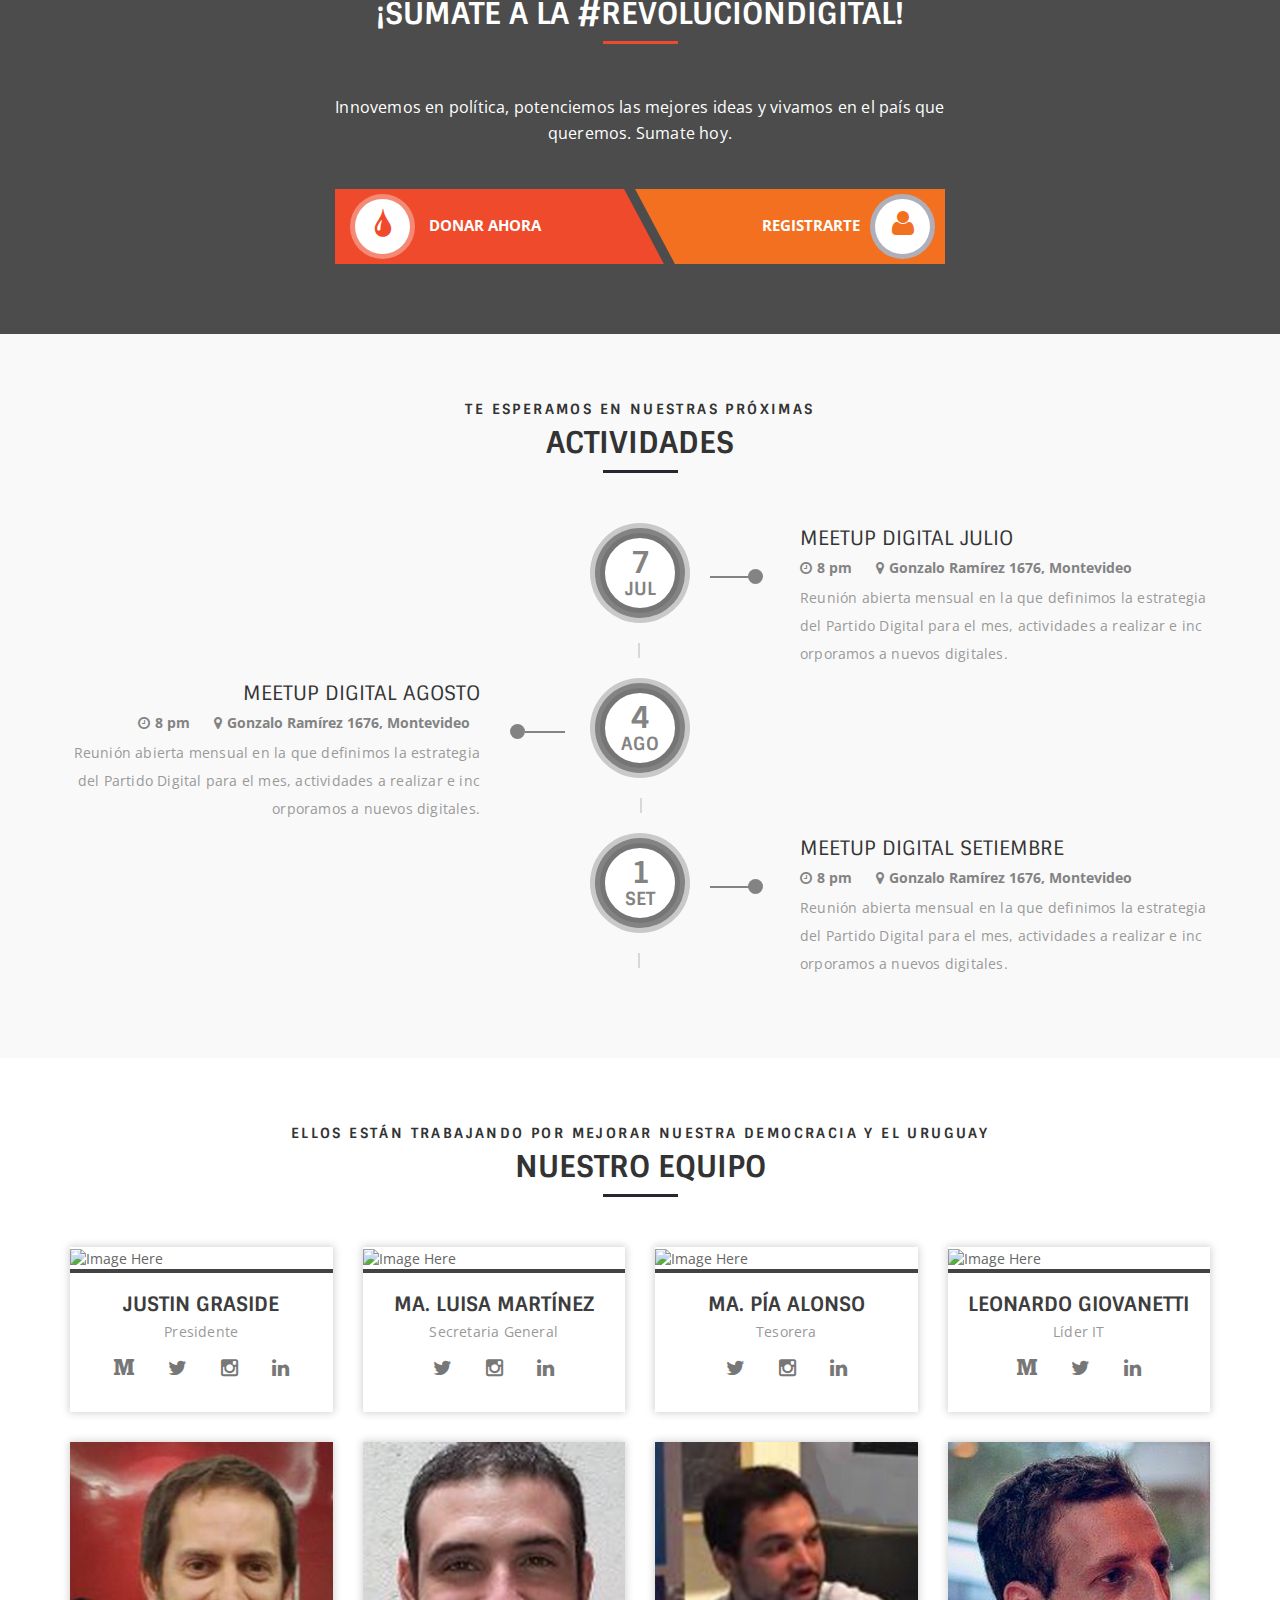
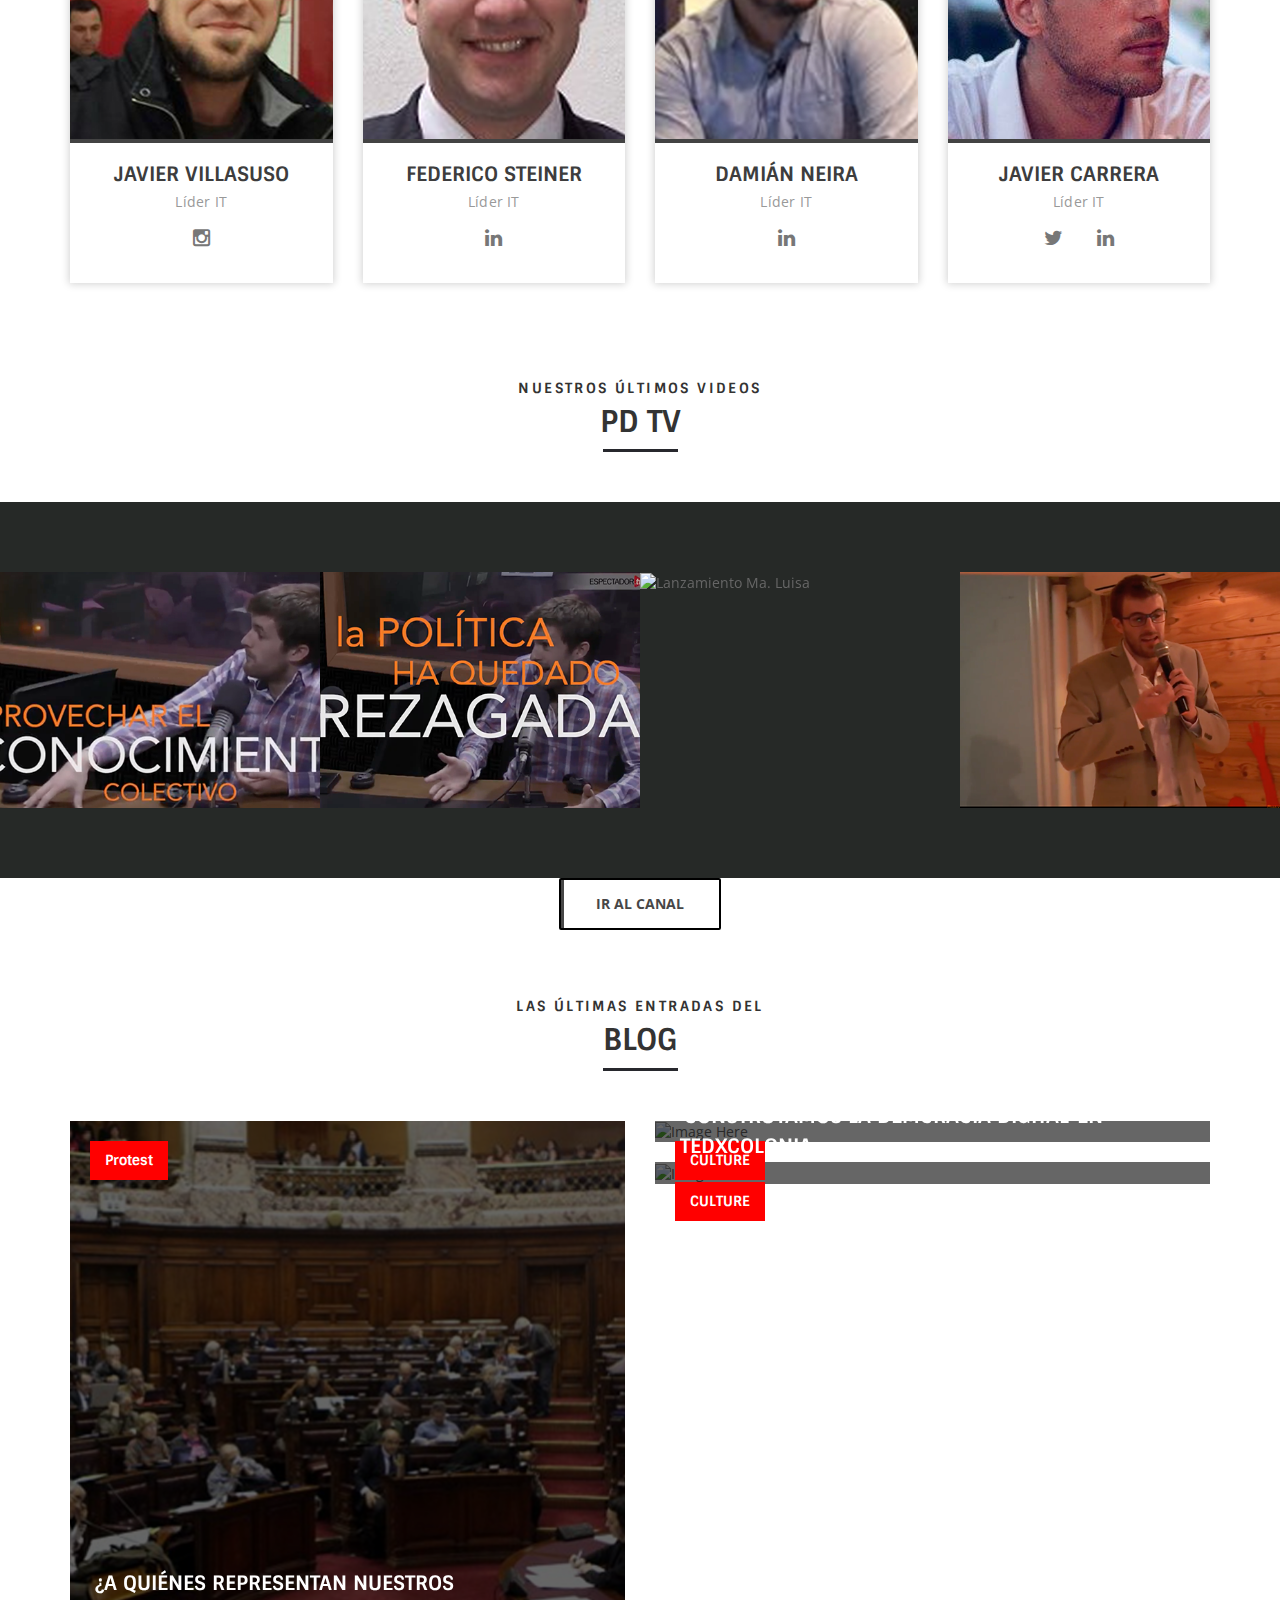
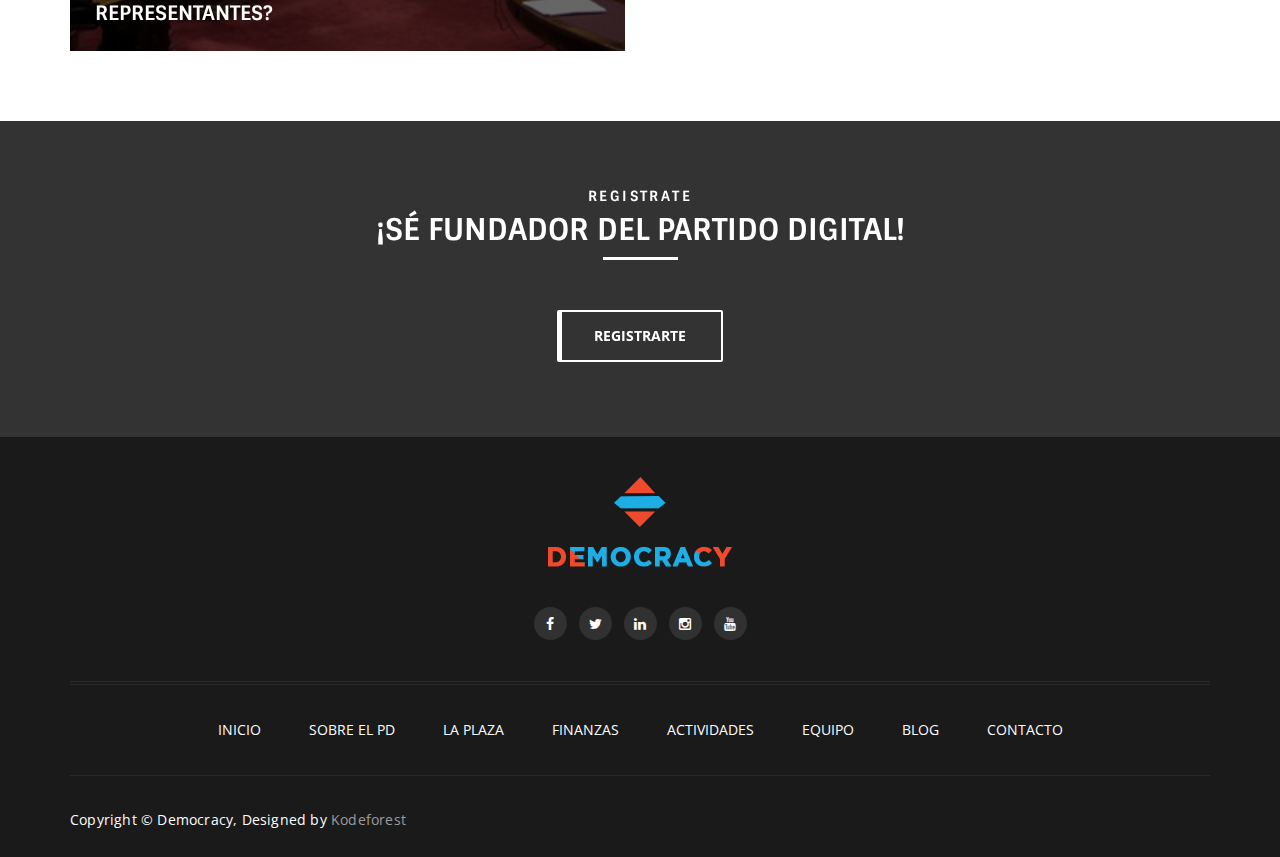
==== commit 844d4a98: "Update index.html" ====
--- a/index.html
+++ b/index.html
@@ -82,6 +82,22 @@
                     <div class="kode_menu">
                         <ul>
                             <li class="active"><a href="index.html">Inicio</a></li>
+                            <li><a href="http://partidodigital.org.uy/#tabs">Sobre el PD</a></li>
+                            <li><a href="#">La Plaza</a></li>
+			    <li><a href="press-release.html">Finanzas</a></li>
+                            <li><a href="#">Actividades</a></li>
+                            <li><a href="#">Equipo</a></li>
+			    <li><a href="contact-us.html">Blog</a></li>
+			    <li><a href="contact-us.html">Contacto</a></li>
+                        </ul>
+                    </div>
+                    <!--Navigation Wrap End-->
+					
+					<!--DL Menu Start-->
+                    <div id="kode-responsive-navigation" class="dl-menuwrapper">
+						<button class="dl-trigger">Open Menu</button>
+						<ul class="dl-menu">
+                            <li class="active"><a href="index.html">Inicio</a></li>
                             <li><a href="about-us.html">Sobre el PD</a></li>
                             <li><a href="#">La Plaza</a></li>
 			    <li><a href="press-release.html">Finanzas</a></li>
@@ -89,45 +105,6 @@
                             <li><a href="#">Equipo</a></li>
 			    <li><a href="contact-us.html">Blog</a></li>
 			    <li><a href="contact-us.html">Contacto</a></li>
-                        </ul>
-                    </div>
-                    <!--Navigation Wrap End-->
-					
-					<!--DL Menu Start-->
-                    <div id="kode-responsive-navigation" class="dl-menuwrapper">
-						<button class="dl-trigger">Open Menu</button>
-						<ul class="dl-menu">
-                            <li class="active"><a href="index.html">Home</a></li>
-                            <li><a href="about-us.html">About</a></li>
-                            <li class="menu-item kode-parent-menu"><a href="#">Event</a>
-								<ul class="dl-submenu">
-                                    <li><a href="event.html">Event Grid</a></li>
-                                    <li><a href="event-detail.html">Event Detail</a></li>
-                                </ul>
-                            </li>
-							<li><a href="press-release.html">Press Release</a></li>
-                            <li class="menu-item kode-parent-menu"><a href="#">News</a>
-                                <ul class="dl-submenu">
-                                    <li><a href="news.html">News Grid</a></li>
-                                    <li><a href="news-list.html">News List</a></li>
-                                    <li><a href="news-detail.html">News Detail</a></li>
-                                </ul>
-                            </li>
-                            <li class="menu-item kode-parent-menu"><a href="#">Team</a>
-								<ul class="dl-submenu">
-									<li><a href="team.html">team Grid</a></li>
-									<li><a href="team-detail.html">team Detail</a></li>
-								</ul>
-							</li>
-                            <li class="menu-item kode-parent-menu"><a href="#">Pages</a>
-                            	<ul class="dl-submenu">
-                                	<li><a href="services.html">Services</a></li>
-                                    <li><a href="404.html">404</a></li>
-                                    <li><a href="comming-soon.html">Comming soon</a></li>
-									<li><a href="shortcode.html">ShortCode</a></li>
-                                </ul>
-                            </li>
-							<li><a href="contact-us.html">Contact Us</a></li>
                         </ul>
                     </div>
                     <!--DL Menu END-->
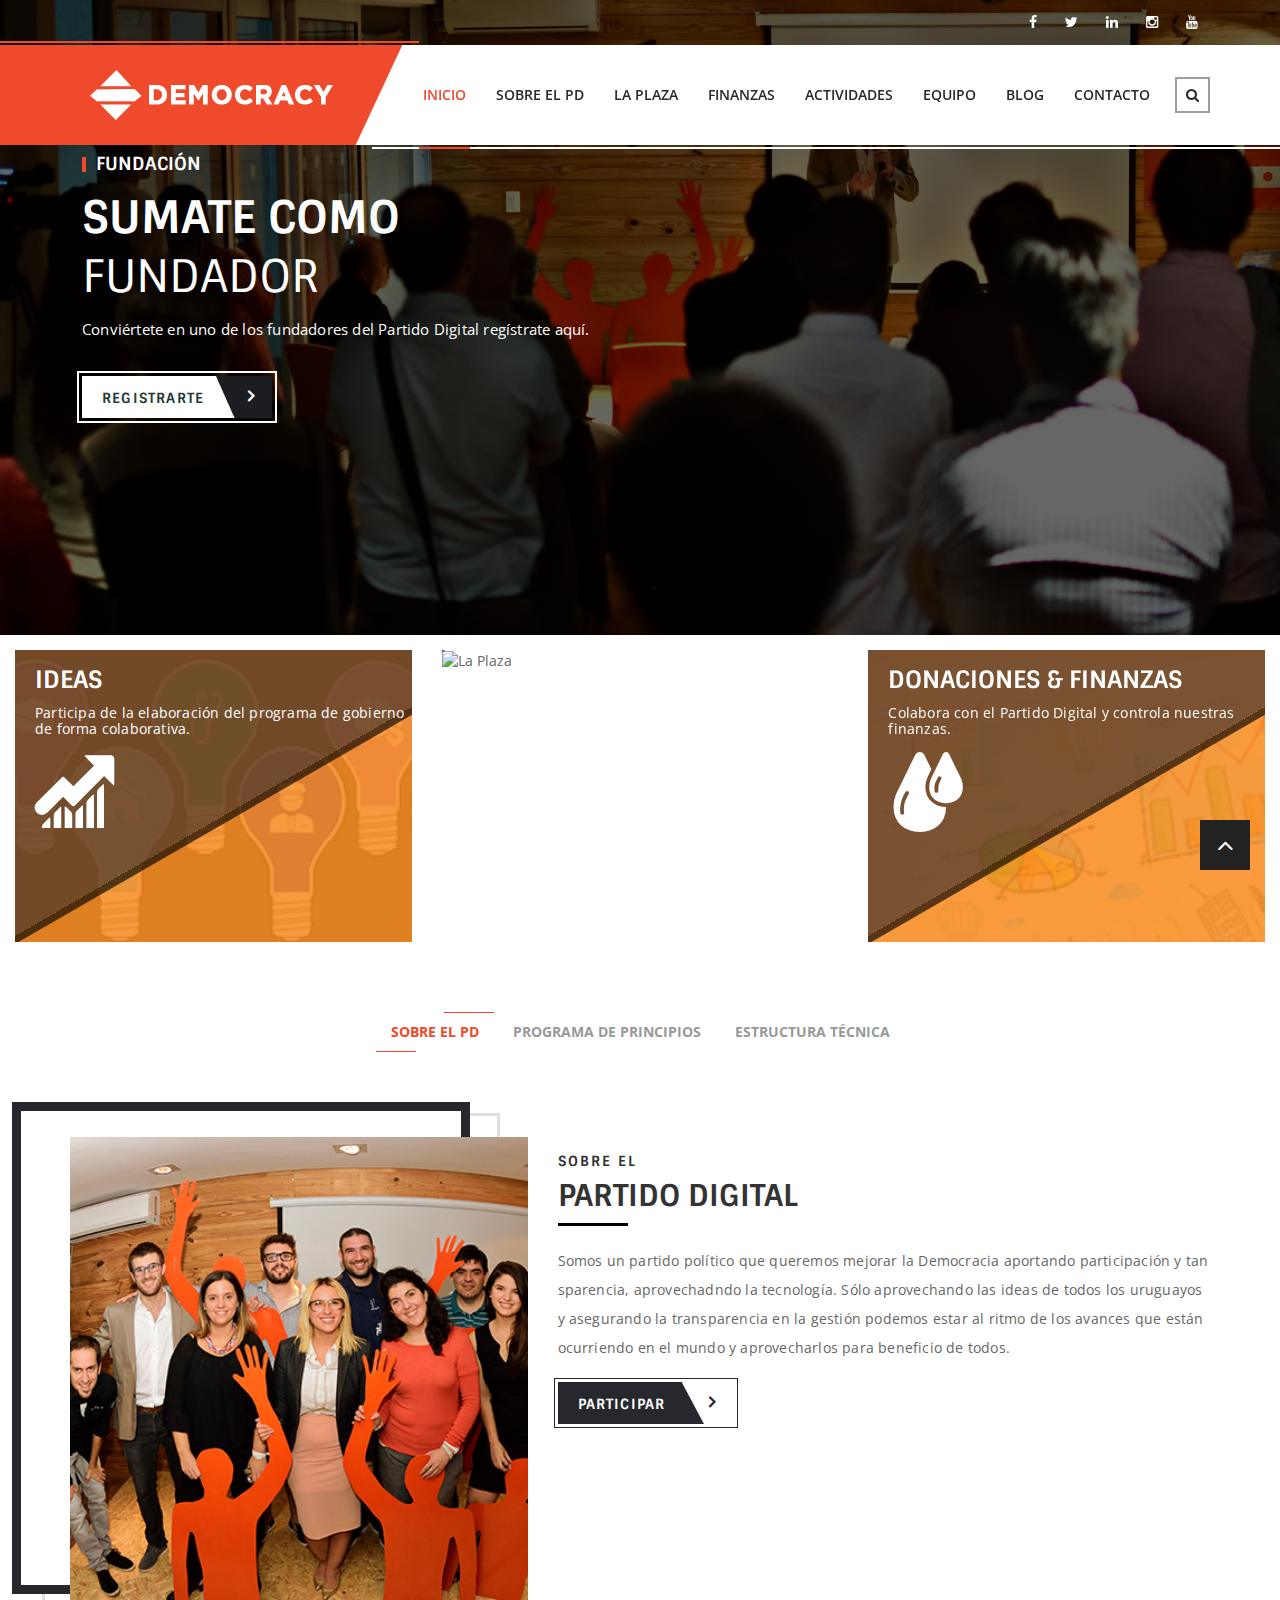
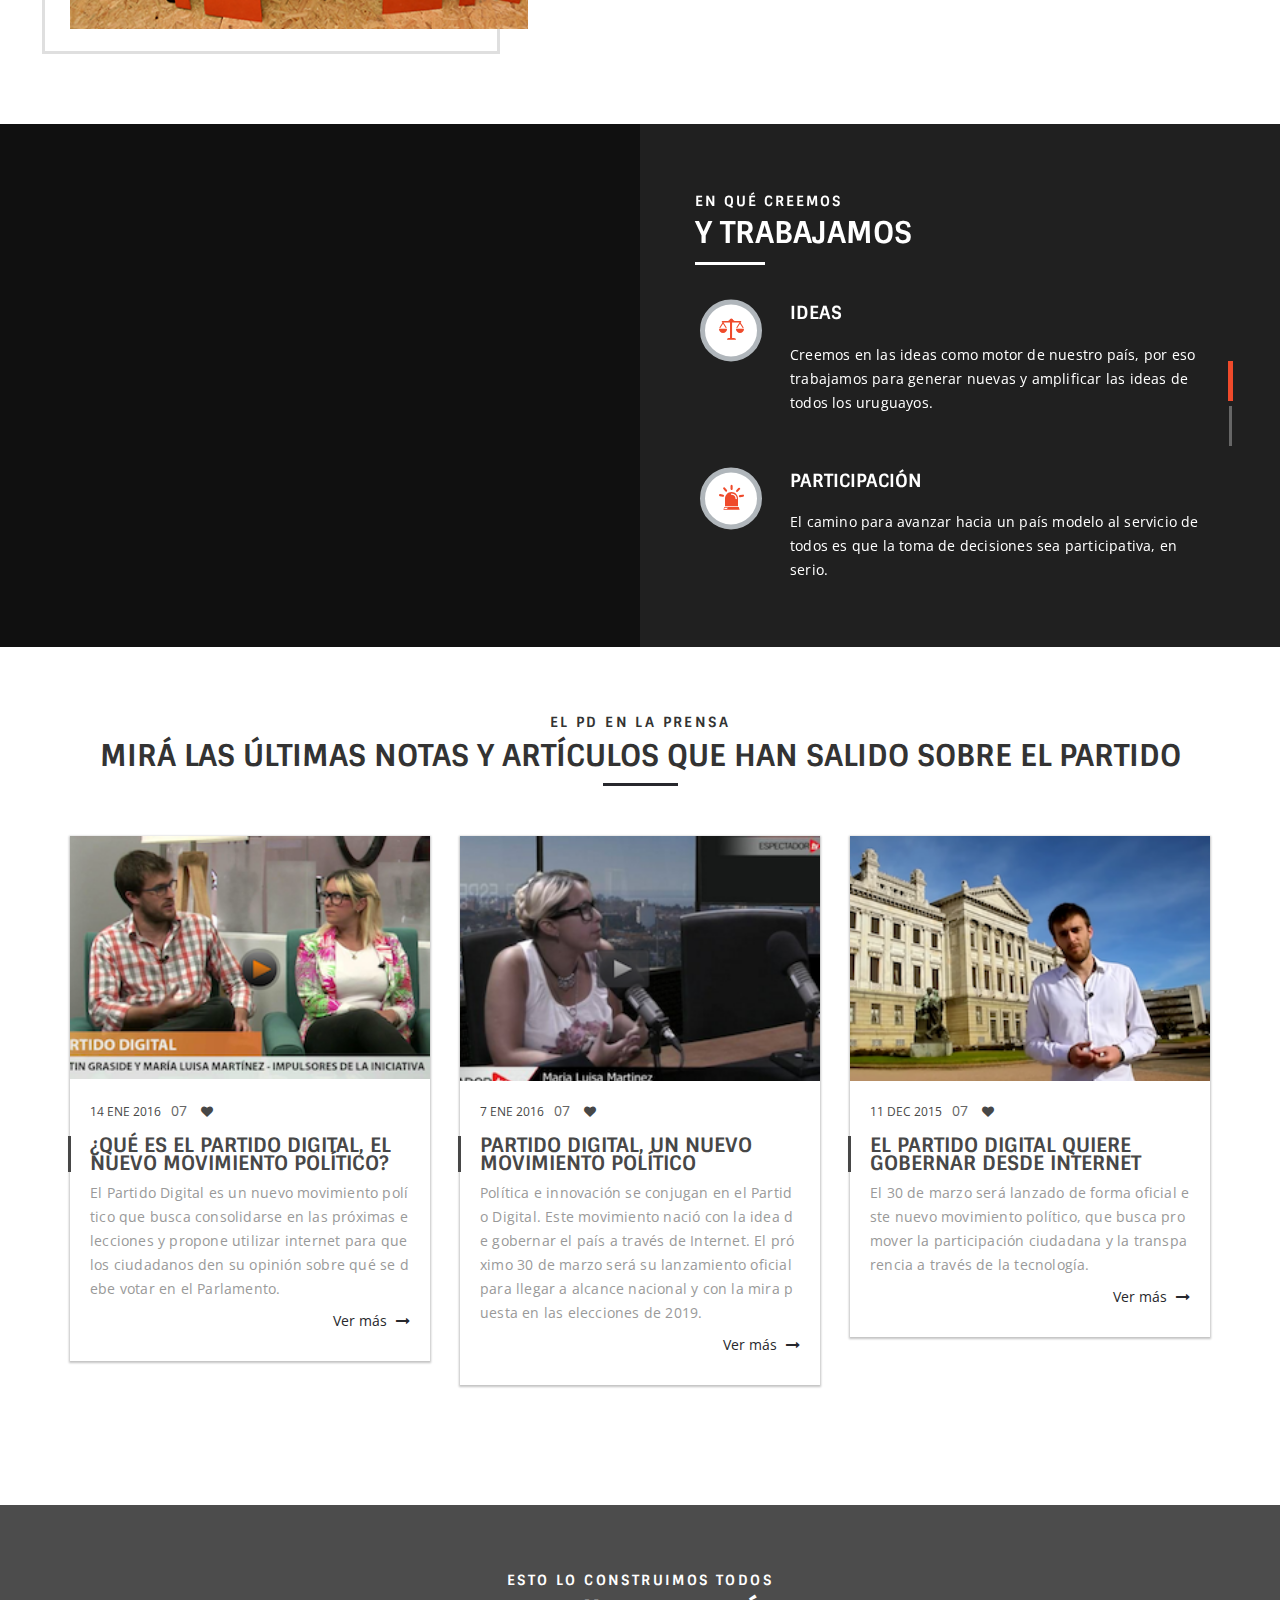
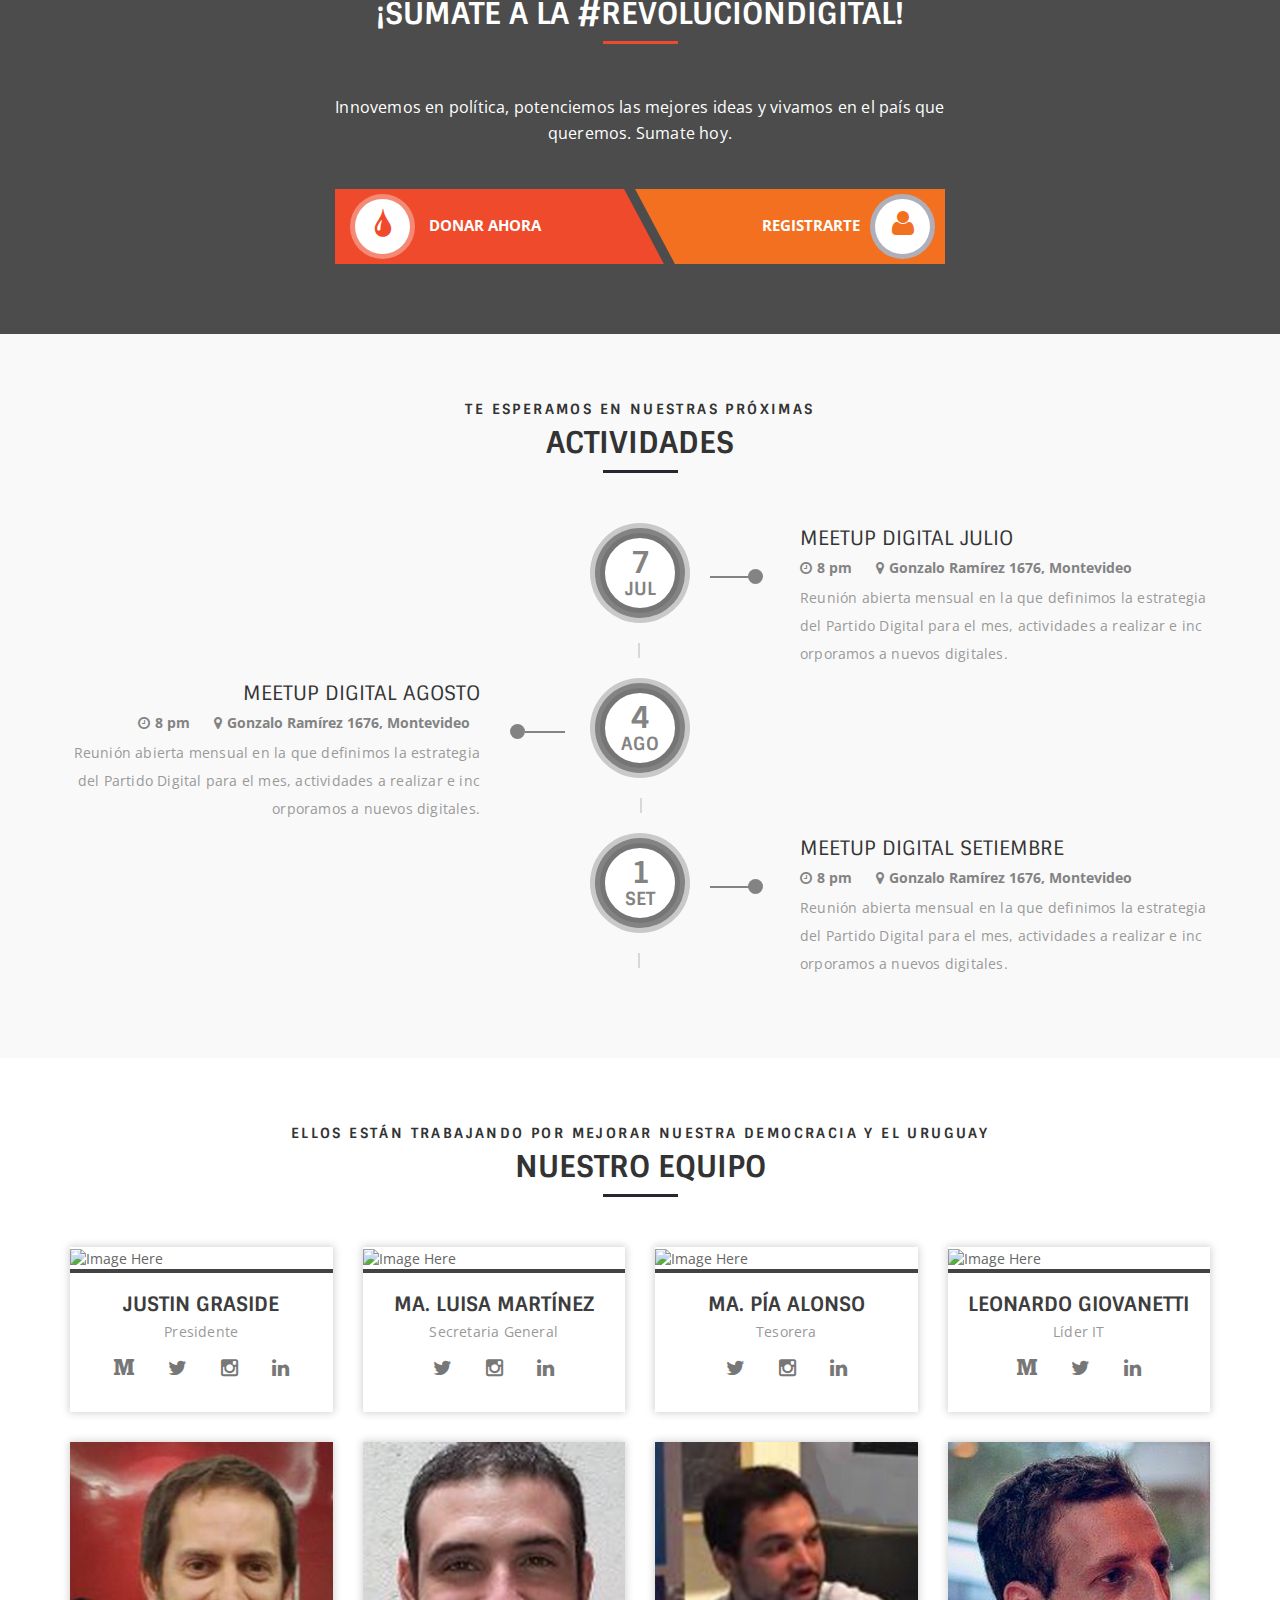
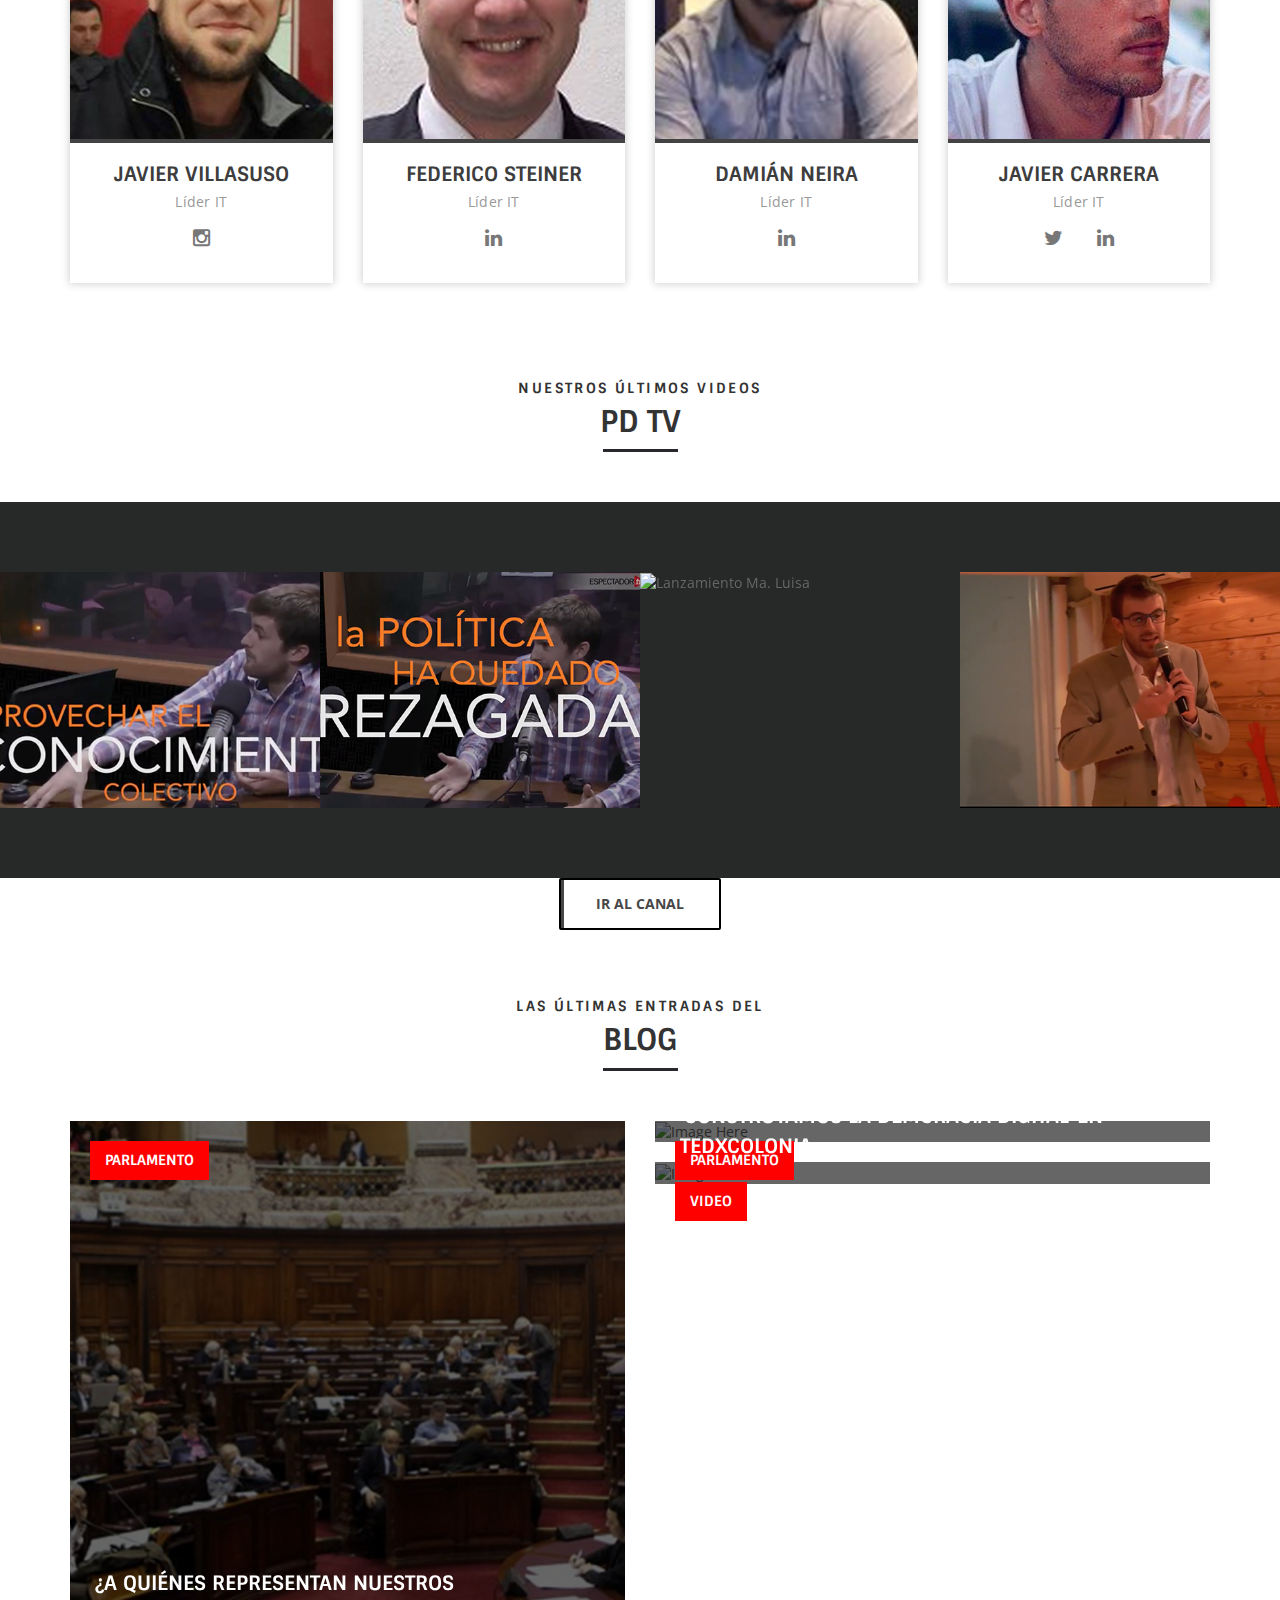
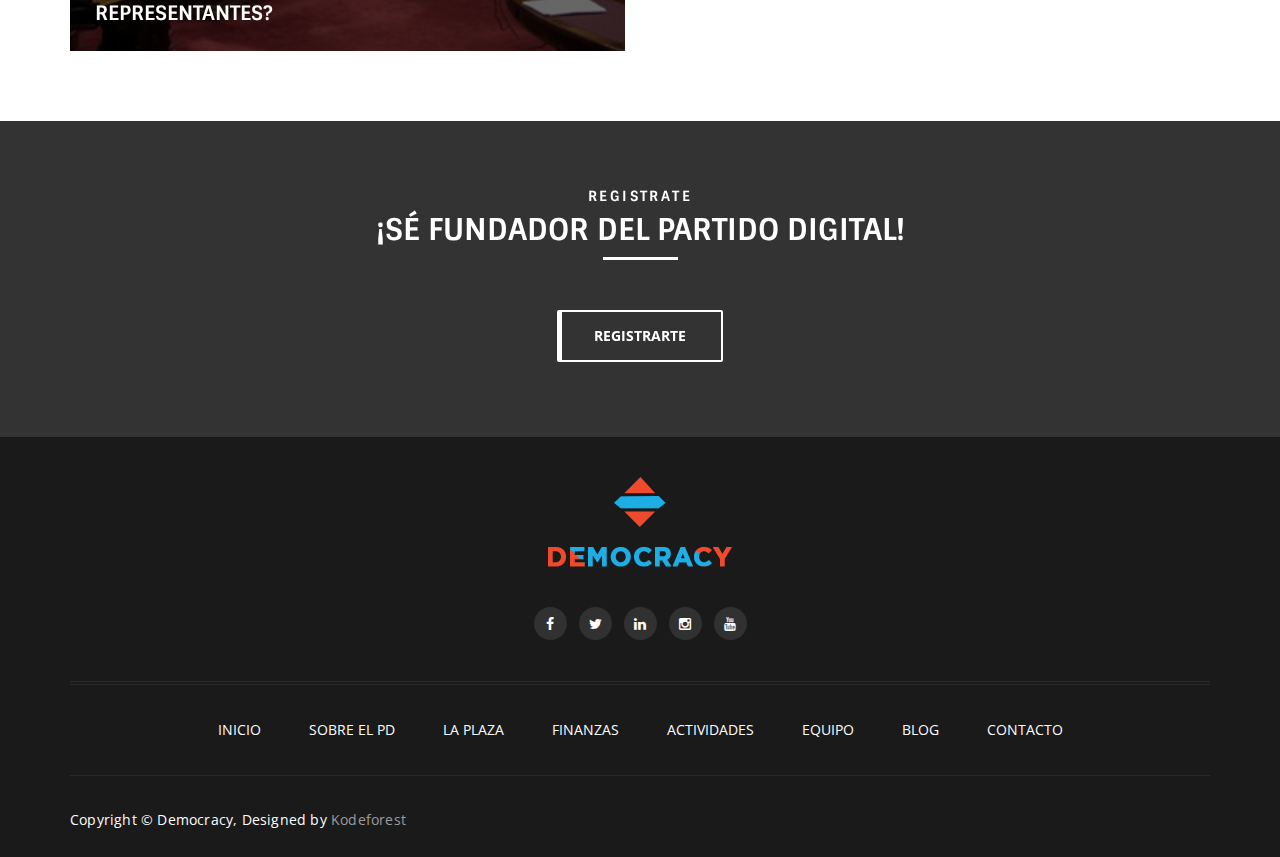
==== commit aff0a723: "Update index.html" ====
--- a/index.html
+++ b/index.html
@@ -82,13 +82,13 @@
                     <div class="kode_menu">
                         <ul>
                             <li class="active"><a href="index.html">Inicio</a></li>
-                            <li><a href="http://partidodigital.org.uy/#tabs">Sobre el PD</a></li>
-                            <li><a href="#">La Plaza</a></li>
-			    <li><a href="press-release.html">Finanzas</a></li>
-                            <li><a href="#">Actividades</a></li>
-                            <li><a href="#">Equipo</a></li>
-			    <li><a href="contact-us.html">Blog</a></li>
-			    <li><a href="contact-us.html">Contacto</a></li>
+                            <li><a href="http://partidodigital.org.uy/#sobreelpd">Sobre el PD</a></li>
+                            <li><a href="http://partidodigital.org.uy/laplazadigital">La Plaza</a></li>
+			    <li><a href="https://opencollective.com/partidodigital">Finanzas</a></li>
+                            <li><a href="http://partidodigital.org.uy/#actividades">Actividades</a></li>
+                            <li><a href="http://partidodigital.org.uy/#equipo">Equipo</a></li>
+			    <li><a href="http://partidodigital.org.uy/#blog">Blog</a></li>
+			    <li><a href="http://partidodigital.org.uy/contacto">Contacto</a></li>
                         </ul>
                     </div>
                     <!--Navigation Wrap End-->
@@ -98,13 +98,13 @@
 						<button class="dl-trigger">Open Menu</button>
 						<ul class="dl-menu">
                             <li class="active"><a href="index.html">Inicio</a></li>
-                            <li><a href="about-us.html">Sobre el PD</a></li>
-                            <li><a href="#">La Plaza</a></li>
-			    <li><a href="press-release.html">Finanzas</a></li>
-                            <li><a href="#">Actividades</a></li>
-                            <li><a href="#">Equipo</a></li>
-			    <li><a href="contact-us.html">Blog</a></li>
-			    <li><a href="contact-us.html">Contacto</a></li>
+                            <li><a href="http://partidodigital.org.uy/#sobreelpd">Sobre el PD</a></li>
+                            <li><a href="http://partidodigital.org.uy/laplazadigital">La Plaza</a></li>
+			    <li><a href="https://opencollective.com/partidodigital">Finanzas</a></li>
+                            <li><a href="http://partidodigital.org.uy/#actividades">Actividades</a></li>
+                            <li><a href="http://partidodigital.org.uy/#equipo">Equipo</a></li>
+			    <li><a href="http://partidodigital.org.uy/#blog">Blog</a></li>
+			    <li><a href="http://partidodigital.org.uy/contacto">Contacto</a></li>
                         </ul>
                     </div>
                     <!--DL Menu END-->
@@ -171,7 +171,7 @@
                     <div class="kode_program_hover">
                     	<h5>IDEAS</h5>
                         <p>Propone tus ideas, enriquece las ideas propuestas y decide cuáles<span> deben integrar el Programa de Gobierno del Partido Digital.</span> </p>
-                        <a class="kode_link_2" href="#">PARTICIPAR</a>
+                        <a class="kode_link_2" href="http://partidodigital.org.uy/ideas">PARTICIPAR</a>
                     </div>
                     
                 </div>
@@ -224,7 +224,7 @@
         <section class="kode_welcome_bg">
         	<div class="container">
             	
-                <ul class="kode_tab_lnk nav nav-tabs" id="tabs" data-tabs="tabs">
+                <ul class="kode_tab_lnk nav nav-tabs" id="sobreelpd" data-tabs="tabs">
                 	<li class="active"><a data-toggle="tab" href="#about">Sobre el PD</a></li>
                     <li><a data-toggle="tab" href="#mission">Programa de Principios</a></li>
                     <li><a data-toggle="tab" href="#vission">Estructura Técnica</a></li>
@@ -477,7 +477,7 @@
         <!--Become a Volunteer Wrap End-->        
         
         <!--Our Political Campagin Wrap Start-->
-        <section class="kode_politician_bg">
+        <section class="kode_politician_bg" id="actividades">
         	<div class="container">
             	
             	<div class="kode_hdg_1">
@@ -551,7 +551,7 @@
         
         
         <!--Our Top Politician Wrap Start-->
-        <section class="kode_top_politician_bg">
+        <section class="kode_top_politician_bg" id="equipo">
         	<div class="container">
             	<div class="kode_hdg_1">
                 	<h6>Ellos están trabajando por mejorar nuestra Democracia y el Uruguay</h6>
@@ -801,7 +801,7 @@
         <!--Video & Audio Wrap End-->
         
         <!--Latest Blog Post Wrap Start-->
-        <section class="kode_latest_outer_wrap">
+        <section class="kode_latest_outer_wrap" id="blog">
         	<div class="container">
             	<div class="kode_hdg_1">
                 	<h6>Las últimas entradas del</h6>
@@ -815,7 +815,7 @@
                                 <figure>
                                     <img src="extra-images/blog-01-2.png" alt="Image Here">
                                 </figure>
-                                <h6>Protest</h6>
+                                <h6>PARLAMENTO</h6>
                                 <div class="kode_latest_blog_des">
                                     <h6> <a href="http://partidodigital.org.uy/norepresentan">¿A quiénes representan nuestros representantes?</a></h6>
                                 </div>
@@ -829,7 +829,7 @@
                         	<figure>
                             	<img src="extra-images/votanhome.png" alt="Image Here">
                             </figure>
-                            <h6>CULTURE</h6>
+                            <h6>PARLAMENTO</h6>
                             <div class="kode_latest_blog_des">
                             	<h6> <a href="http://partidodigital.org.uy/votoleyes">¿Qué es determinante para que se apruebe una Ley?</a></h6>
                             </div>
@@ -839,7 +839,7 @@
                         	<figure>
                             	<img src="extra-images/tedxcolonia.png" alt="Image Here">
                             </figure>
-                            <h6>CULTURE</h6>
+                            <h6>VIDEO</h6>
                             <div class="kode_latest_blog_des">
                             	<h6> <a href="http://partidodigital.org.uy/tedx">'Construyamos la Demcracia Digital' en TEDxColonia</a></h6>
                             </div>
@@ -894,14 +894,14 @@
                 <!--Footer Site map Wrap Start-->
                 <div class="kode_site_map">
                 	<ul>
-                              <li class="active"><a href="index.html">Inicio</a></li>
-                            <li><a href="about-us.html">Sobre el PD</a></li>
-                            <li><a href="#">La Plaza</a></li>
-			    <li><a href="press-release.html">Finanzas</a></li>
-                            <li><a href="#">Actividades</a></li>
-                            <li><a href="#">Equipo</a></li>
-			    <li><a href="contact-us.html">Blog</a></li>
-			    <li><a href="contact-us.html">Contacto</a></li>
+                            <li class="active"><a href="index.html">Inicio</a></li>
+                            <li><a href="http://partidodigital.org.uy/#sobreelpd">Sobre el PD</a></li>
+                            <li><a href="http://partidodigital.org.uy/laplazadigital">La Plaza</a></li>
+			    <li><a href="https://opencollective.com/partidodigital">Finanzas</a></li>
+                            <li><a href="http://partidodigital.org.uy/#actividades">Actividades</a></li>
+                            <li><a href="http://partidodigital.org.uy/#equipo">Equipo</a></li>
+			    <li><a href="http://partidodigital.org.uy/#blog">Blog</a></li>
+			    <li><a href="http://partidodigital.org.uy/contacto">Contacto</a></li>
                     </ul>
                 </div>
                 <!--Footer Site map Wrap End-->
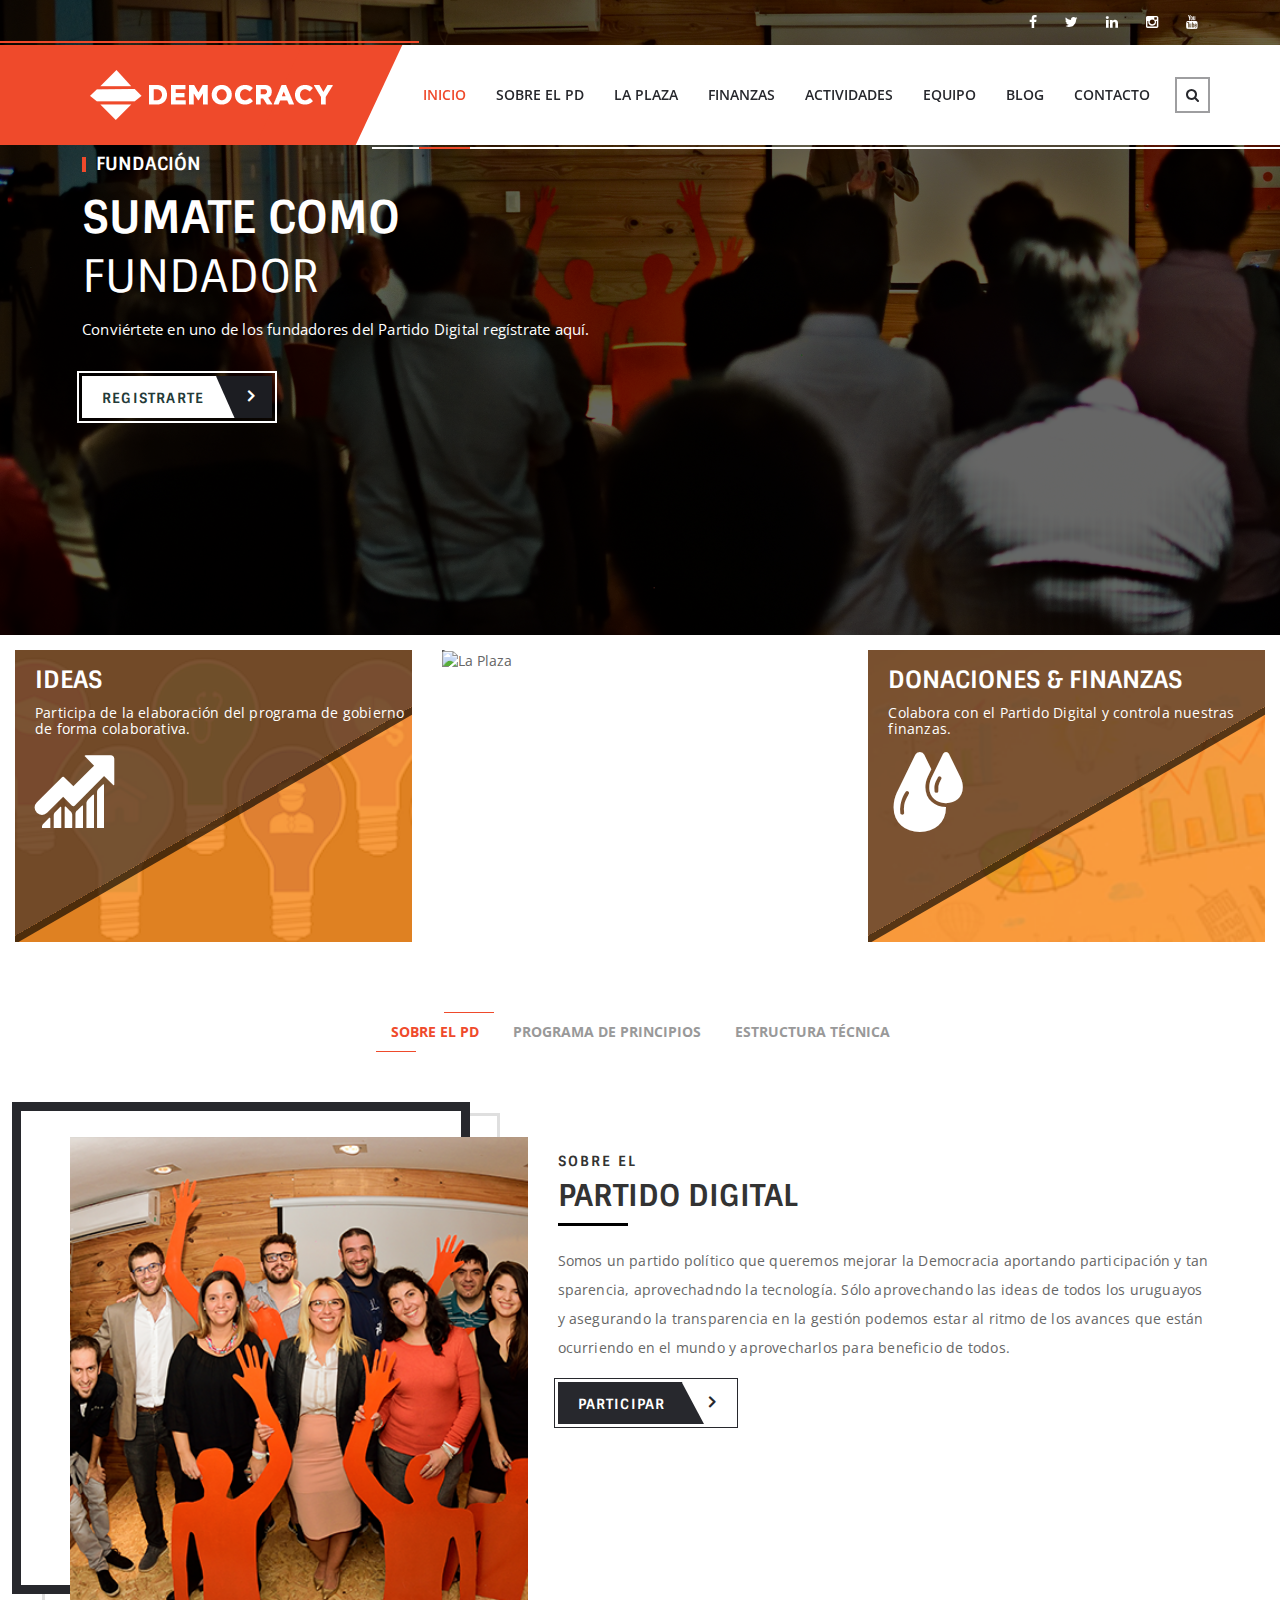
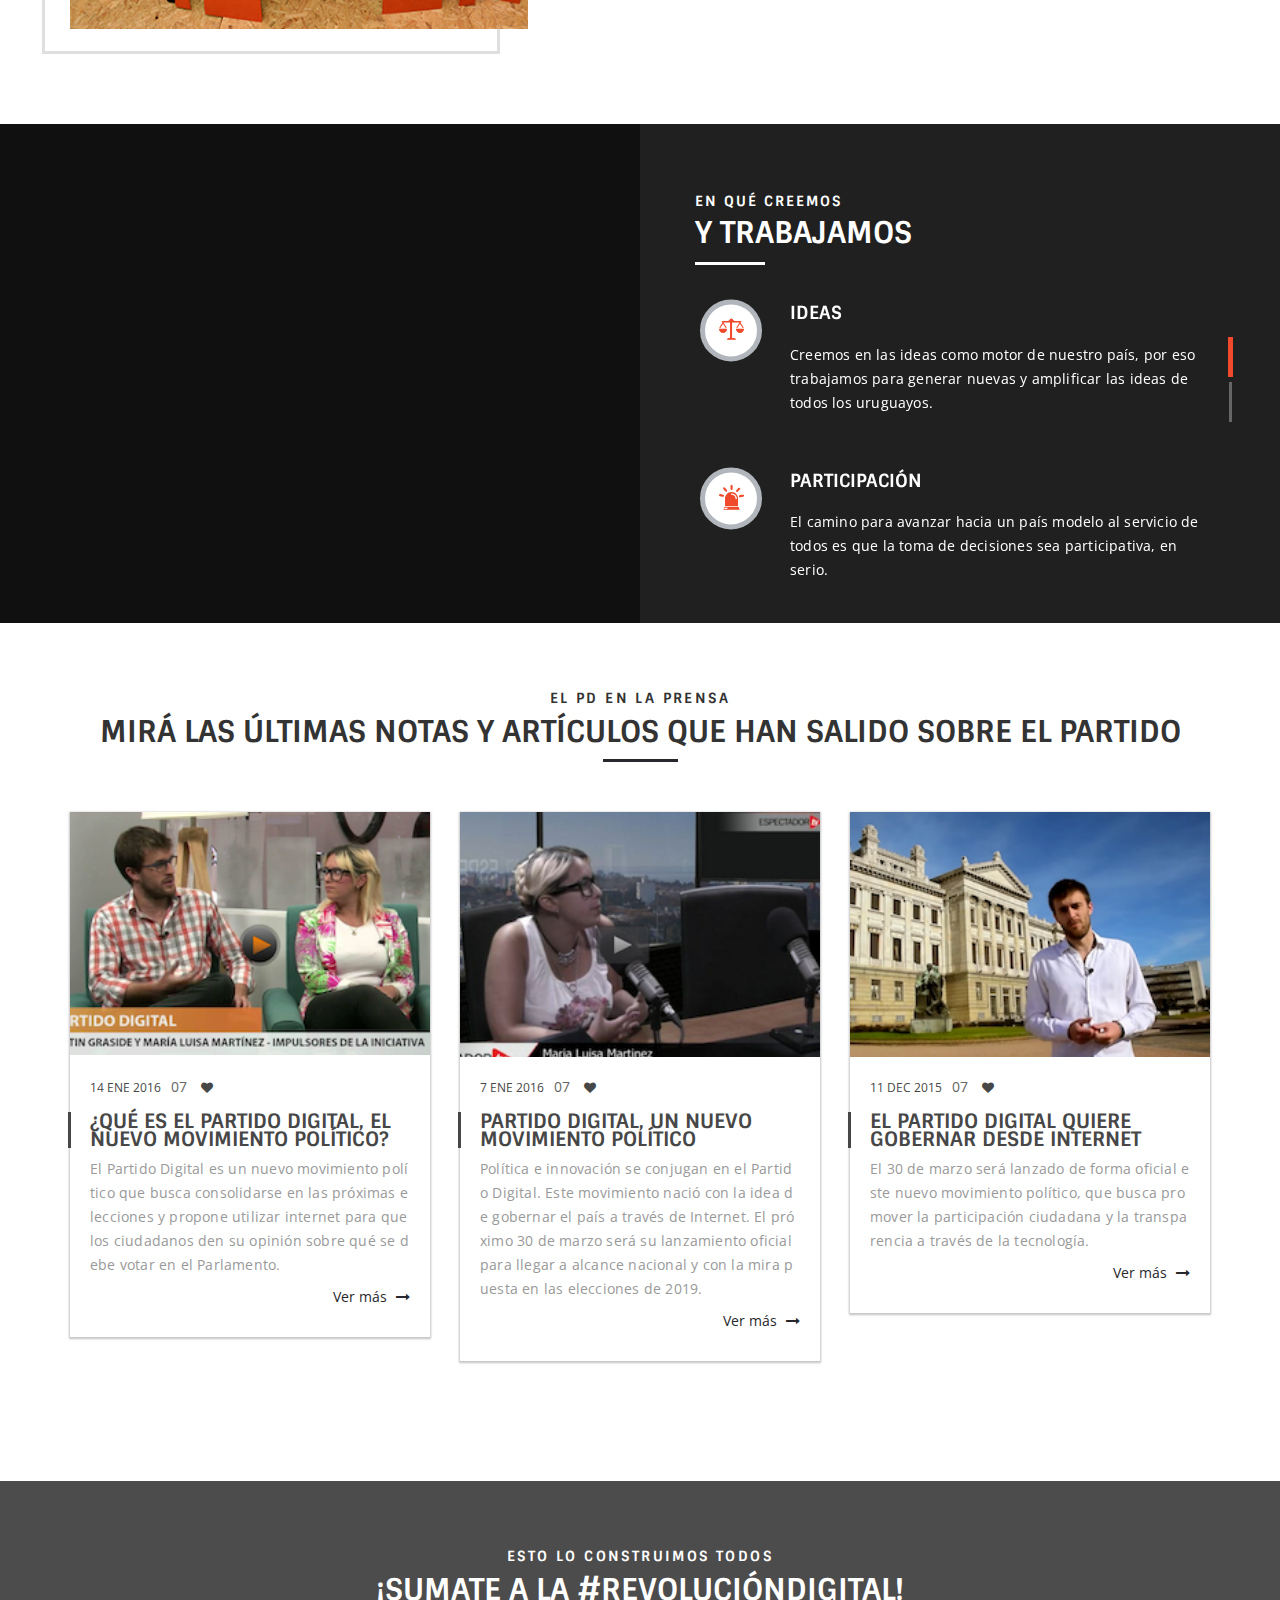
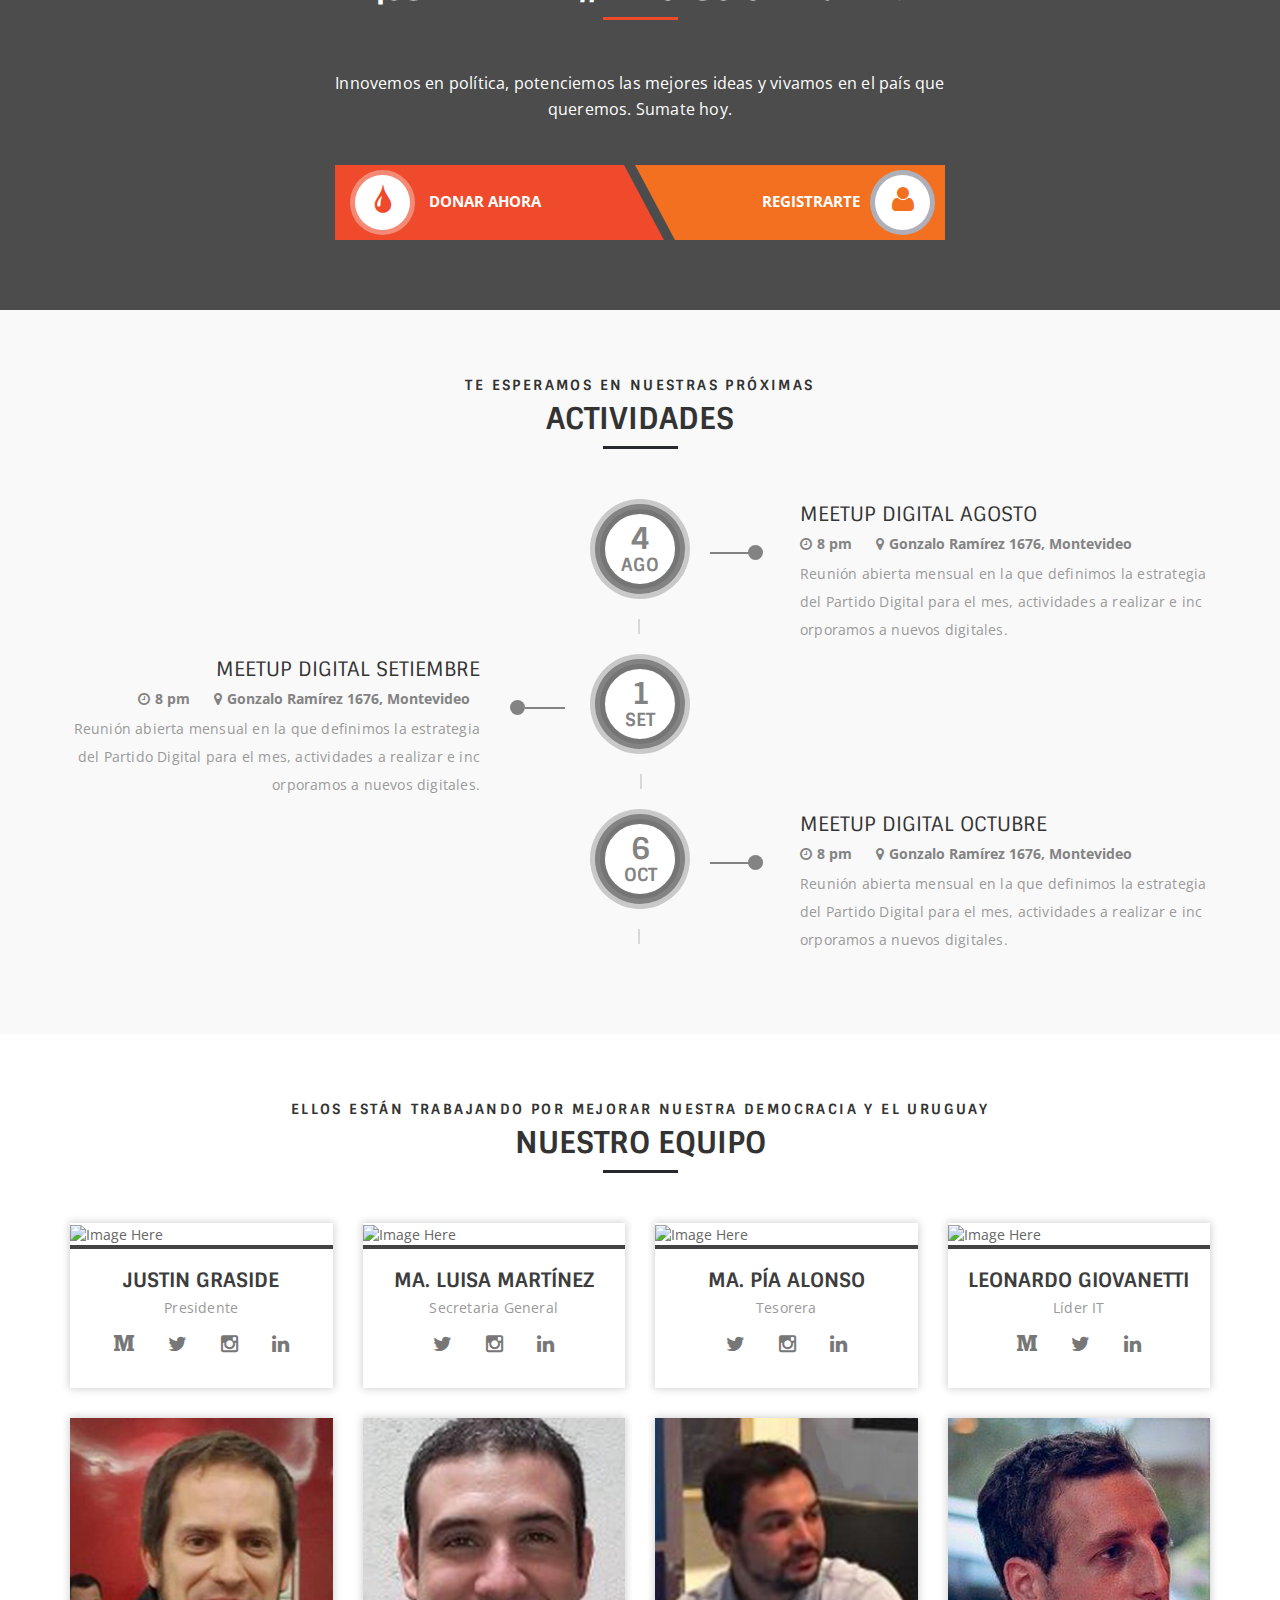
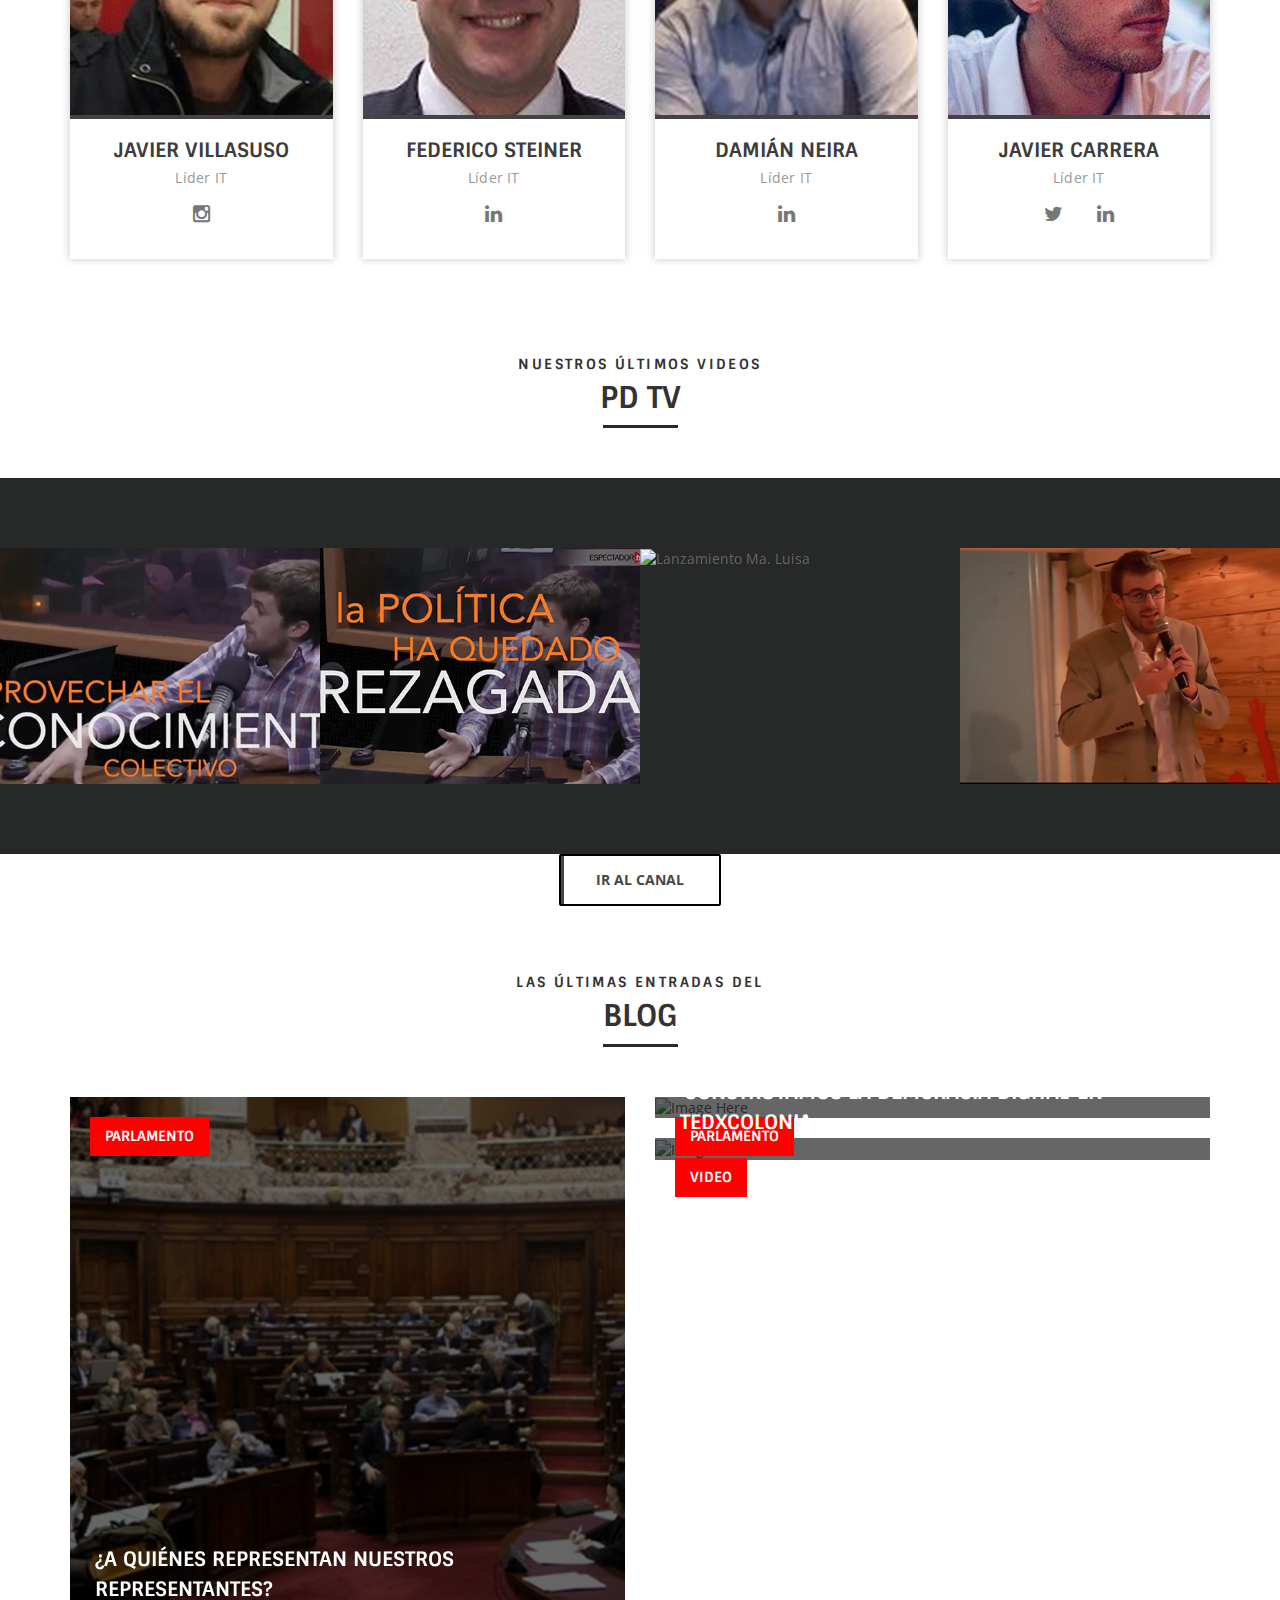
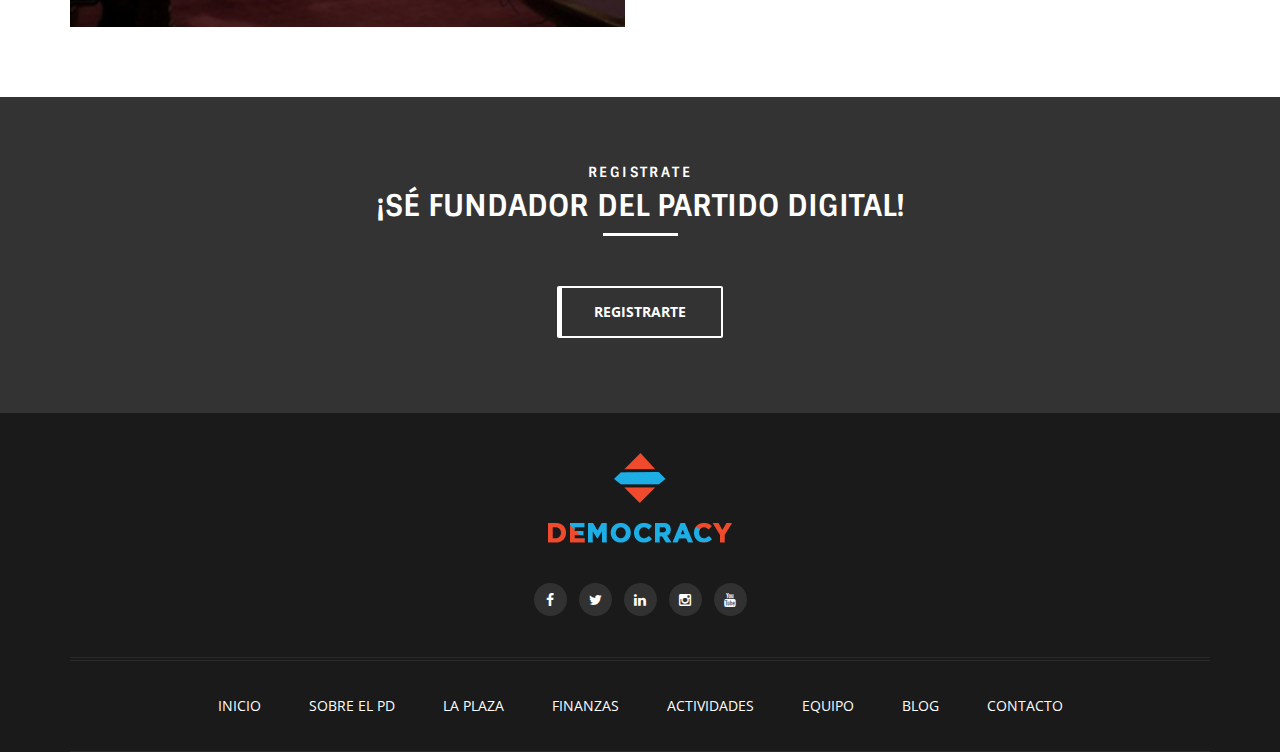
==== commit 2572f7cf: "Update index.html" ====
--- a/index.html
+++ b/index.html
@@ -142,7 +142,7 @@
                 	<h6>Fundación</h6>
                     <h2>Sumate como <span> Fundador </span> </h2>
                     <p>Conviértete en uno de los fundadores del Partido Digital <span>regístrate aquí.</span> </p>
-                    <a class="kode_link_1" href="#">Registrarte <i class="fa fa-angle-right"></i></a>
+                    <a class="kode_link_1" href="https://docs.google.com/forms/d/e/1FAIpQLSfiT6ZyqsRs2virK2wLE1UnqZ4VcSnq5NNiF-NDz7wQ66pc1Q/viewform">Registrarte <i class="fa fa-angle-right"></i></a>
                 </div>
             </li>
 			
@@ -245,7 +245,7 @@
                                 <h6>Sobre el</h6>
                                 <h4>Partido Digital</h4>
                                 <p>Somos un partido político que queremos mejorar la Democracia aportando participación y tansparencia, aprovechadndo la tecnología. Sólo aprovechando las ideas de todos los uruguayos y asegurando la transparencia en la gestión podemos estar al ritmo de los avances que están ocurriendo en el mundo y aprovecharlos para beneficio de todos.</p>
-                                <a class="kode_link_3" href="#">PARTICIPAR <i class="fa fa-angle-right"></i></a>
+                                <a class="kode_link_3" href="http://partidodigital.org.uy/laplazadigital">PARTICIPAR <i class="fa fa-angle-right"></i></a>
                             </div>
                         </div>
                         
@@ -269,7 +269,7 @@
 Queremos que los ciudadanos sean protagonistas del debate público, luchando por sus derechos pero también cumpliendo con sus deberes.
 
 El Partido Digital cree en el valor de la democracia como valor fundamental para el desarrollo de la sociedad; en la que todos participemos y decidamos que es lo mejor para nuestro futuro colectivo. Creemos en la importancia del acceso a la tecnología como un factor clave para disminuir la desigualdad en la participación de la toma de decisiones.</p>
-                                <a class="kode_link_3" href="#">Ver completo <i class="fa fa-angle-right"></i></a>
+                                <a class="kode_link_3" href="https://drive.google.com/open?id=0B0mAFNDQZtFXR1R6VU9DNEktc1E">Ver completo <i class="fa fa-angle-right"></i></a>
                             </div>
                         </div>
                         
@@ -466,7 +466,7 @@
                     	<i class="icon-liquid15"></i>
                     	<span>Donar Ahora</span>
                     </a>
-                    <a class="kf_volunteer" href="http://goo.gl/forms/2bMe04j9oR4ILIhc2">
+                    <a class="kf_volunteer" href="https://docs.google.com/forms/d/e/1FAIpQLSfiT6ZyqsRs2virK2wLE1UnqZ4VcSnq5NNiF-NDz7wQ66pc1Q/viewform">
 						<i class="fa fa-user"></i>
                     	<span>Registrarte</span>
                     </a>
@@ -490,24 +490,10 @@
                         <div class="kode_campagin_lst">
                             <div class="kode_campgn_lst1">
                                 <div class="kode_cam_date">
-                                    <h4>7</h4>
-                                    <h6>Jul</h6>
+                                    <h4>4</h4>
+                                    <h6>Ago</h6>
                                 </div>
                                     
-                                <div class="kode_lst1_des">
-                                    <h6>Meetup Digital Julio</h6>
-                                    <ul>
-                                        <li><i class="fa fa-clock-o"></i>8 pm</li>
-                                        <li><i class="fa fa-map-marker"></i>Gonzalo Ramírez 1676, Montevideo</li>
-                                    </ul>
-                                    <p>Reunión abierta mensual en la que definimos la estrategia del Partido Digital para el mes, actividades a realizar e incorporamos a nuevos digitales.</p>
-                                </div>  
-                            </div>
-                        </div>
-                	</li>
-                	<li>
-                        <div class="kode_campagin_lst">
-                            <div class="kode_campgn_lst2">   
                                 <div class="kode_lst1_des">
                                     <h6>Meetup Digital Agosto</h6>
                                     <ul>
@@ -515,11 +501,25 @@
                                         <li><i class="fa fa-map-marker"></i>Gonzalo Ramírez 1676, Montevideo</li>
                                     </ul>
                                     <p>Reunión abierta mensual en la que definimos la estrategia del Partido Digital para el mes, actividades a realizar e incorporamos a nuevos digitales.</p>
+                                </div>  
+                            </div>
+                        </div>
+                	</li>
+                	<li>
+                        <div class="kode_campagin_lst">
+                            <div class="kode_campgn_lst2">   
+                                <div class="kode_lst1_des">
+                                    <h6>Meetup Digital Setiembre</h6>
+                                    <ul>
+                                        <li><i class="fa fa-clock-o"></i>8 pm</li>
+                                        <li><i class="fa fa-map-marker"></i>Gonzalo Ramírez 1676, Montevideo</li>
+                                    </ul>
+                                    <p>Reunión abierta mensual en la que definimos la estrategia del Partido Digital para el mes, actividades a realizar e incorporamos a nuevos digitales.</p>
                                 </div>
                                 
                                 <div class="kode_cam_date">
-                                    <h4>4</h4>
-                                    <h6>Ago</h6>
+                                    <h4>1</h4>
+                                    <h6>Set</h6>
                                 </div> 
                             </div>
                         </div>
@@ -528,12 +528,12 @@
                         <div class="kode_campagin_lst">
                             <div class="kode_campgn_lst1">
                                 <div class="kode_cam_date">
-                                        <h4>1</h4>
-                                        <h6>Set</h6>
+                                        <h4>6</h4>
+                                        <h6>Oct</h6>
                                     </div>
                                     
                                 <div class="kode_lst1_des">
-                                    <h6>Meetup Digital Setiembre</h6>
+                                    <h6>Meetup Digital Octubre</h6>
                                     <ul>
                                         <li><i class="fa fa-clock-o"></i>8 pm</li>
                                         <li><i class="fa fa-map-marker"></i>Gonzalo Ramírez 1676, Montevideo</li>
@@ -859,7 +859,7 @@
                 	<h4>¡Sé fundador del Partido Digital!</h4>
             	</div>
                 <div align="center">
-                                            <a href="http://goo.gl/forms/2bMe04j9oR4ILIhc2"class="kode_link_2">Registrarte</a>
+                                            <a href="https://docs.google.com/forms/d/e/1FAIpQLSfiT6ZyqsRs2virK2wLE1UnqZ4VcSnq5NNiF-NDz7wQ66pc1Q/viewform"class="kode_link_2">Registrarte</a>
                 </div>
                 
             </div>
@@ -906,12 +906,6 @@
                 </div>
                 <!--Footer Site map Wrap End-->
                 
-                <!--Copy Right Wrap Start-->
-                <div class="kode_copyright">
-                	<p>Copyright © Democracy, Designed by <span><a href="#">Kodeforest</a></span> </p>
-                    <a class="kode-back-top" href="#"><i class="fa fa-angle-up"></i></a>
-                </div>
-                <!--Copy Right Wrap End-->
                 
             </div>
         </div>
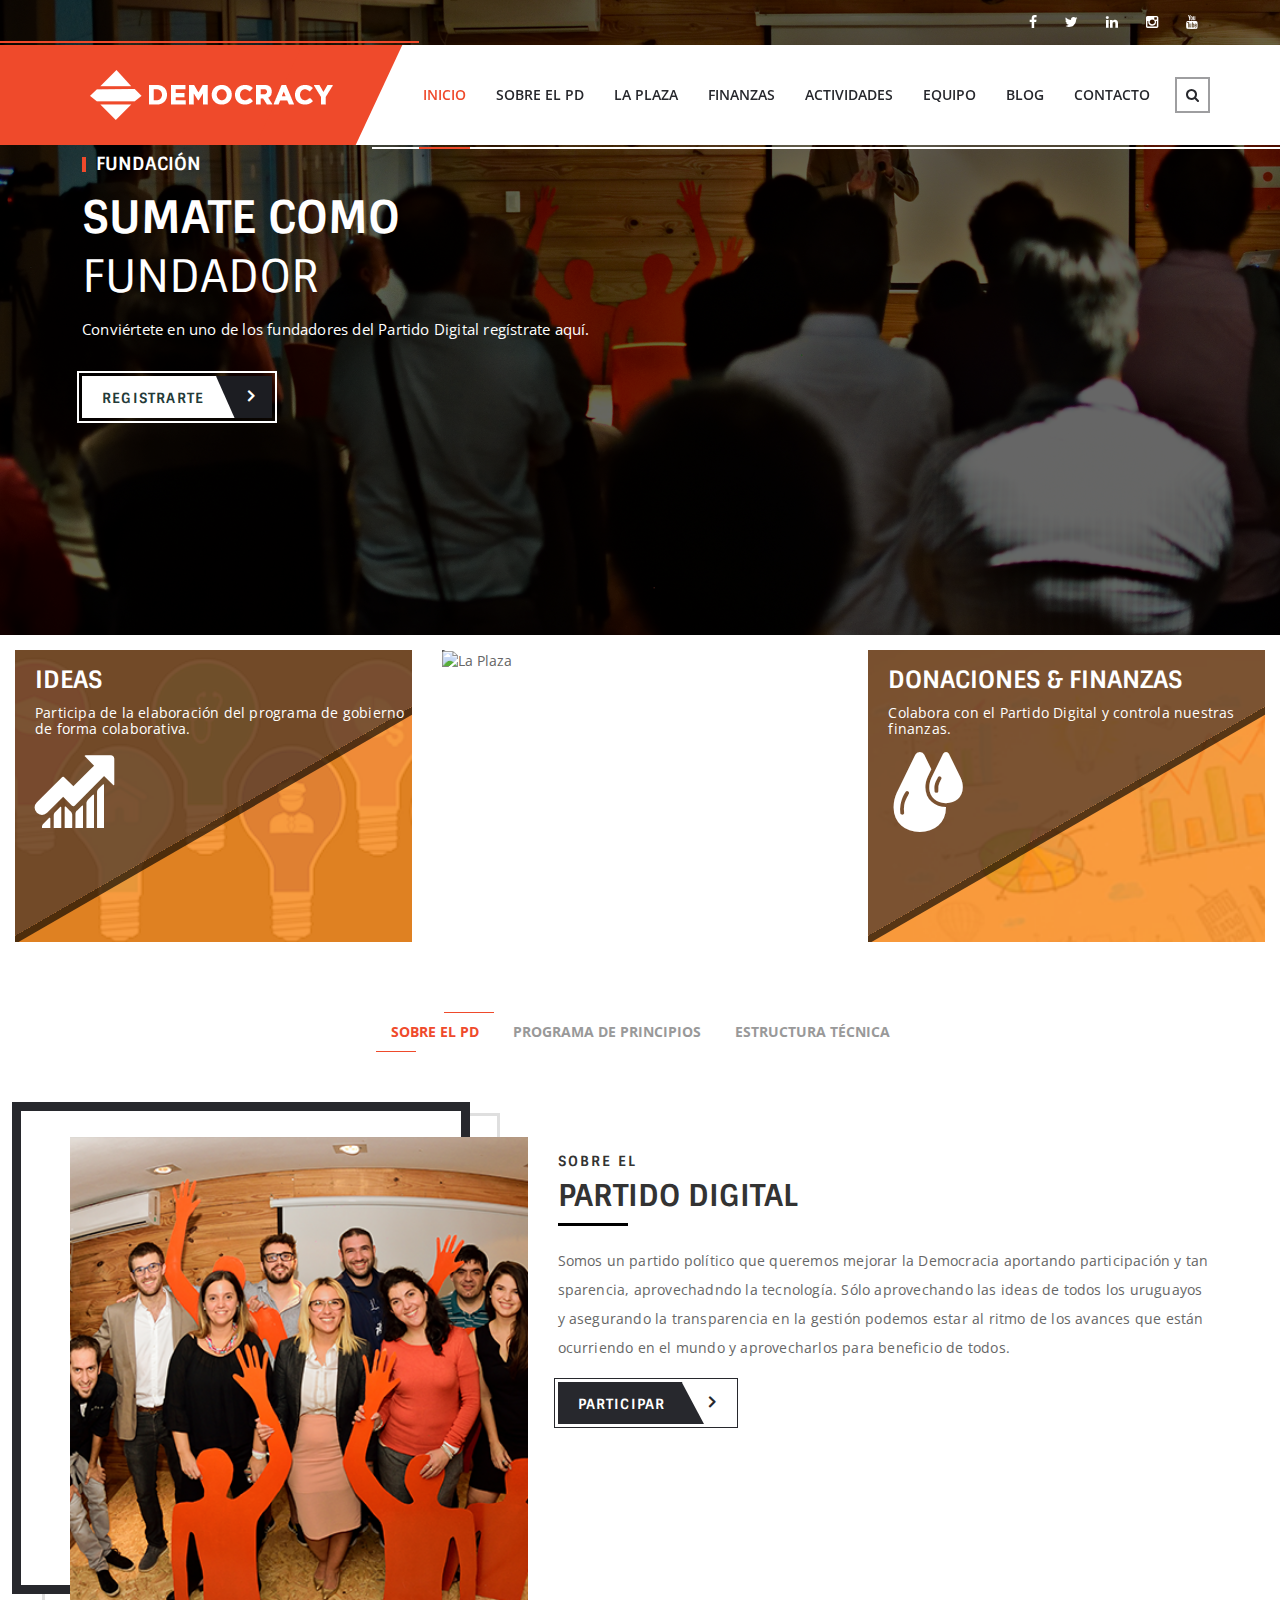
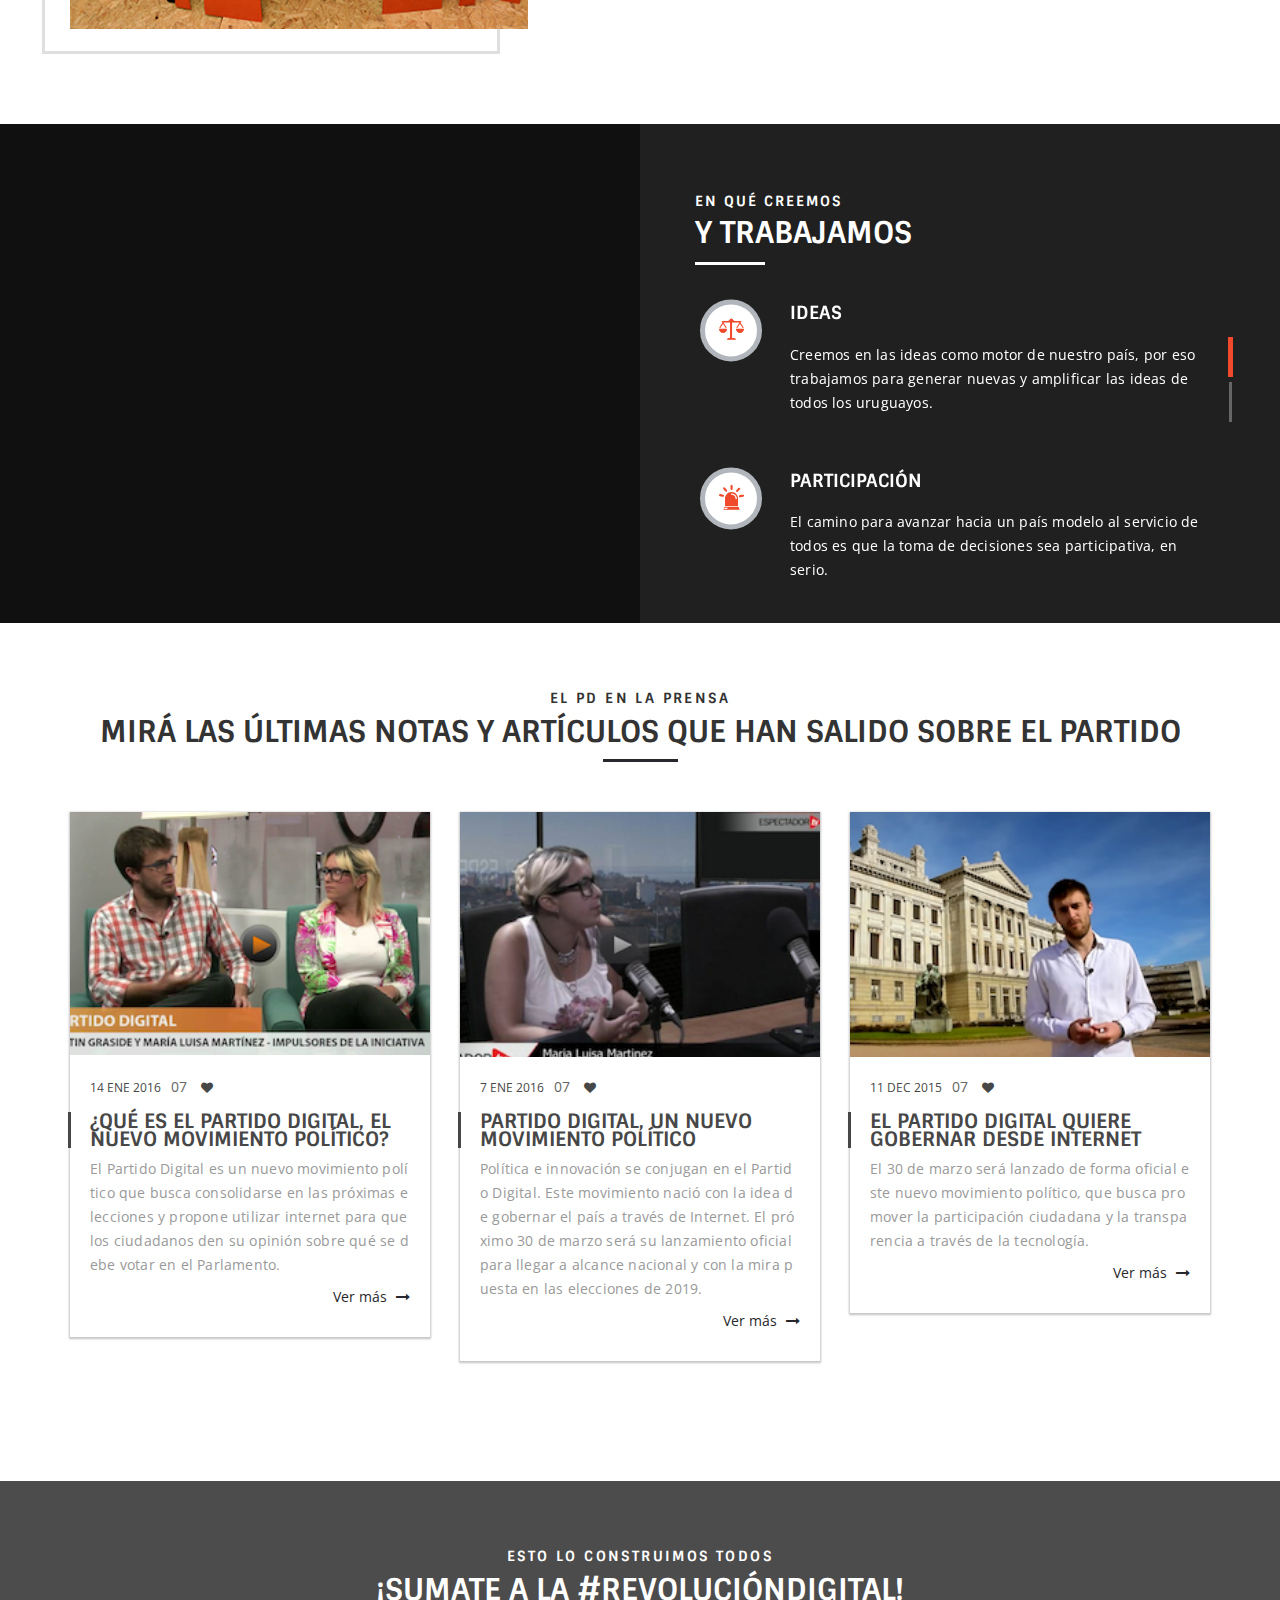
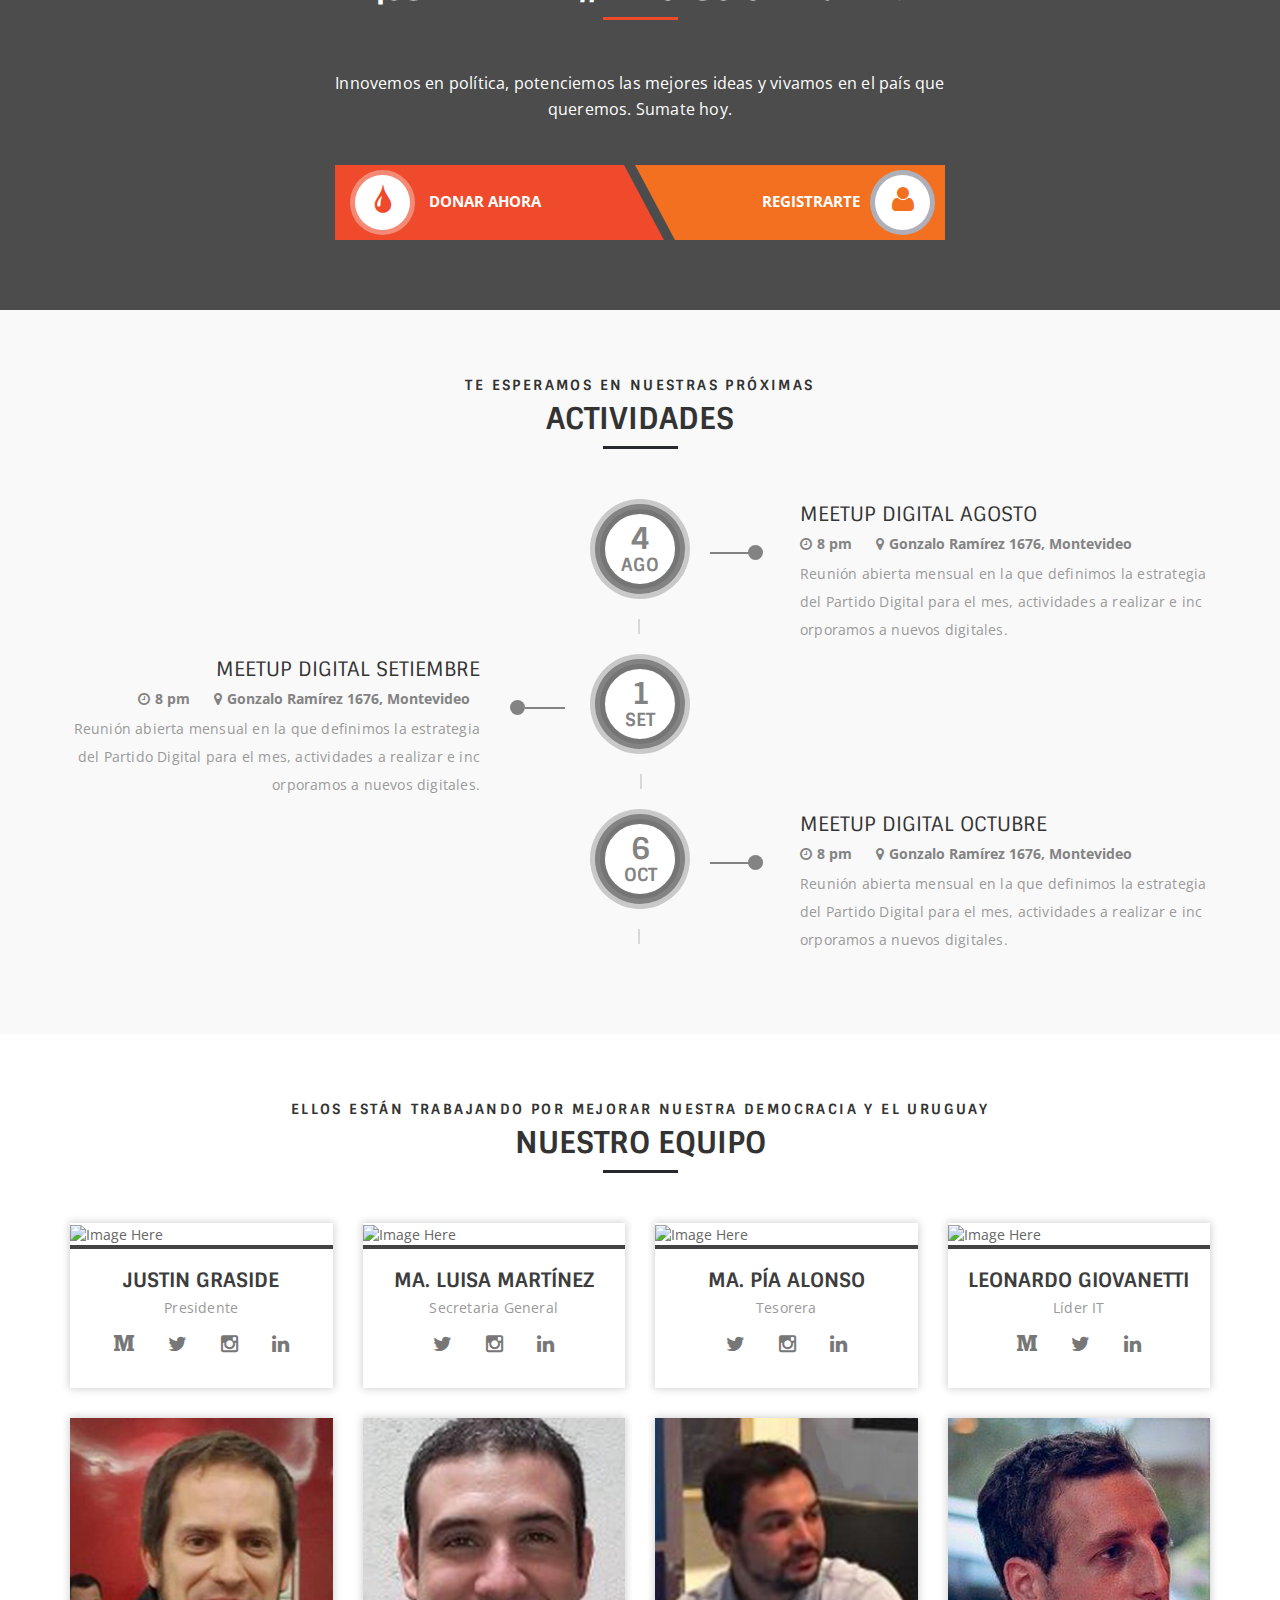
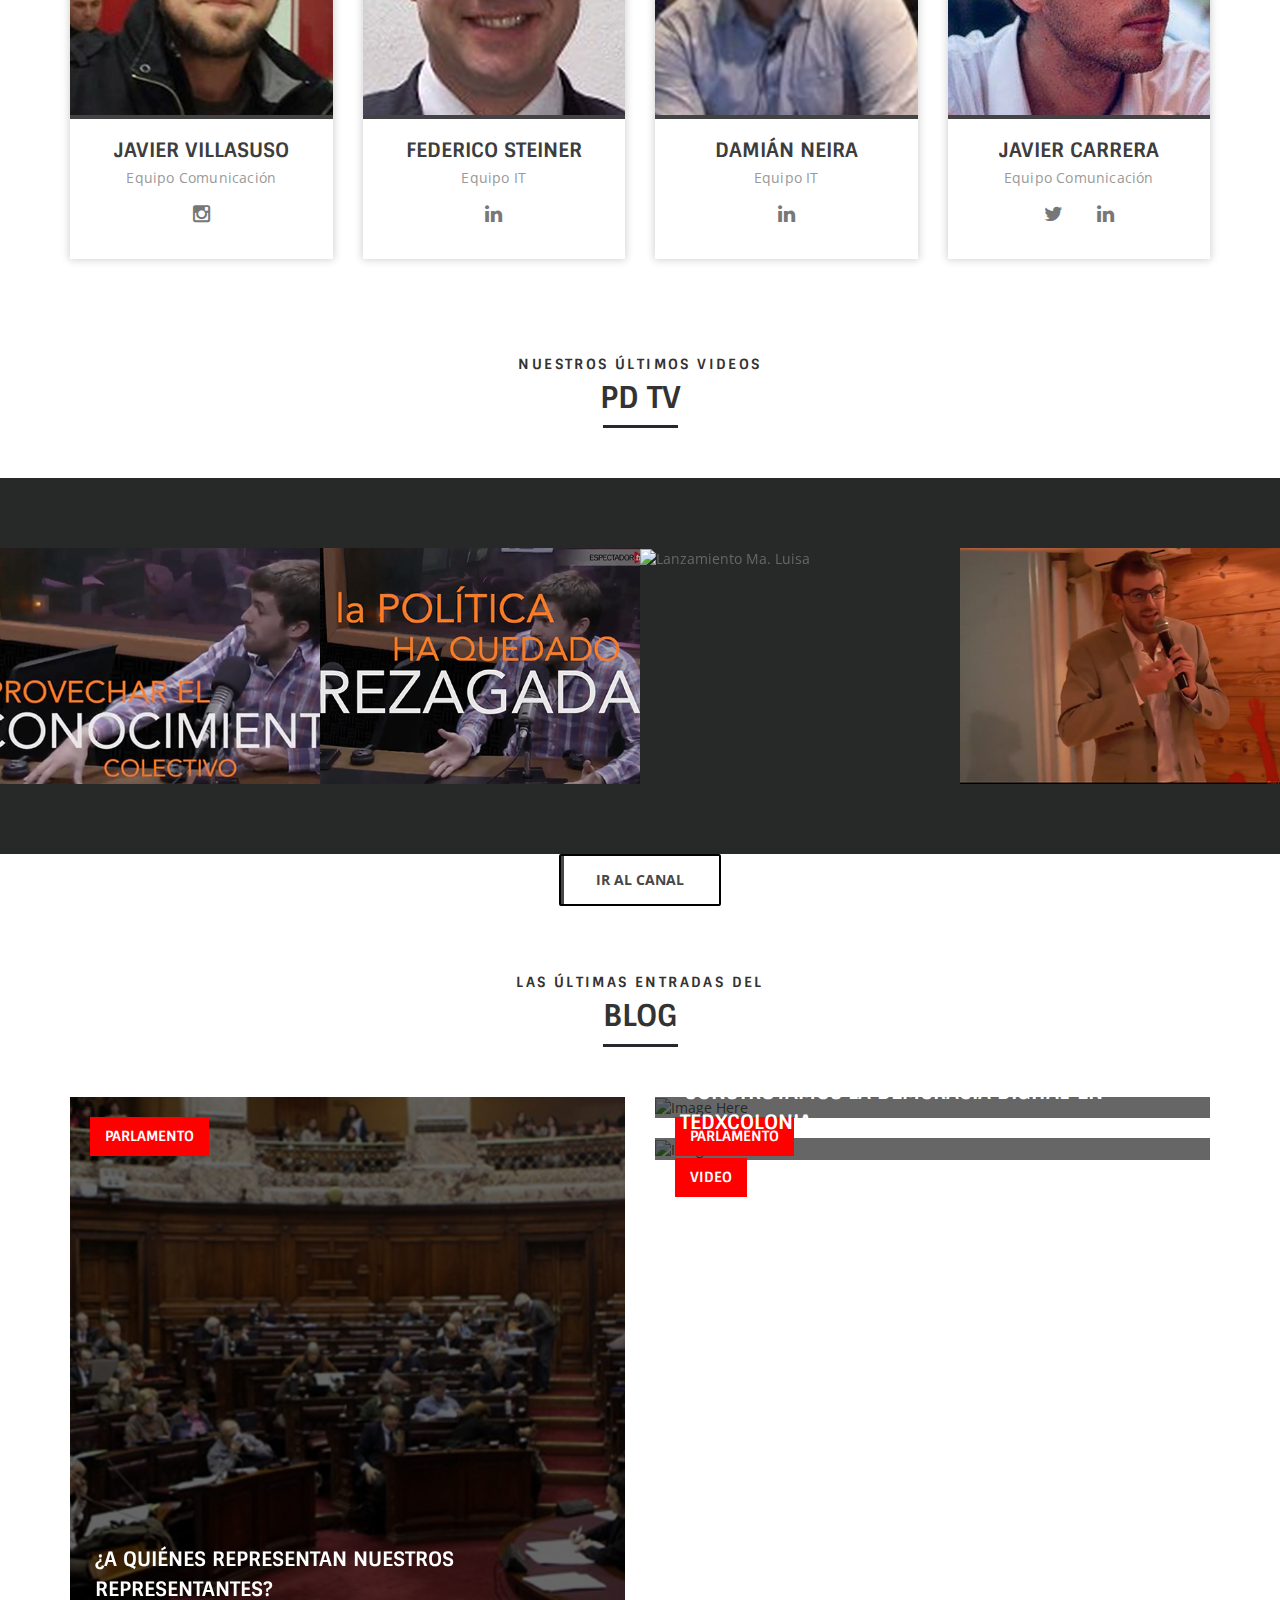
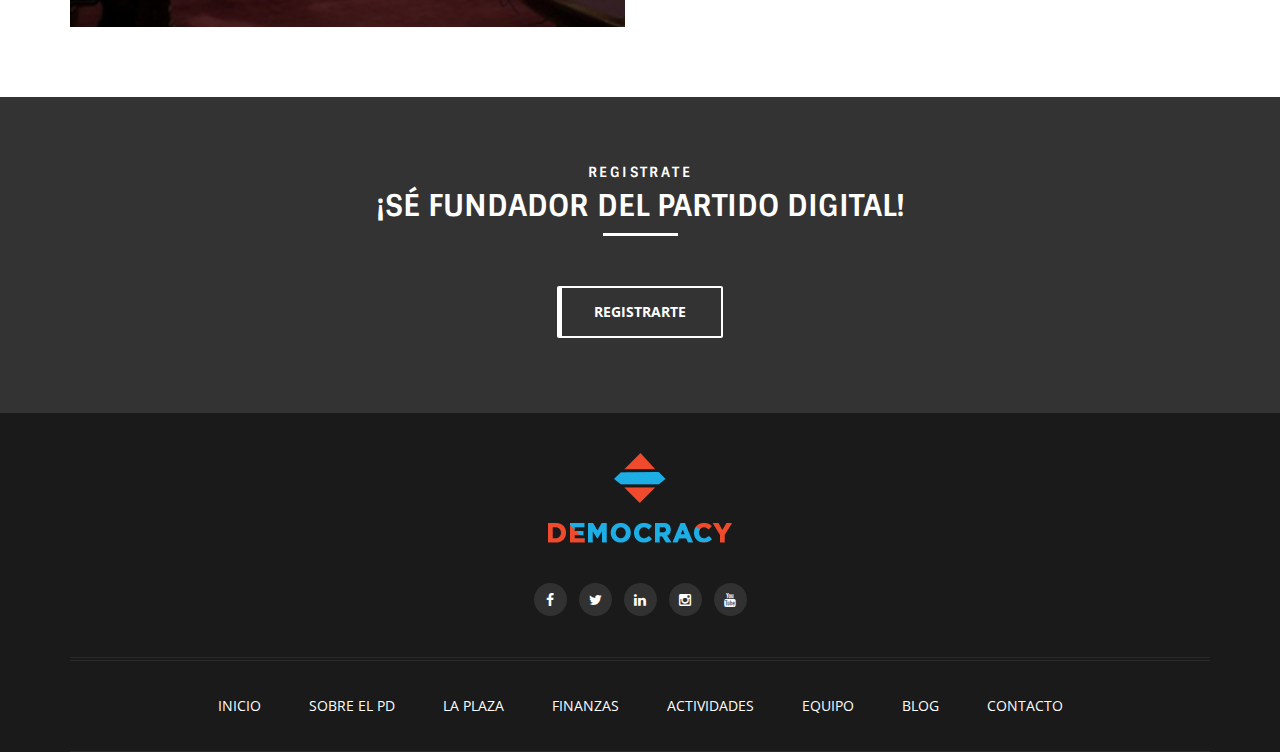
==== commit 230faea4: "Update index.html" ====
--- a/index.html
+++ b/index.html
@@ -658,7 +658,7 @@
                             </figure>
                             <div class="kode_politician_des">
                             	<h6><a href="team-detail.html">Javier Villasuso</a></h6>
-                                <p>Líder IT</p>
+                                <p>Equipo Comunicación</p>
                                 <ul>
                                     <li><a href="https://www.instagram.com/javiervillasuso/"><i class="fa fa-instagram"></i></a></li>
                                 </ul>
@@ -677,7 +677,7 @@
                             </figure>
                             <div class="kode_politician_des">
                             	<h6><a href="team-detail.html">Federico Steiner</a></h6>
-                                <p>Líder IT</p>
+                                <p>Equipo IT</p>
                                 <ul>
                                     <li><a href="https://uy.linkedin.com/in/federicosteiner"><i class="fa fa-linkedin"></i></a></li>
                                 </ul>
@@ -696,7 +696,7 @@
                             </figure>
                             <div class="kode_politician_des">
                             	<h6><a href="team-detail.html">Damián Neira</a></h6>
-                                <p>Líder IT</p>
+                                <p>Equipo IT</p>
                                 <ul>
                                     <li><a href="https://uy.linkedin.com/in/damian-neira-67063350"><i class="fa fa-linkedin"></i></a></li>
                                 </ul>
@@ -715,7 +715,7 @@
                             </figure>
                             <div class="kode_politician_des">
                             	<h6><a href="team-detail.html">Javier Carrera</a></h6>
-                                <p>Líder IT</p>
+                                <p>Equipo Comunicación</p>
                                 <ul>
                                     <li><a href="https://twitter.com/javuy"><i class="fa fa-twitter"></i></a></li>
                                     <li><a href="https://uy.linkedin.com/in/javiercarrera/es"><i class="fa fa-linkedin"></i></a></li>
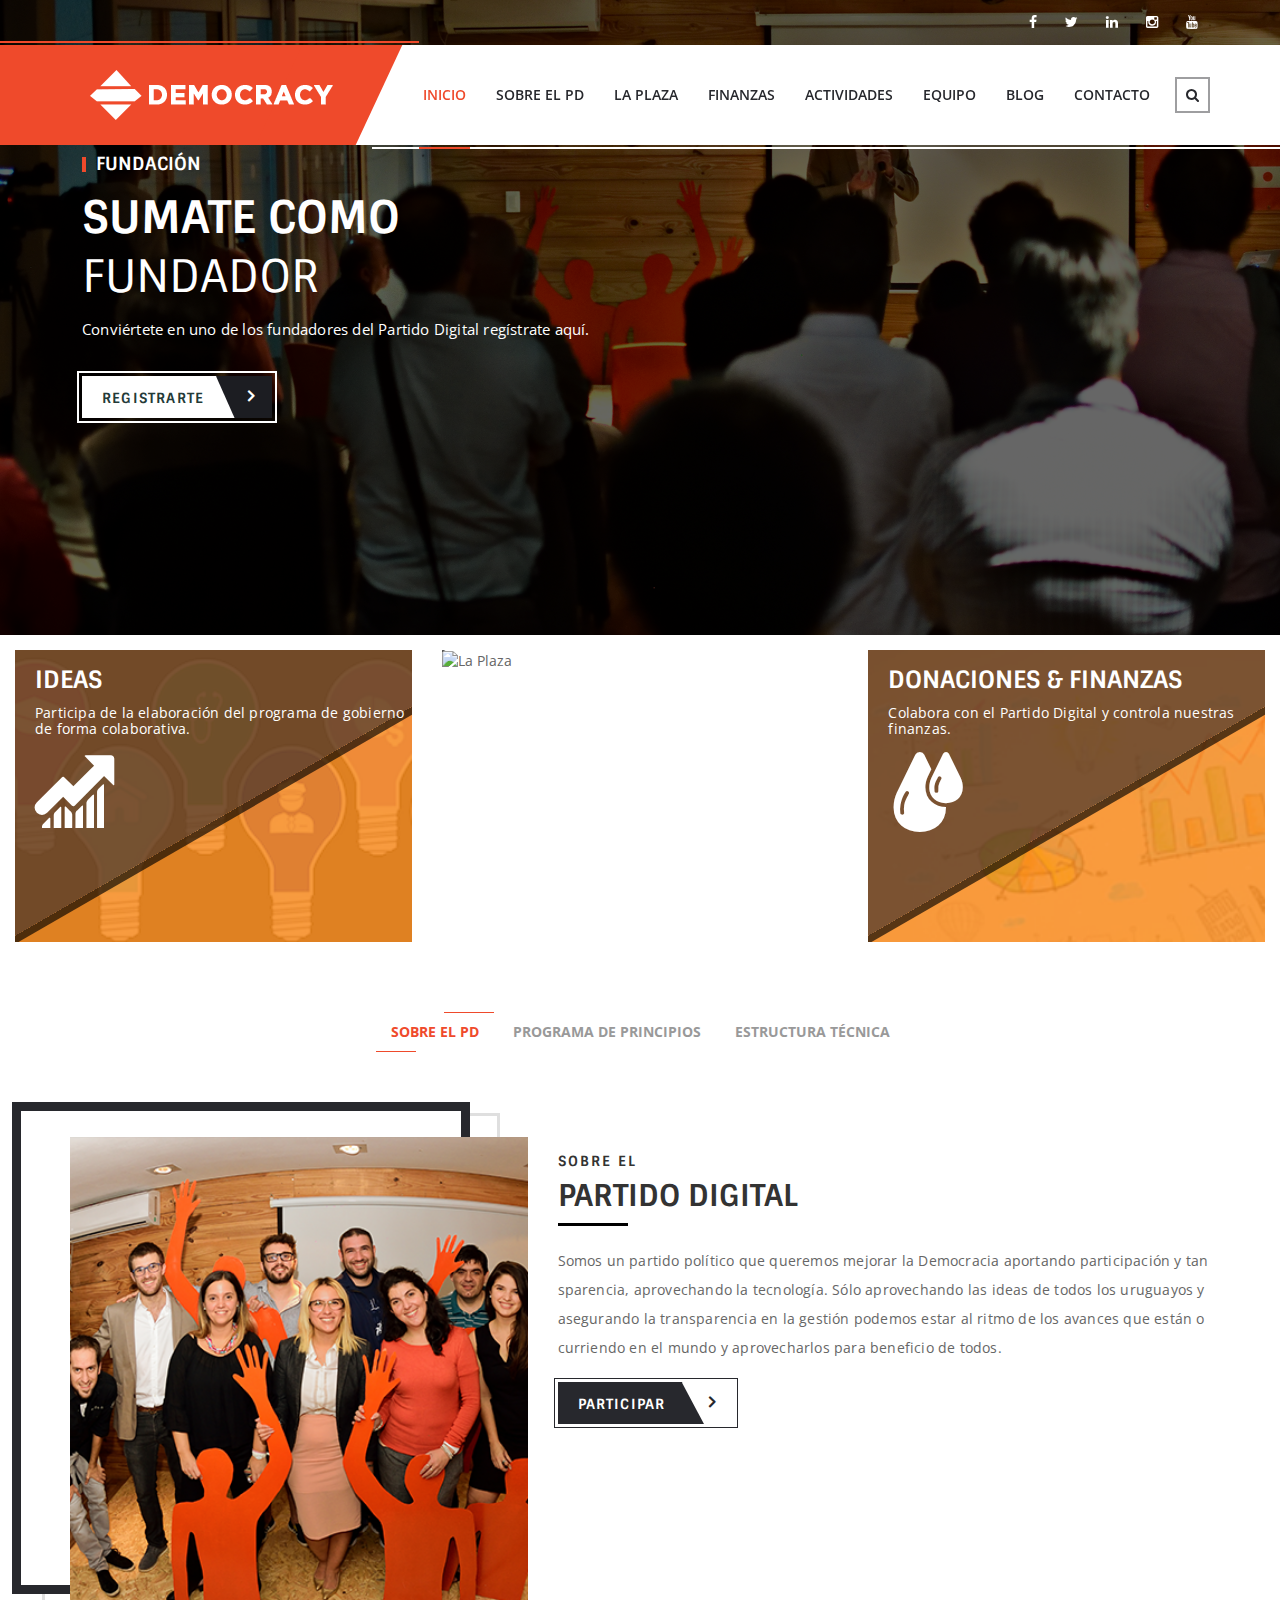
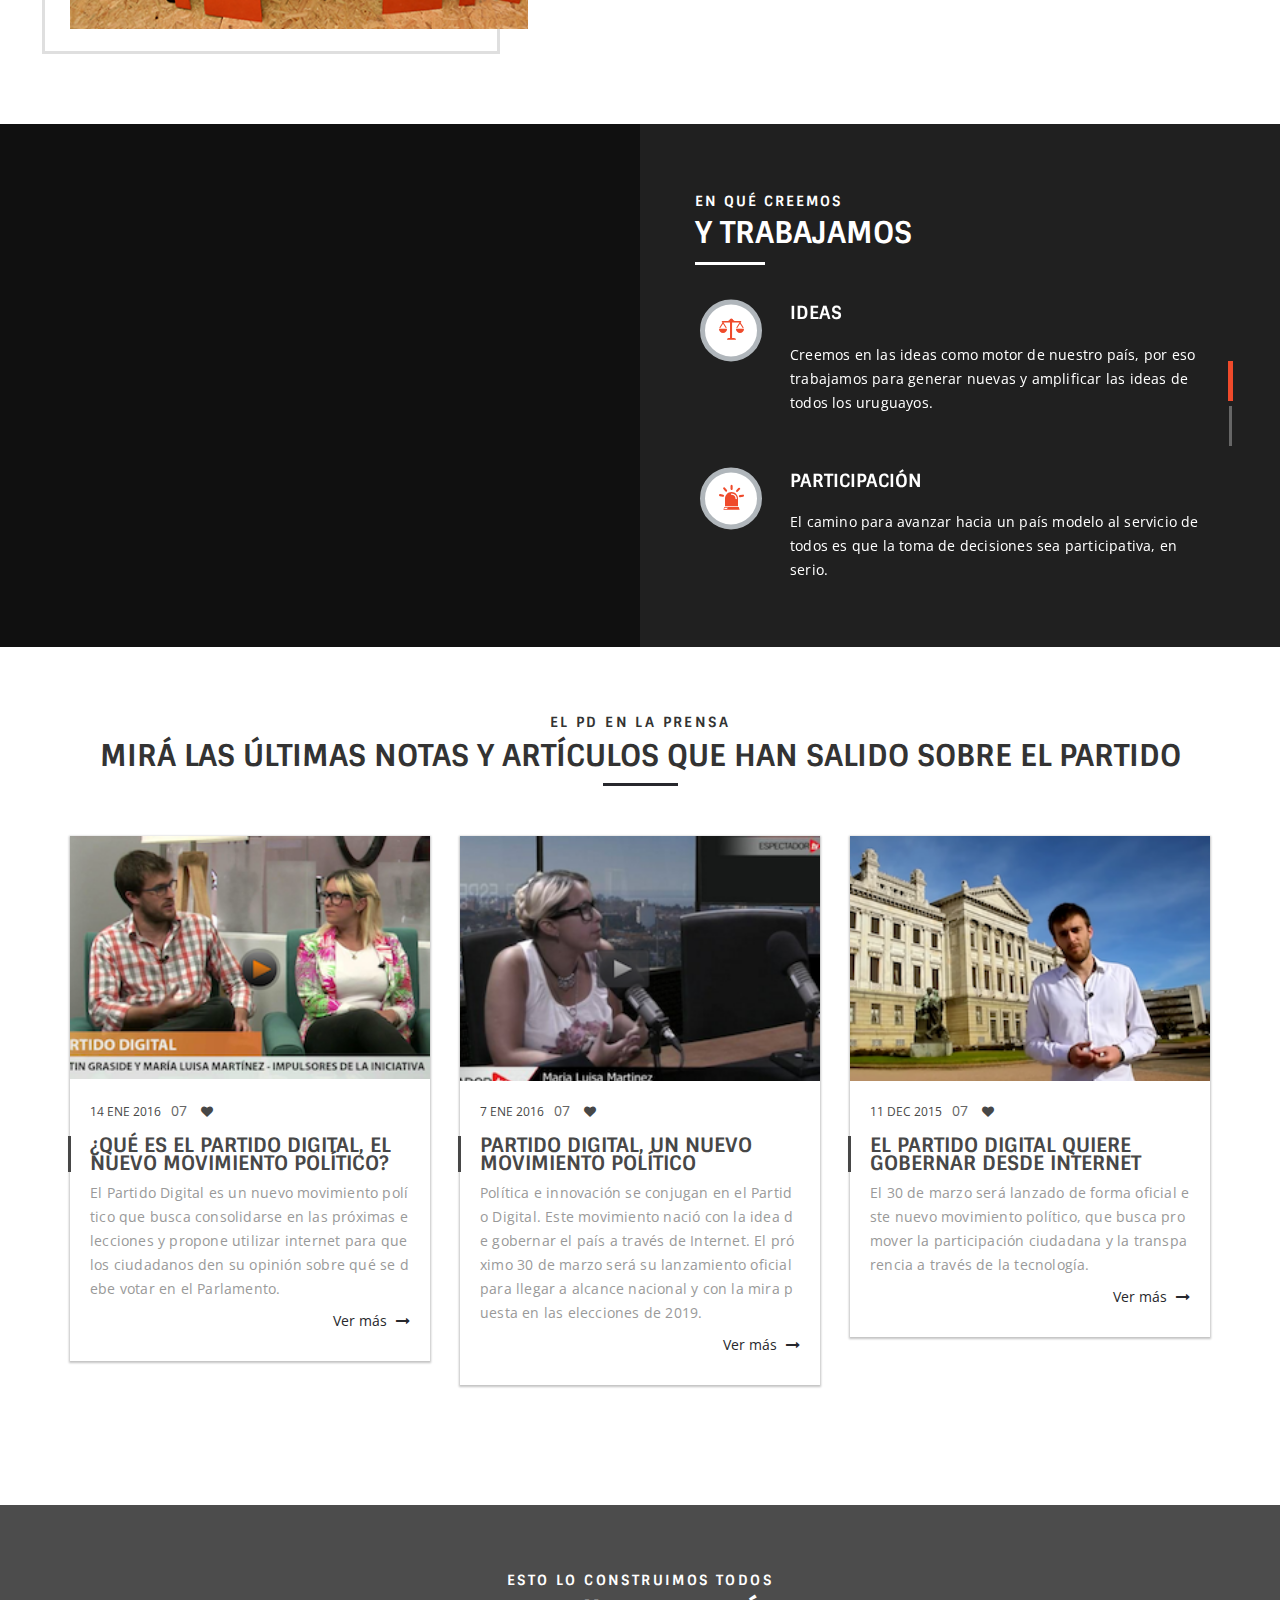
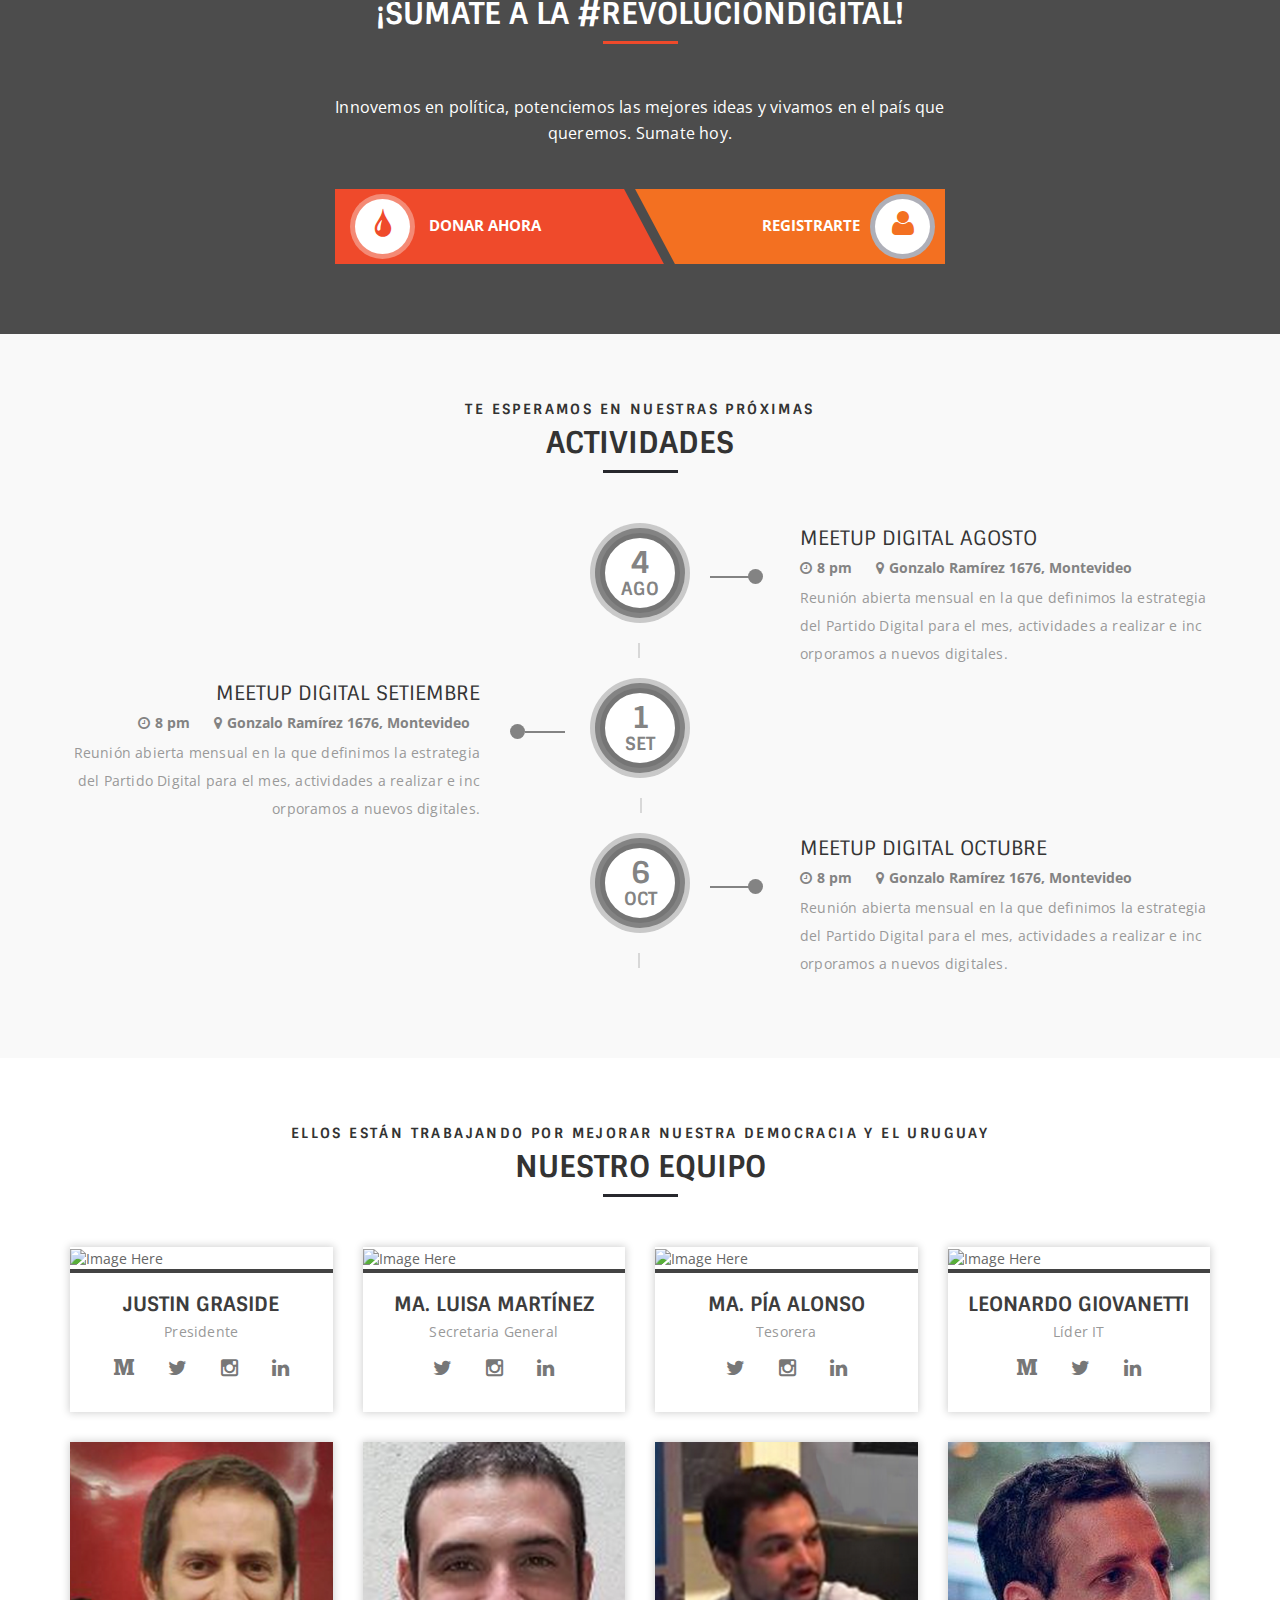
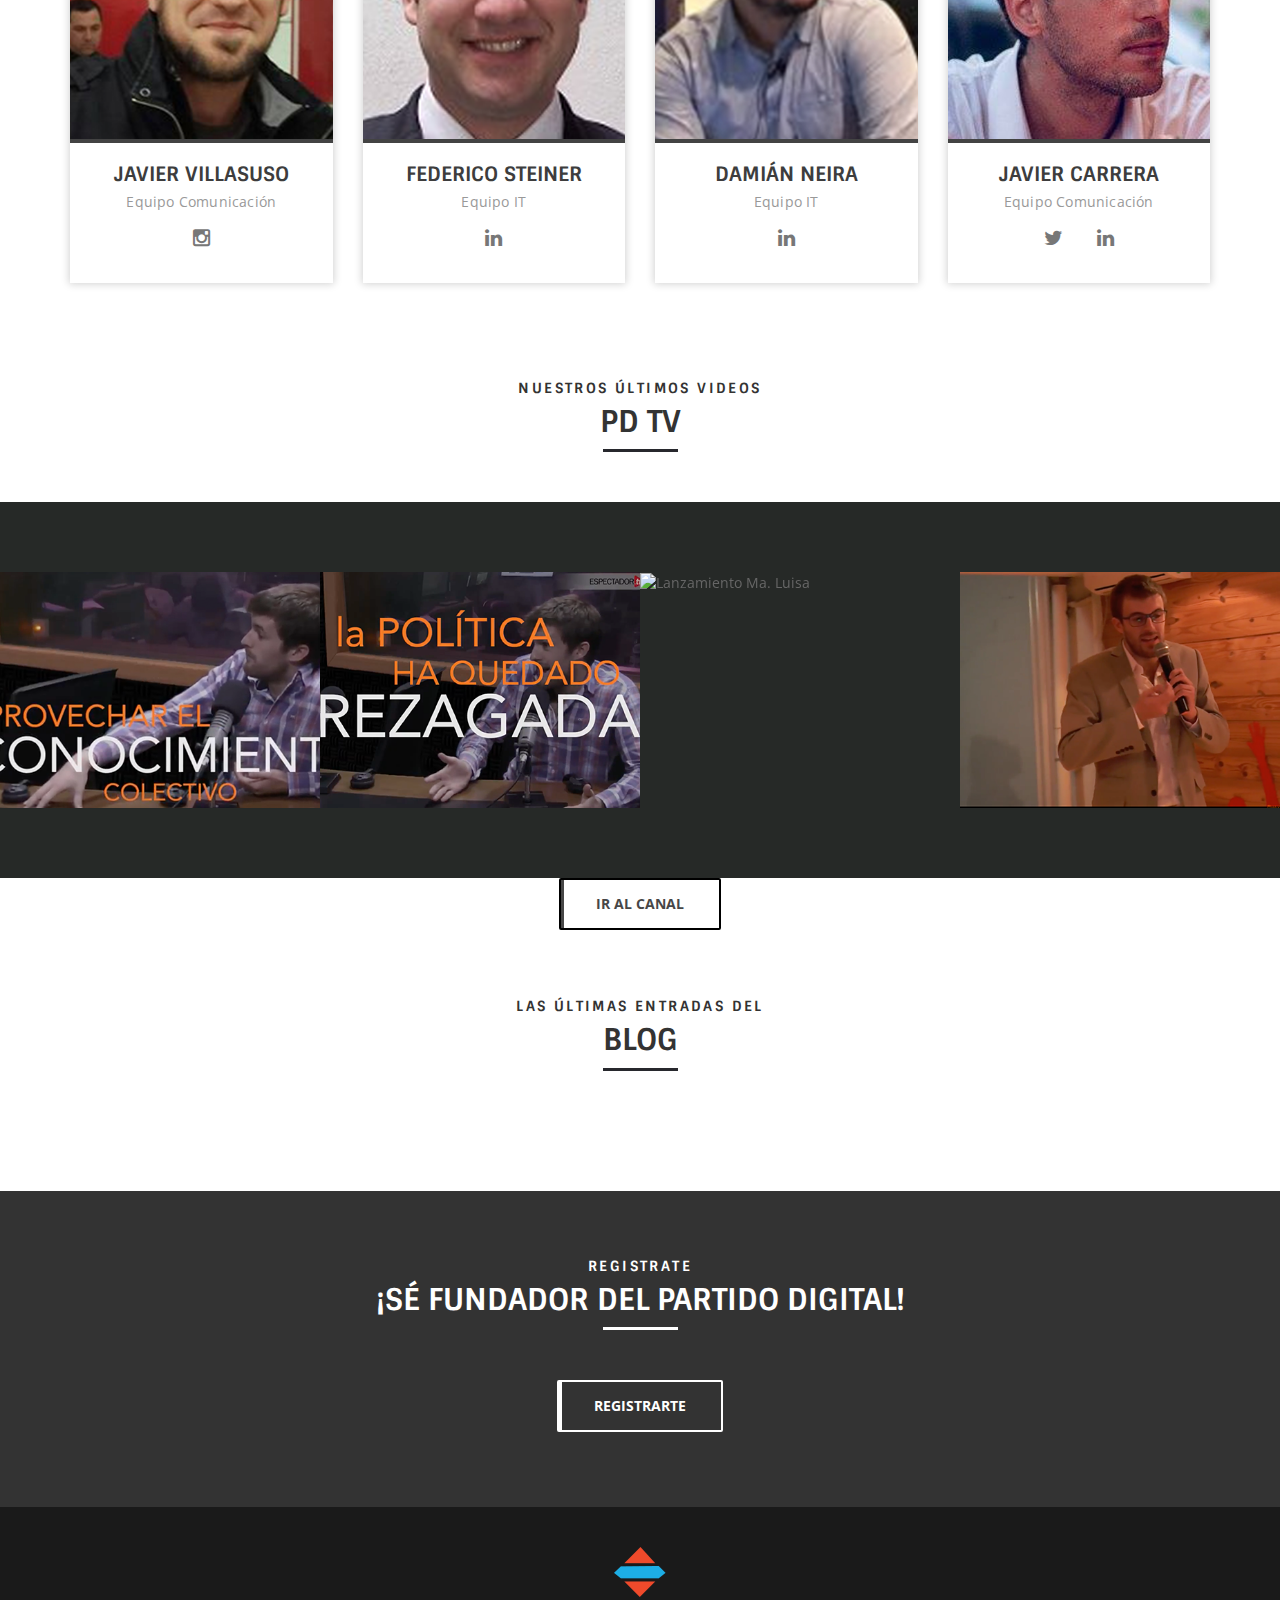
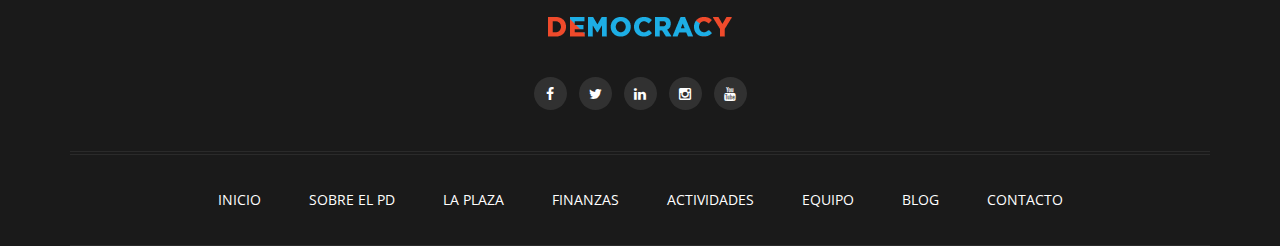
==== commit 53522c93: "Update index.html" ====
--- a/index.html
+++ b/index.html
@@ -244,7 +244,7 @@
                             <div class="kode_wel_demo_des">
                                 <h6>Sobre el</h6>
                                 <h4>Partido Digital</h4>
-                                <p>Somos un partido político que queremos mejorar la Democracia aportando participación y tansparencia, aprovechadndo la tecnología. Sólo aprovechando las ideas de todos los uruguayos y asegurando la transparencia en la gestión podemos estar al ritmo de los avances que están ocurriendo en el mundo y aprovecharlos para beneficio de todos.</p>
+                                <p>Somos un partido político que queremos mejorar la Democracia aportando participación y tansparencia, aprovechando la tecnología. Sólo aprovechando las ideas de todos los uruguayos y asegurando la transparencia en la gestión podemos estar al ritmo de los avances que están ocurriendo en el mundo y aprovecharlos para beneficio de todos.</p>
                                 <a class="kode_link_3" href="http://partidodigital.org.uy/laplazadigital">PARTICIPAR <i class="fa fa-angle-right"></i></a>
                             </div>
                         </div>
@@ -808,44 +808,7 @@
                     <h4>Blog</h4>
                 </div>
                 
-                <div class="row kode_latst_post_lst">
-                	<div class="col-md-6">
-                    	<ul class="post_bxslider">
-                        	<li class="kode_latest_blog">
-                                <figure>
-                                    <img src="extra-images/blog-01-2.png" alt="Image Here">
-                                </figure>
-                                <h6>PARLAMENTO</h6>
-                                <div class="kode_latest_blog_des">
-                                    <h6> <a href="http://partidodigital.org.uy/norepresentan">¿A quiénes representan nuestros representantes?</a></h6>
-                                </div>
-                                </li>
-                        </ul>
-                    	
-                    </div>
-                    
-                    <div class="col-md-6">
-                    	<div class="kode_latest_blog kode_blog_style2">
-                        	<figure>
-                            	<img src="extra-images/votanhome.png" alt="Image Here">
-                            </figure>
-                            <h6>PARLAMENTO</h6>
-                            <div class="kode_latest_blog_des">
-                            	<h6> <a href="http://partidodigital.org.uy/votoleyes">¿Qué es determinante para que se apruebe una Ley?</a></h6>
-                            </div>
-                        </div>
-                        
-                        <div class="kode_latest_blog">
-                        	<figure>
-                            	<img src="extra-images/tedxcolonia.png" alt="Image Here">
-                            </figure>
-                            <h6>VIDEO</h6>
-                            <div class="kode_latest_blog_des">
-                            	<h6> <a href="http://partidodigital.org.uy/tedx">'Construyamos la Demcracia Digital' en TEDxColonia</a></h6>
-                            </div>
-                        </div>
-                    </div>
-                </div>
+                <div class="row kode_latst_post_lst"></div>
                 
             </div>
         </section>
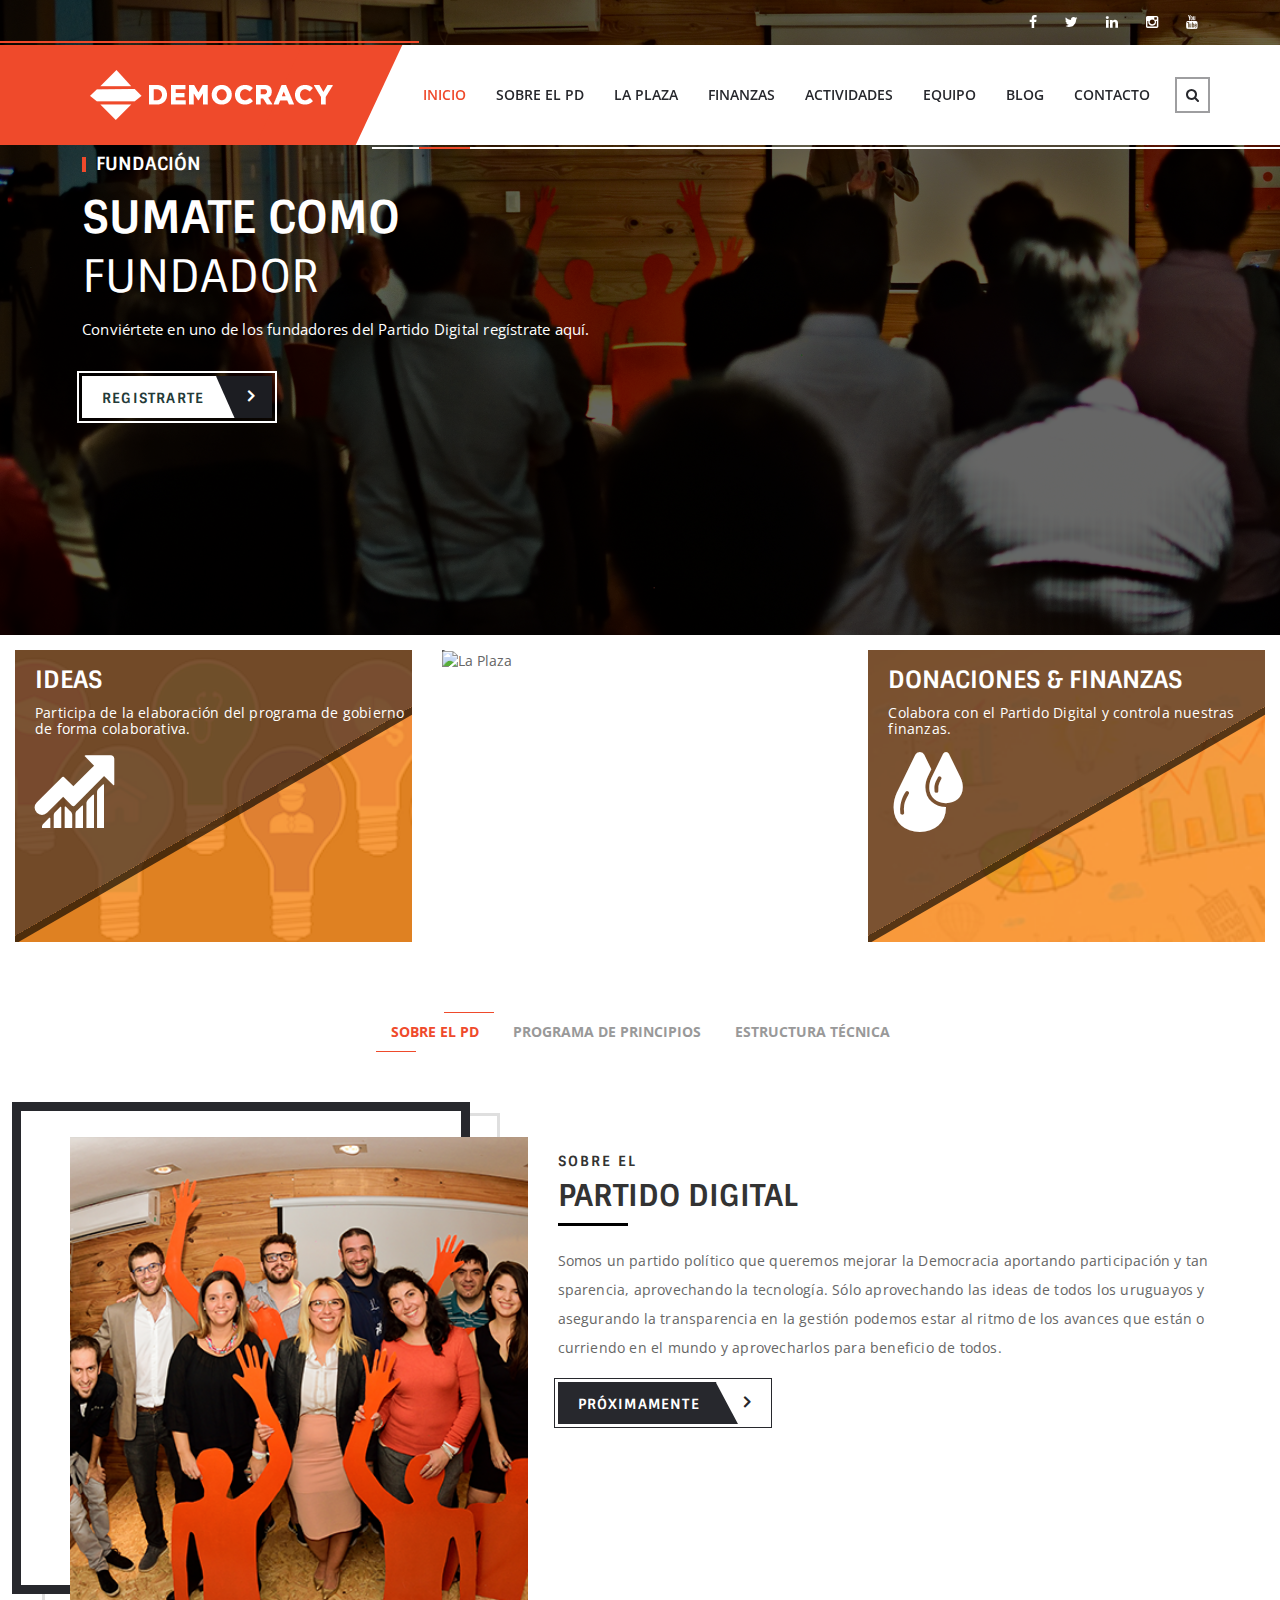
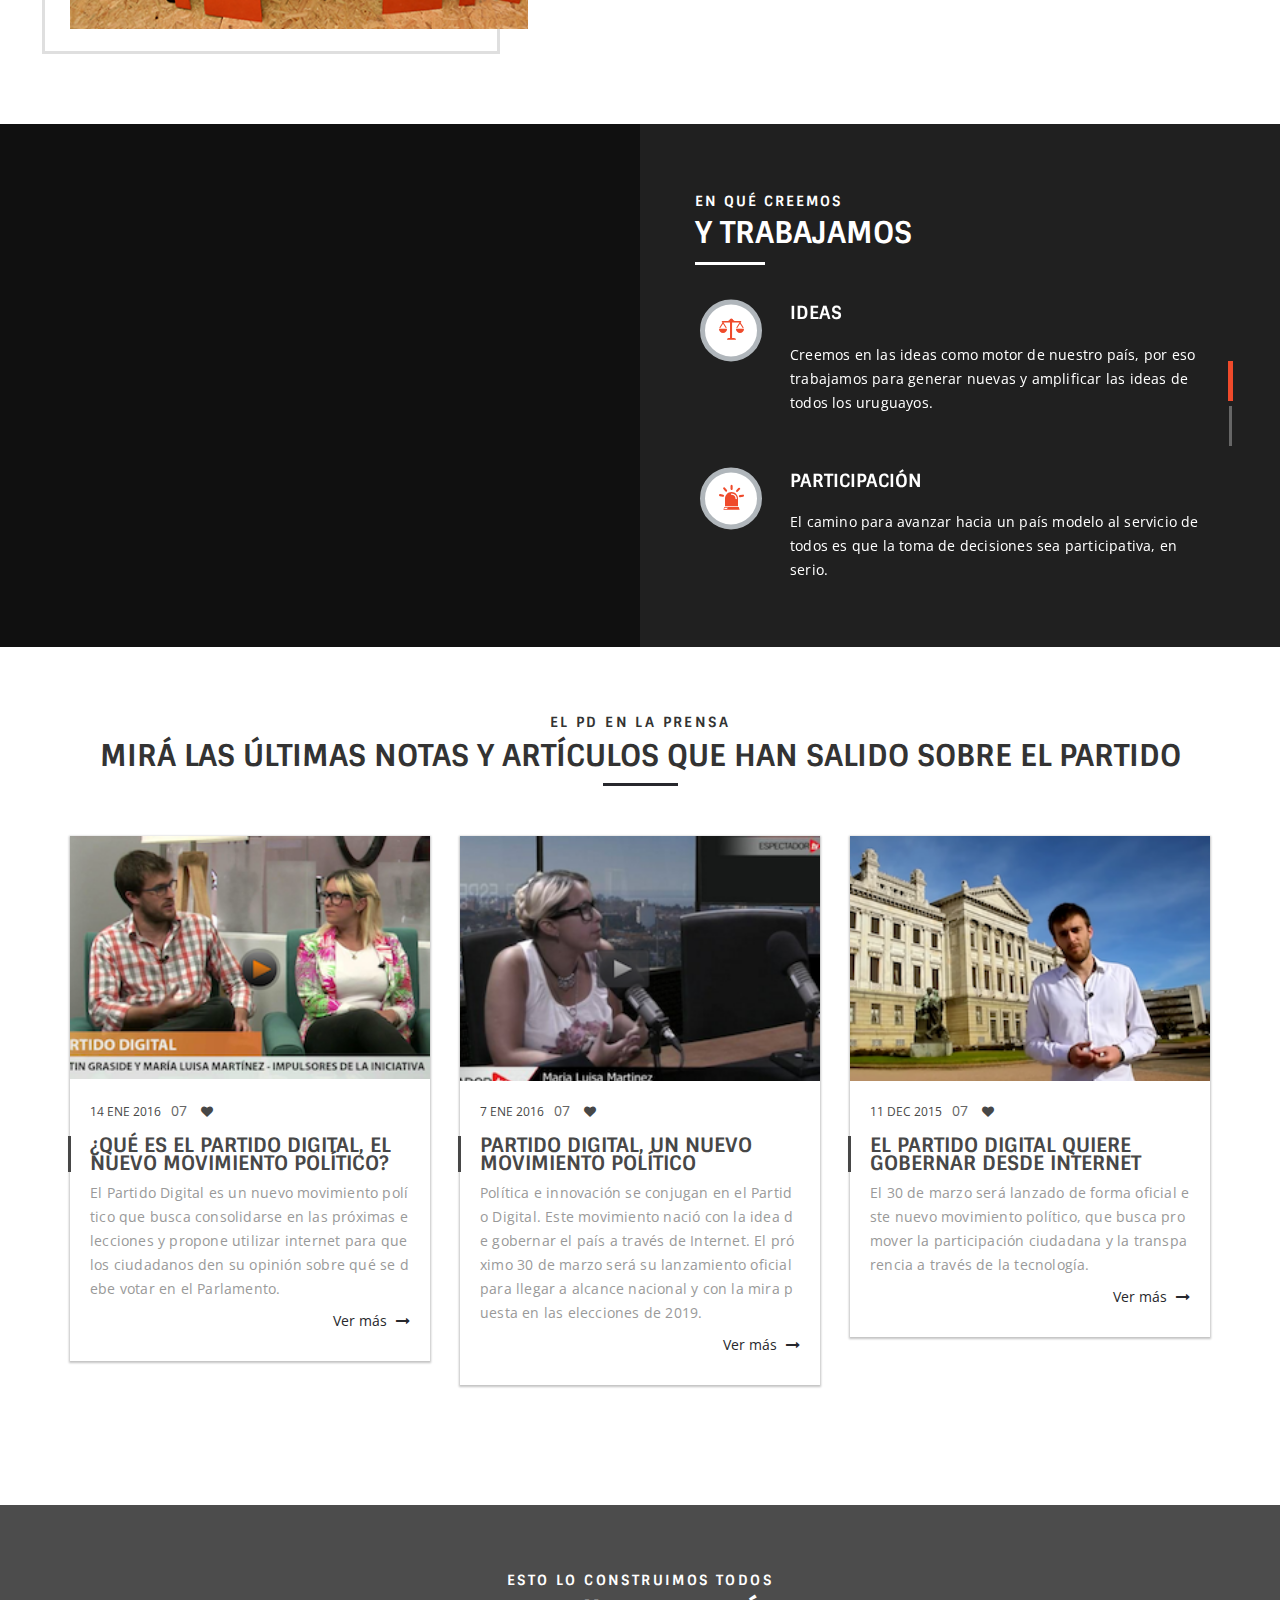
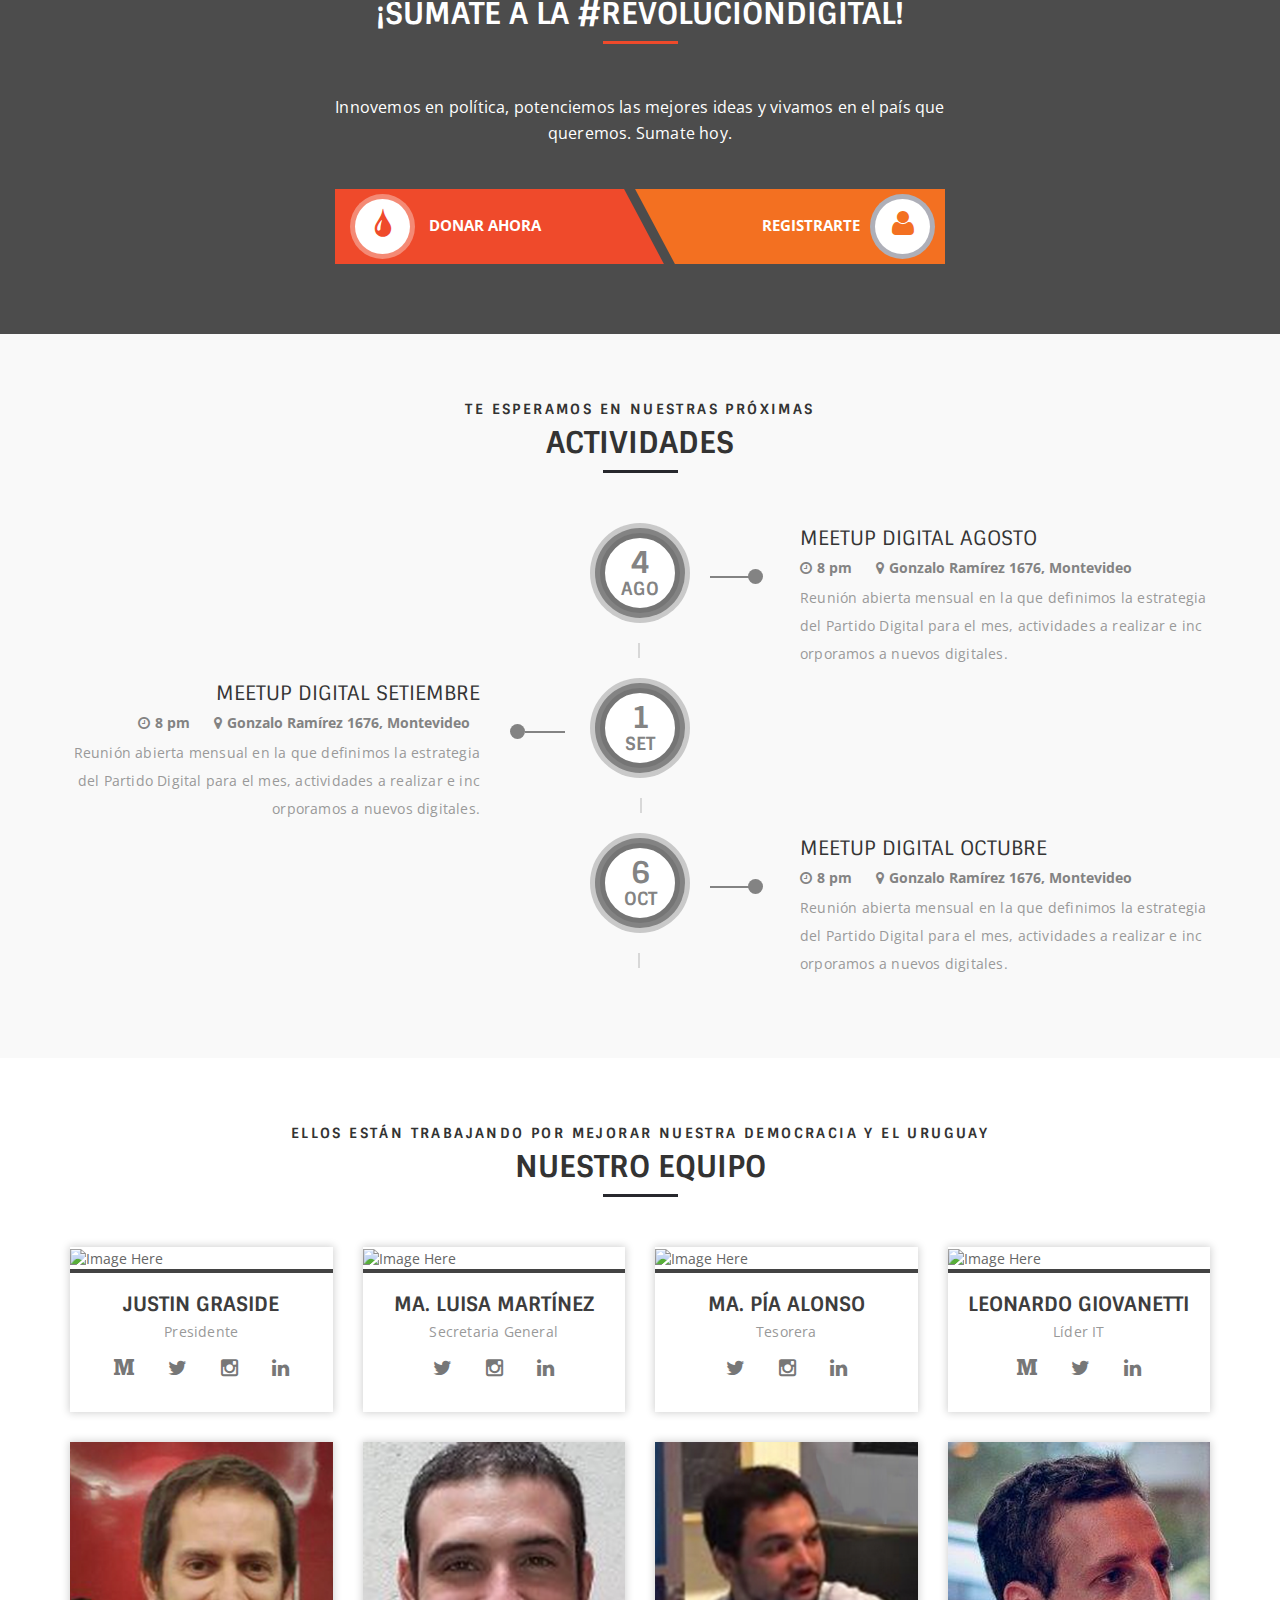
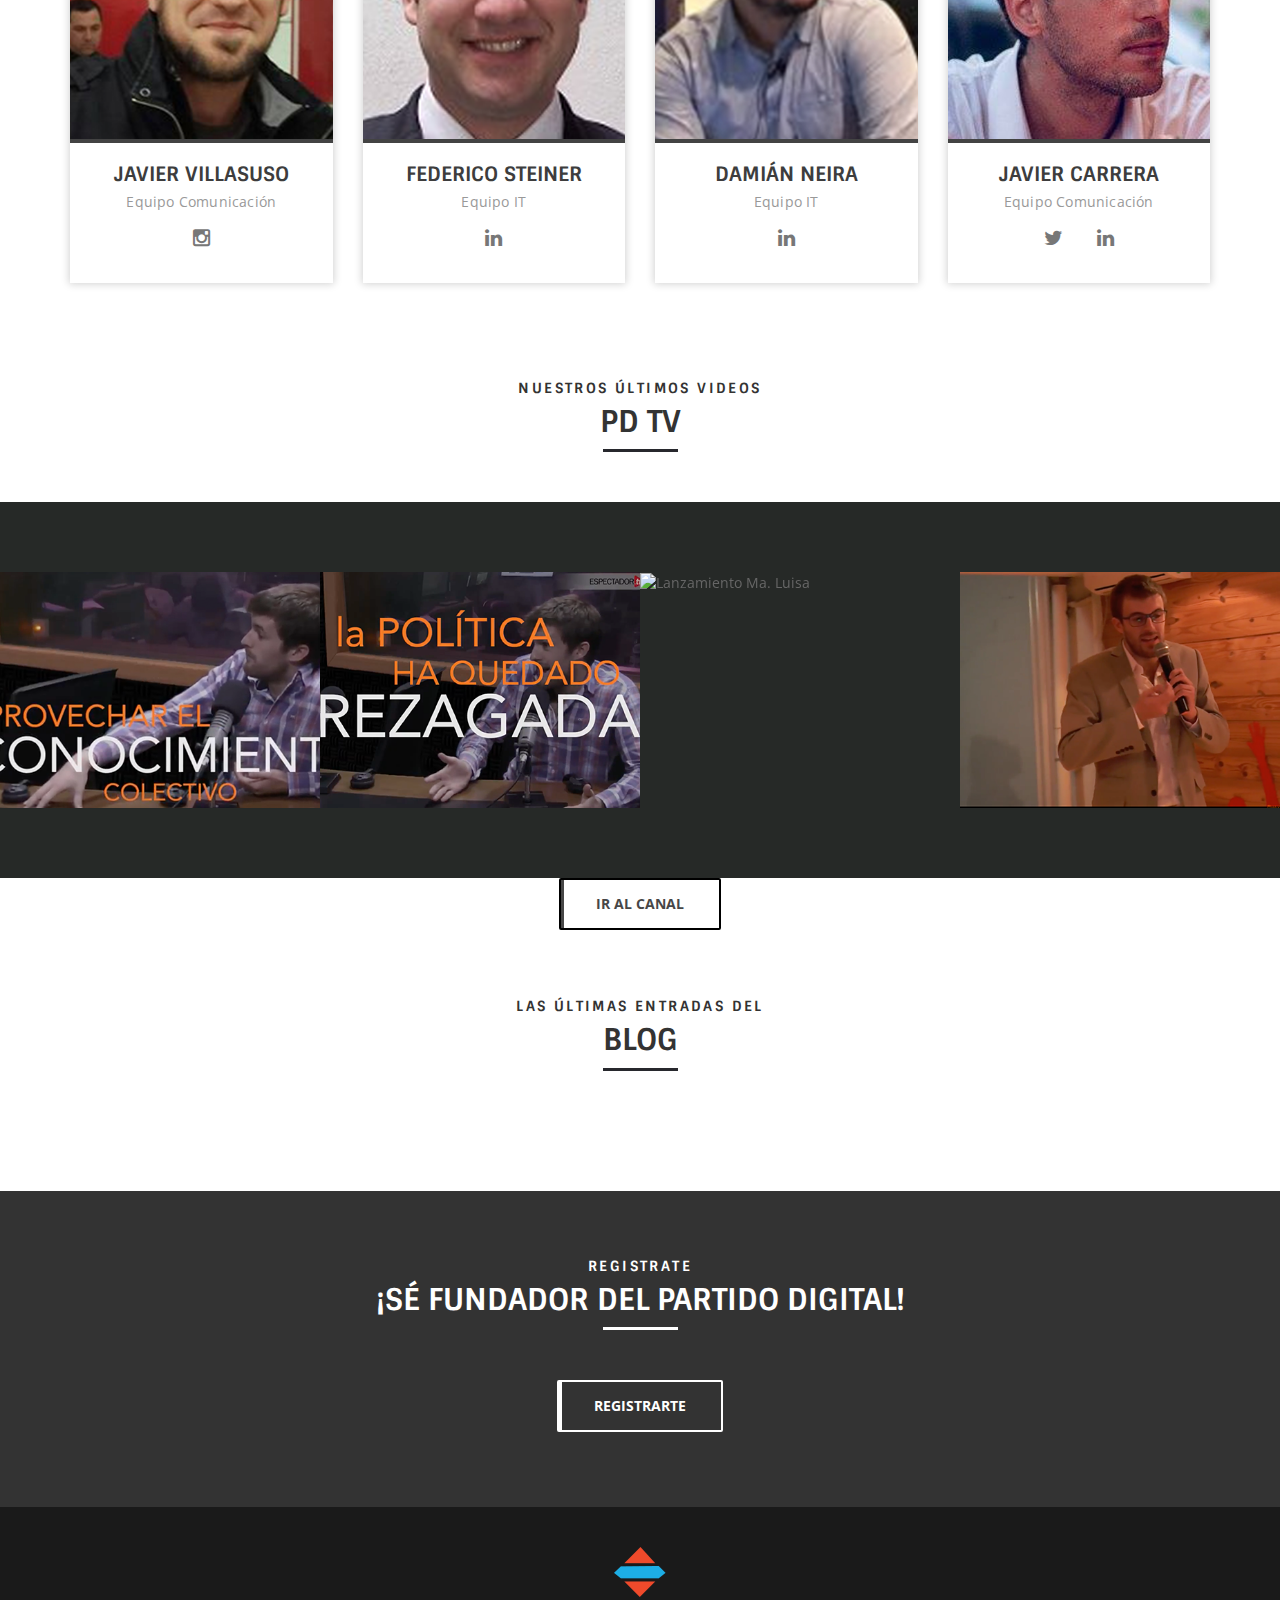
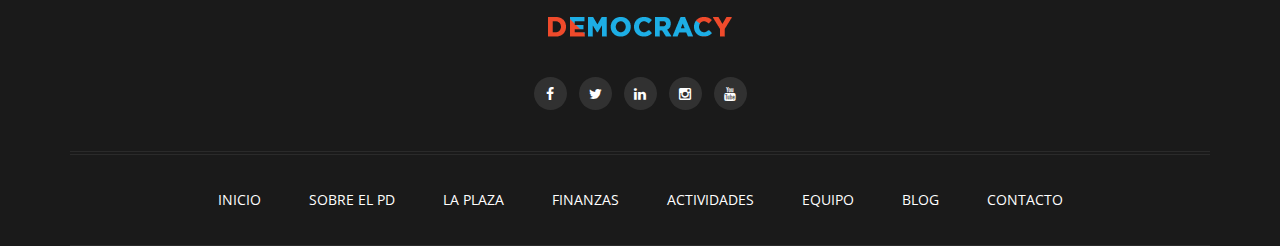
==== commit e9c123cc: "Actualizando estilos" ====
--- a/index.html
+++ b/index.html
@@ -4,7 +4,9 @@
     <meta charset="utf-8">
     <meta http-equiv="X-UA-Compatible" content="IE=edge">
     <meta name="viewport" content="width=device-width, initial-scale=1">
-
+    <!-- Favicon -->
+    <link rel="apple-touch-icon" href="images/logo_naranja-cuadrado.png">
+    <link rel="icon" href="images/logo_naranja-cuadrado.png">
     <title>Partido Digital de Uruguay</title>
     <!-- Bootstrap core CSS -->
     <link href="css/bootstrap.min.css" rel="stylesheet">
@@ -82,13 +84,13 @@
                     <div class="kode_menu">
                         <ul>
                             <li class="active"><a href="index.html">Inicio</a></li>
-                            <li><a href="http://partidodigital.org.uy/#sobreelpd">Sobre el PD</a></li>
-                            <li><a href="http://partidodigital.org.uy/laplazadigital">La Plaza</a></li>
+                            <li><a href="https://partidodigital.org.uy/#sobreelpd">Sobre el PD</a></li>
+                            <li><a href="https://partidodigital.org.uy/laplazadigital">La Plaza</a></li>
 			    <li><a href="https://opencollective.com/partidodigital">Finanzas</a></li>
-                            <li><a href="http://partidodigital.org.uy/#actividades">Actividades</a></li>
-                            <li><a href="http://partidodigital.org.uy/#equipo">Equipo</a></li>
-			    <li><a href="http://partidodigital.org.uy/#blog">Blog</a></li>
-			    <li><a href="http://partidodigital.org.uy/contacto">Contacto</a></li>
+                            <li><a href="https://partidodigital.org.uy/#actividades">Actividades</a></li>
+                            <li><a href="https://partidodigital.org.uy/#equipo">Equipo</a></li>
+			    <li><a href="https://partidodigital.org.uy/#blog">Blog</a></li>
+			    <li><a href="https://partidodigital.org.uy/contacto">Contacto</a></li>
                         </ul>
                     </div>
                     <!--Navigation Wrap End-->
@@ -98,13 +100,13 @@
 						<button class="dl-trigger">Open Menu</button>
 						<ul class="dl-menu">
                             <li class="active"><a href="index.html">Inicio</a></li>
-                            <li><a href="http://partidodigital.org.uy/#sobreelpd">Sobre el PD</a></li>
-                            <li><a href="http://partidodigital.org.uy/laplazadigital">La Plaza</a></li>
+                            <li><a href="https://partidodigital.org.uy/#sobreelpd">Sobre el PD</a></li>
+                            <li><a href="https://partidodigital.org.uy/laplazadigital">La Plaza</a></li>
 			    <li><a href="https://opencollective.com/partidodigital">Finanzas</a></li>
-                            <li><a href="http://partidodigital.org.uy/#actividades">Actividades</a></li>
-                            <li><a href="http://partidodigital.org.uy/#equipo">Equipo</a></li>
-			    <li><a href="http://partidodigital.org.uy/#blog">Blog</a></li>
-			    <li><a href="http://partidodigital.org.uy/contacto">Contacto</a></li>
+                            <li><a href="https://partidodigital.org.uy/#actividades">Actividades</a></li>
+                            <li><a href="https://partidodigital.org.uy/#equipo">Equipo</a></li>
+			    <li><a href="https://partidodigital.org.uy/#blog">Blog</a></li>
+			    <li><a href="https://partidodigital.org.uy/contacto">Contacto</a></li>
                         </ul>
                     </div>
                     <!--DL Menu END-->
@@ -171,7 +173,7 @@
                     <div class="kode_program_hover">
                     	<h5>IDEAS</h5>
                         <p>Propone tus ideas, enriquece las ideas propuestas y decide cuáles<span> deben integrar el Programa de Gobierno del Partido Digital.</span> </p>
-                        <a class="kode_link_2" href="http://partidodigital.org.uy/ideas">PARTICIPAR</a>
+                        <span class="kode_link_2">PRÓXIMAMENTE</span>
                     </div>
                     
                 </div>
@@ -191,7 +193,7 @@
                     <div class="kode_program_hover">
                     	<h5>LA PLAZA</h5>
                         <p>Unite a la plaza digital, en dónde debatimos y converamos sobre los temas que nos interesan<span>como partido político, las acciones que vamos a realizar y más.</span> </p>
-                        <a class="kode_link_2" href="http://partidodigital.org.uy/laplazadigital">PARTICIPAR</a>
+                        <span class="kode_link_2">PRÓXIMAMENTE</span>
                     </div>
                     
                 </div>
@@ -245,7 +247,7 @@
                                 <h6>Sobre el</h6>
                                 <h4>Partido Digital</h4>
                                 <p>Somos un partido político que queremos mejorar la Democracia aportando participación y tansparencia, aprovechando la tecnología. Sólo aprovechando las ideas de todos los uruguayos y asegurando la transparencia en la gestión podemos estar al ritmo de los avances que están ocurriendo en el mundo y aprovecharlos para beneficio de todos.</p>
-                                <a class="kode_link_3" href="http://partidodigital.org.uy/laplazadigital">PARTICIPAR <i class="fa fa-angle-right"></i></a>
+                                <span class="kode_link_3">PRÓXIMAMENTE <i class="fa fa-angle-right"></i></span>
                             </div>
                         </div>
                         
@@ -858,13 +860,13 @@
                 <div class="kode_site_map">
                 	<ul>
                             <li class="active"><a href="index.html">Inicio</a></li>
-                            <li><a href="http://partidodigital.org.uy/#sobreelpd">Sobre el PD</a></li>
-                            <li><a href="http://partidodigital.org.uy/laplazadigital">La Plaza</a></li>
+                            <li><a href="https://partidodigital.org.uy/#sobreelpd">Sobre el PD</a></li>
+                            <li><a href="https://partidodigital.org.uy/laplazadigital">La Plaza</a></li>
 			    <li><a href="https://opencollective.com/partidodigital">Finanzas</a></li>
-                            <li><a href="http://partidodigital.org.uy/#actividades">Actividades</a></li>
-                            <li><a href="http://partidodigital.org.uy/#equipo">Equipo</a></li>
-			    <li><a href="http://partidodigital.org.uy/#blog">Blog</a></li>
-			    <li><a href="http://partidodigital.org.uy/contacto">Contacto</a></li>
+                            <li><a href="https://partidodigital.org.uy/#actividades">Actividades</a></li>
+                            <li><a href="https://partidodigital.org.uy/#equipo">Equipo</a></li>
+			    <li><a href="https://partidodigital.org.uy/#blog">Blog</a></li>
+			    <li><a href="https://partidodigital.org.uy/contacto">Contacto</a></li>
                     </ul>
                 </div>
                 <!--Footer Site map Wrap End-->
@@ -908,7 +910,7 @@
 	<!--Dl Menu Script-->
 	<script src="js/dl-menu/jquery.dlmenu.js"></script>
 	<!--Map Script-->
-    <script src="http://maps.google.com/maps/api/js?sensor=false"></script>
+    <script src="https://maps.google.com/maps/api/js?sensor=false"></script>
 	<!--Full Calender Script-->
 	<script src="js/moment.min.js"></script>
 	<!--Full Calender Script-->
